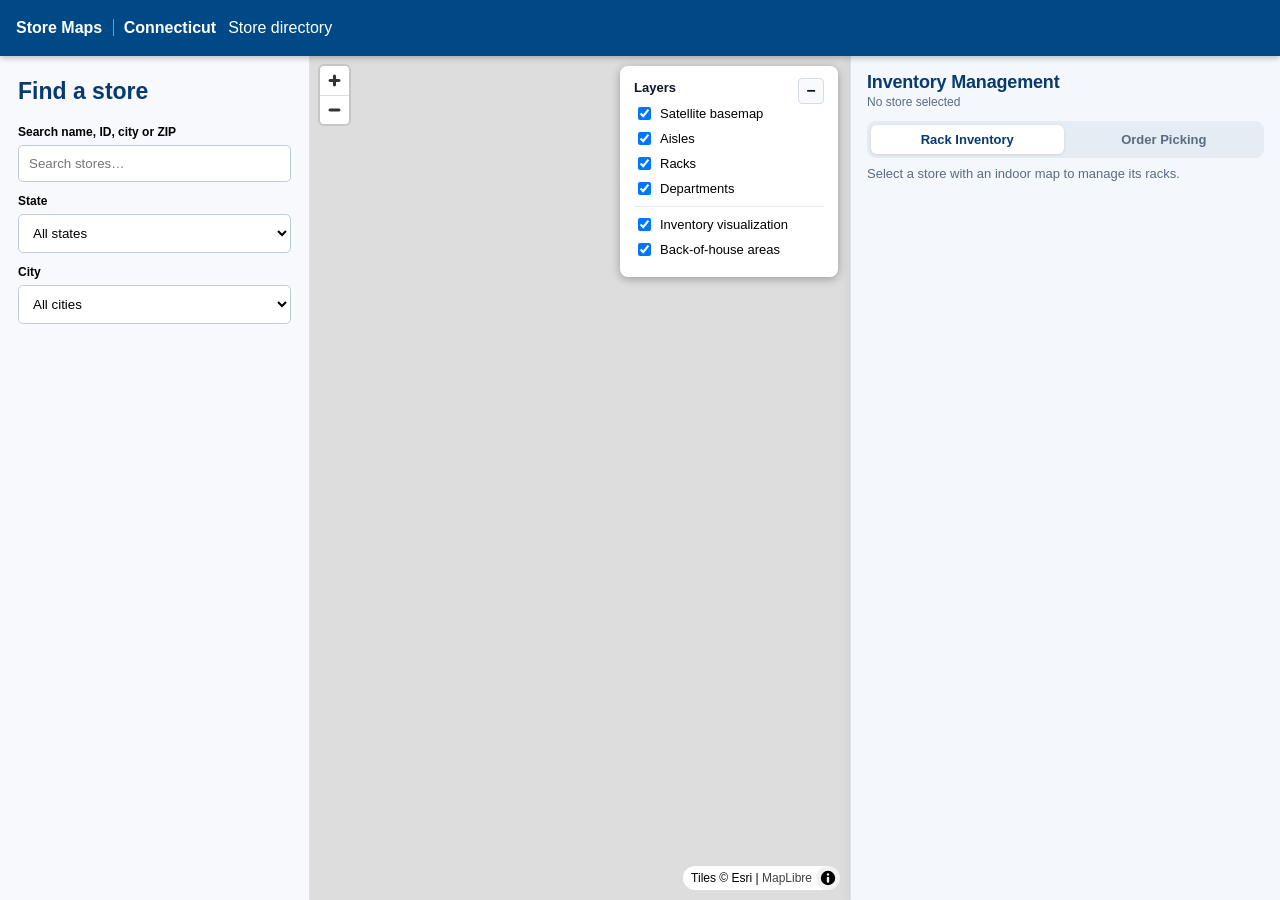
==== frontend/index.html @ d362284d "feat: neutral store naming, cleaner zoomed-out map and picking fixes - Remove the retailer brand fro" ====
<!DOCTYPE html>
<html lang="en">
<head>
    <meta charset="UTF-8" />
    <meta name="viewport" content="width=device-width, initial-scale=1.0" />
    <title>Store Maps · Connecticut</title>

    <link
        rel="stylesheet"
        href="vendor/maplibre-gl/maplibre-gl.css"
    />
    <link rel="stylesheet" href="styles.css?v=inventory-20" />
</head>
<body>
    <div id="topbar">
        <div class="brand">Store Maps <span class="brand-region">Connecticut</span></div>
        <span>Store directory</span>
    </div>

    <aside id="directory" aria-label="Store directory">
        <h1>Find a store</h1>
        <label for="store-search">Search name, ID, city or ZIP</label>
        <input id="store-search" type="search" placeholder="Search stores…" />
        <label for="state-filter">State</label><select id="state-filter"><option value="">All states</option></select>
        <label for="city-filter">City</label><select id="city-filter"><option value="">All cities</option></select>
        <p id="catalog-status" role="status"></p>
        <p id="result-count"></p>
        <div id="store-list"></div>
        <button id="more-stores" hidden>Show more stores</button>
    </aside>

    <aside id="inventory-panel" aria-labelledby="inventory-title">
        <header class="inventory-header">
            <div>
                <h2 id="inventory-title">Inventory Management</h2>
                <div id="inventory-store" class="inventory-store">No store selected</div>
            </div>
        </header>
        <div class="ops-tabs" role="tablist" aria-label="Store operations">
            <button type="button" role="tab" id="ops-tab-inventory" aria-controls="inventory-tab" aria-selected="true">Rack Inventory</button>
            <button type="button" role="tab" id="ops-tab-picking" aria-controls="picking-tab" aria-selected="false">Order Picking</button>
        </div>
        <div id="inventory-tab" role="tabpanel" aria-labelledby="ops-tab-inventory">
        <p id="inventory-message" class="inventory-message" role="status"></p>
        <div id="inventory-content" hidden>
            <section aria-label="Dashboard summary">
                <div id="inventory-stats" class="inventory-stats"></div>
            </section>
            <section class="inventory-section">
                <label for="inventory-search" class="inventory-label">Find a rack</label>
                <div class="inventory-search-wrap">
                    <input id="inventory-search" type="search" placeholder="Rack ID, aisle, department, product or SKU" autocomplete="off" aria-controls="inventory-search-results" />
                    <ul id="inventory-search-results" class="inventory-search-results" hidden></ul>
                </div>
            </section>
            <section class="inventory-section" aria-label="Rack filters">
                <div class="inventory-filters">
                    <select id="inventory-filter-department" aria-label="Department"><option value="">All departments</option></select>
                    <select id="inventory-filter-category" aria-label="Product category"><option value="">All categories</option></select>
                    <select id="inventory-filter-band" aria-label="Occupancy status">
                        <option value="">All occupancy</option>
                        <option value="high">Occupied (&gt; 70%)</option>
                        <option value="partial">Partial (30&ndash;70%)</option>
                        <option value="low">Low (&lt; 30%)</option>
                        <option value="vacant">Vacant</option>
                    </select>
                    <select id="inventory-filter-aisle" aria-label="Aisle"><option value="">All aisles</option></select>
                </div>
                <button id="inventory-clear-filters" type="button" class="inventory-link-button">Clear filters</button>
            </section>
            <section id="inventory-details" class="inventory-details" aria-labelledby="inventory-details-title" hidden></section>
            <section class="inventory-section">
                <div class="inventory-list-head">
                    <h3>All racks</h3>
                    <span id="inventory-list-count"></span>
                </div>
                <div class="inventory-table-wrap">
                    <table id="inventory-table" class="inventory-table">
                        <thead>
                            <tr>
                                <th aria-sort="none"><button type="button" data-sort="rack_id">Rack ID <span class="sort-indicator"></span></button></th>
                                <th>Aisle</th>
                                <th>Department</th>
                                <th>Category</th>
                                <th aria-sort="none"><button type="button" data-sort="occupancy">Occupancy <span class="sort-indicator"></span></button></th>
                                <th>Status</th>
                            </tr>
                        </thead>
                        <tbody id="inventory-table-body"></tbody>
                    </table>
                </div>
                <button id="inventory-more" type="button" class="inventory-more" hidden>Show more racks</button>
            </section>
            <footer class="inventory-footer">
                <button id="inventory-reset-all" type="button">Reset inventory</button>
                <p id="inventory-storage-note" hidden>This browser is blocking local storage, so edits will be lost on refresh.</p>
            </footer>
        </div>
        </div>
        <div id="picking-tab" role="tabpanel" aria-labelledby="ops-tab-picking" hidden>
            <div class="picking-toolbar">
                <div class="picking-toolbar-actions">
                    <button id="picking-dispatch-all" type="button" class="picking-handover" disabled>Hand Packed to Driver</button>
                    <button id="picking-generate" type="button">Create Order</button>
                    <button id="picking-reset" type="button" class="picking-reset">Reset Orders</button>
                </div>
            </div>
            <p id="picking-message" class="inventory-message" role="status" hidden></p>
            <div id="picking-content" hidden>
                <section aria-label="Order summary">
                    <div id="picking-stats" class="inventory-stats picking-stats"></div>
                </section>
                <section class="inventory-section" aria-labelledby="picking-carts-title">
                    <div class="inventory-list-head">
                        <h3 id="picking-carts-title">Picking carts</h3>
                        <label class="picking-toggle"><input type="checkbox" id="picking-show-all" /> Show all cart routes</label>
                    </div>
                    <div id="picking-carts" class="picking-carts"></div>
                </section>
                <section id="picking-cart-detail" class="picking-cart-detail" aria-label="Selected cart"></section>
                <section class="inventory-section" aria-labelledby="picking-queue-title">
                    <div class="inventory-list-head">
                        <h3 id="picking-queue-title">Order queue</h3>
                        <span id="picking-order-count"></span>
                    </div>
                    <input id="picking-search" class="picking-input" type="search" placeholder="Search order, customer, product or SKU" autocomplete="off" aria-label="Search orders" />
                    <div class="inventory-filters picking-filters">
                        <select id="picking-filter-status" aria-label="Order status">
                            <option value="">All statuses</option>
                            <option>Pending</option>
                            <option>Assigned</option>
                            <option>Picking</option>
                            <option>Picked</option>
                            <option>Packed</option>
                            <option value="Dispatched">Handed to driver</option>
                        </select>
                        <select id="picking-filter-priority" aria-label="Priority">
                            <option value="">All priorities</option>
                            <option>High</option>
                            <option>Normal</option>
                            <option>Low</option>
                        </select>
                    </div>
                    <div class="picking-assign">
                        <span id="picking-selected-count">0 selected</span>
                        <select id="picking-assign-cart" aria-label="Cart to assign"></select>
                        <button id="picking-assign" type="button" disabled>Assign to Cart</button>
                    </div>
                    <div class="inventory-table-wrap">
                        <table class="inventory-table picking-table">
                            <thead>
                                <tr>
                                    <th class="picking-check"><input type="checkbox" id="picking-select-all" aria-label="Select all listed orders" /></th>
                                    <th>Order ID</th>
                                    <th>Items</th>
                                    <th>Priority</th>
                                    <th>Cart</th>
                                    <th>Status</th>
                                    <th>Action</th>
                                </tr>
                            </thead>
                            <tbody id="picking-order-body"></tbody>
                        </table>
                    </div>
                    <section id="picking-order-details" class="inventory-details picking-order-details" aria-labelledby="picking-details-title" hidden></section>
                </section>
                <p id="picking-storage-note" class="picking-warning" hidden>This browser is blocking local storage, so order progress will be lost on refresh.</p>
            </div>
        </div>
    </aside>

    <section id="selection-info" class="collapsible-panel" aria-live="polite" hidden>
        <div class="panel-header">
            <div class="panel-title">Selected Store</div>
            <button type="button" class="panel-toggle" data-panel="selection-info" aria-label="Toggle selected store panel">−</button>
        </div>
        <div class="panel-body">
            <strong id="selected-name">Select a store</strong>
            <div id="selected-address"></div>
            <div id="map-status"></div>
            <button id="view-location" hidden>Store location</button>
            <button id="view-indoor" hidden>Indoor map</button>
        </div>
    </section>

    <div id="map"></div>

    <div id="layer-panel" class="collapsible-panel">
        <div class="panel-header">
            <h3 class="panel-title">Layers</h3>
            <button type="button" class="panel-toggle" data-panel="layer-panel" aria-label="Toggle layers panel">−</button>
        </div>
        <div class="panel-body">
            <label class="layer-row"><input type="checkbox" id="layer-satellite" checked /> Satellite basemap</label>
            <label class="layer-row"><input type="checkbox" id="layer-aisle" checked /> Aisles</label>
            <label class="layer-row"><input type="checkbox" id="layer-rack" checked /> Racks</label>
            <label class="layer-row"><input type="checkbox" id="layer-department" checked /> Departments</label>
            <label class="layer-row layer-row-divider"><input type="checkbox" id="layer-inventory" checked /> Inventory visualization</label>
            <label class="layer-row"><input type="checkbox" id="layer-zones" checked /> Back-of-house areas</label>
        </div>
    </div>

    <script
        src="vendor/maplibre-gl/maplibre-gl.js"
    ></script>
    <script src="app.js?v=maplibre-19"></script>
    <script src="directory.js?v=maplibre-10"></script>
    <script src="inventory-data.js?v=inventory-12"></script>
    <script src="inventory.js?v=inventory-19"></script>
    <script src="indoor-routing.js?v=picking-8"></script>
    <script src="order-management.js?v=picking-3"></script>
    <script src="picking-workflow.js?v=picking-10"></script>
    <script src="store-zones.js?v=zones-11"></script>
</body>
</html>
---- frontend/vendor/maplibre-gl/maplibre-gl.css ----
.maplibregl-map{font:12px/20px Helvetica Neue,Arial,Helvetica,sans-serif;overflow:hidden;position:relative;-webkit-tap-highlight-color:rgb(0 0 0/0)}.maplibregl-canvas{left:0;position:absolute;top:0}.maplibregl-map:fullscreen{height:100%;width:100%}.maplibregl-ctrl-group button.maplibregl-ctrl-compass{touch-action:none}.maplibregl-canvas-container.maplibregl-interactive,.maplibregl-ctrl-group button.maplibregl-ctrl-compass{cursor:grab;-webkit-user-select:none;-moz-user-select:none;user-select:none}.maplibregl-canvas-container.maplibregl-interactive.maplibregl-track-pointer{cursor:pointer}.maplibregl-canvas-container.maplibregl-interactive:active,.maplibregl-ctrl-group button.maplibregl-ctrl-compass:active{cursor:grabbing}.maplibregl-canvas-container.maplibregl-touch-zoom-rotate,.maplibregl-canvas-container.maplibregl-touch-zoom-rotate .maplibregl-canvas{touch-action:pan-x pan-y}.maplibregl-canvas-container.maplibregl-touch-drag-pan,.maplibregl-canvas-container.maplibregl-touch-drag-pan .maplibregl-canvas{touch-action:pinch-zoom}.maplibregl-canvas-container.maplibregl-touch-zoom-rotate.maplibregl-touch-drag-pan,.maplibregl-canvas-container.maplibregl-touch-zoom-rotate.maplibregl-touch-drag-pan .maplibregl-canvas{touch-action:none}.maplibregl-canvas-container.maplibregl-touch-drag-pan.maplibregl-cooperative-gestures,.maplibregl-canvas-container.maplibregl-touch-drag-pan.maplibregl-cooperative-gestures .maplibregl-canvas{touch-action:pan-x pan-y}.maplibregl-ctrl-bottom-left,.maplibregl-ctrl-bottom-right,.maplibregl-ctrl-top-left,.maplibregl-ctrl-top-right{pointer-events:none;position:absolute;z-index:2}.maplibregl-ctrl-top-left{left:0;top:0}.maplibregl-ctrl-top-right{right:0;top:0}.maplibregl-ctrl-bottom-left{bottom:0;left:0}.maplibregl-ctrl-bottom-right{bottom:0;right:0}.maplibregl-ctrl{clear:both;pointer-events:auto;transform:translate(0)}.maplibregl-ctrl-top-left .maplibregl-ctrl{float:left;margin:10px 0 0 10px}.maplibregl-ctrl-top-right .maplibregl-ctrl{float:right;margin:10px 10px 0 0}.maplibregl-ctrl-bottom-left .maplibregl-ctrl{float:left;margin:0 0 10px 10px}.maplibregl-ctrl-bottom-right .maplibregl-ctrl{float:right;margin:0 10px 10px 0}.maplibregl-ctrl-group{background:#fff;border-radius:4px}.maplibregl-ctrl-group:not(:empty){box-shadow:0 0 0 2px rgba(0,0,0,.1)}@media (forced-colors:active){.maplibregl-ctrl-group:not(:empty){box-shadow:0 0 0 2px ButtonText}}.maplibregl-ctrl-group button{background-color:transparent;border:0;box-sizing:border-box;cursor:pointer;display:block;height:29px;outline:none;padding:0;width:29px}.maplibregl-ctrl-group button+button{border-top:1px solid #ddd}.maplibregl-ctrl button .maplibregl-ctrl-icon{background-position:50%;background-repeat:no-repeat;display:block;height:100%;width:100%}@media (forced-colors:active){.maplibregl-ctrl-icon{background-color:transparent}.maplibregl-ctrl-group button+button{border-top:1px solid ButtonText}}.maplibregl-ctrl button::-moz-focus-inner{border:0;padding:0}.maplibregl-ctrl-attrib-button:focus,.maplibregl-ctrl-group button:focus{box-shadow:0 0 2px 2px #0096ff}.maplibregl-ctrl button:disabled{cursor:not-allowed}.maplibregl-ctrl button:disabled .maplibregl-ctrl-icon{opacity:.25}.maplibregl-ctrl button:not(:disabled):hover{background-color:rgb(0 0 0/5%)}.maplibregl-ctrl-group button:focus:focus-visible{box-shadow:0 0 2px 2px #0096ff}.maplibregl-ctrl-group button:focus:not(:focus-visible){box-shadow:none}.maplibregl-ctrl-group button:focus:first-child{border-radius:4px 4px 0 0}.maplibregl-ctrl-group button:focus:last-child{border-radius:0 0 4px 4px}.maplibregl-ctrl-group button:focus:only-child{border-radius:inherit}.maplibregl-ctrl button.maplibregl-ctrl-zoom-out .maplibregl-ctrl-icon{background-image:url("data:image/svg+xml;charset=utf-8,%3Csvg xmlns='http://www.w3.org/2000/svg' width='29' height='29' fill='%23333' viewBox='0 0 29 29'%3E%3Cpath d='M10 13c-.75 0-1.5.75-1.5 1.5S9.25 16 10 16h9c.75 0 1.5-.75 1.5-1.5S19.75 13 19 13z'/%3E%3C/svg%3E")}.maplibregl-ctrl button.maplibregl-ctrl-zoom-in .maplibregl-ctrl-icon{background-image:url("data:image/svg+xml;charset=utf-8,%3Csvg xmlns='http://www.w3.org/2000/svg' width='29' height='29' fill='%23333' viewBox='0 0 29 29'%3E%3Cpath d='M14.5 8.5c-.75 0-1.5.75-1.5 1.5v3h-3c-.75 0-1.5.75-1.5 1.5S9.25 16 10 16h3v3c0 .75.75 1.5 1.5 1.5S16 19.75 16 19v-3h3c.75 0 1.5-.75 1.5-1.5S19.75 13 19 13h-3v-3c0-.75-.75-1.5-1.5-1.5'/%3E%3C/svg%3E")}@media (forced-colors:active){.maplibregl-ctrl button.maplibregl-ctrl-zoom-out .maplibregl-ctrl-icon{background-image:url("data:image/svg+xml;charset=utf-8,%3Csvg xmlns='http://www.w3.org/2000/svg' width='29' height='29' fill='%23fff' viewBox='0 0 29 29'%3E%3Cpath d='M10 13c-.75 0-1.5.75-1.5 1.5S9.25 16 10 16h9c.75 0 1.5-.75 1.5-1.5S19.75 13 19 13z'/%3E%3C/svg%3E")}.maplibregl-ctrl button.maplibregl-ctrl-zoom-in .maplibregl-ctrl-icon{background-image:url("data:image/svg+xml;charset=utf-8,%3Csvg xmlns='http://www.w3.org/2000/svg' width='29' height='29' fill='%23fff' viewBox='0 0 29 29'%3E%3Cpath d='M14.5 8.5c-.75 0-1.5.75-1.5 1.5v3h-3c-.75 0-1.5.75-1.5 1.5S9.25 16 10 16h3v3c0 .75.75 1.5 1.5 1.5S16 19.75 16 19v-3h3c.75 0 1.5-.75 1.5-1.5S19.75 13 19 13h-3v-3c0-.75-.75-1.5-1.5-1.5'/%3E%3C/svg%3E")}}@media (forced-colors:active) and (prefers-color-scheme:light){.maplibregl-ctrl button.maplibregl-ctrl-zoom-out .maplibregl-ctrl-icon{background-image:url("data:image/svg+xml;charset=utf-8,%3Csvg xmlns='http://www.w3.org/2000/svg' width='29' height='29' viewBox='0 0 29 29'%3E%3Cpath d='M10 13c-.75 0-1.5.75-1.5 1.5S9.25 16 10 16h9c.75 0 1.5-.75 1.5-1.5S19.75 13 19 13z'/%3E%3C/svg%3E")}.maplibregl-ctrl button.maplibregl-ctrl-zoom-in .maplibregl-ctrl-icon{background-image:url("data:image/svg+xml;charset=utf-8,%3Csvg xmlns='http://www.w3.org/2000/svg' width='29' height='29' viewBox='0 0 29 29'%3E%3Cpath d='M14.5 8.5c-.75 0-1.5.75-1.5 1.5v3h-3c-.75 0-1.5.75-1.5 1.5S9.25 16 10 16h3v3c0 .75.75 1.5 1.5 1.5S16 19.75 16 19v-3h3c.75 0 1.5-.75 1.5-1.5S19.75 13 19 13h-3v-3c0-.75-.75-1.5-1.5-1.5'/%3E%3C/svg%3E")}}.maplibregl-ctrl button.maplibregl-ctrl-fullscreen .maplibregl-ctrl-icon{background-image:url("data:image/svg+xml;charset=utf-8,%3Csvg xmlns='http://www.w3.org/2000/svg' width='29' height='29' fill='%23333' viewBox='0 0 29 29'%3E%3Cpath d='M24 16v5.5c0 1.75-.75 2.5-2.5 2.5H16v-1l3-1.5-4-5.5 1-1 5.5 4 1.5-3zM6 16l1.5 3 5.5-4 1 1-4 5.5 3 1.5v1H7.5C5.75 24 5 23.25 5 21.5V16zm7-11v1l-3 1.5 4 5.5-1 1-5.5-4L6 13H5V7.5C5 5.75 5.75 5 7.5 5zm11 2.5c0-1.75-.75-2.5-2.5-2.5H16v1l3 1.5-4 5.5 1 1 5.5-4 1.5 3h1z'/%3E%3C/svg%3E")}.maplibregl-ctrl button.maplibregl-ctrl-shrink .maplibregl-ctrl-icon{background-image:url("data:image/svg+xml;charset=utf-8,%3Csvg xmlns='http://www.w3.org/2000/svg' width='29' height='29' viewBox='0 0 29 29'%3E%3Cpath d='M18.5 16c-1.75 0-2.5.75-2.5 2.5V24h1l1.5-3 5.5 4 1-1-4-5.5 3-1.5v-1zM13 18.5c0-1.75-.75-2.5-2.5-2.5H5v1l3 1.5L4 24l1 1 5.5-4 1.5 3h1zm3-8c0 1.75.75 2.5 2.5 2.5H24v-1l-3-1.5L25 5l-1-1-5.5 4L17 5h-1zM10.5 13c1.75 0 2.5-.75 2.5-2.5V5h-1l-1.5 3L5 4 4 5l4 5.5L5 12v1z'/%3E%3C/svg%3E")}@media (forced-colors:active){.maplibregl-ctrl button.maplibregl-ctrl-fullscreen .maplibregl-ctrl-icon{background-image:url("data:image/svg+xml;charset=utf-8,%3Csvg xmlns='http://www.w3.org/2000/svg' width='29' height='29' fill='%23fff' viewBox='0 0 29 29'%3E%3Cpath d='M24 16v5.5c0 1.75-.75 2.5-2.5 2.5H16v-1l3-1.5-4-5.5 1-1 5.5 4 1.5-3zM6 16l1.5 3 5.5-4 1 1-4 5.5 3 1.5v1H7.5C5.75 24 5 23.25 5 21.5V16zm7-11v1l-3 1.5 4 5.5-1 1-5.5-4L6 13H5V7.5C5 5.75 5.75 5 7.5 5zm11 2.5c0-1.75-.75-2.5-2.5-2.5H16v1l3 1.5-4 5.5 1 1 5.5-4 1.5 3h1z'/%3E%3C/svg%3E")}.maplibregl-ctrl button.maplibregl-ctrl-shrink .maplibregl-ctrl-icon{background-image:url("data:image/svg+xml;charset=utf-8,%3Csvg xmlns='http://www.w3.org/2000/svg' width='29' height='29' fill='%23fff' viewBox='0 0 29 29'%3E%3Cpath d='M18.5 16c-1.75 0-2.5.75-2.5 2.5V24h1l1.5-3 5.5 4 1-1-4-5.5 3-1.5v-1zM13 18.5c0-1.75-.75-2.5-2.5-2.5H5v1l3 1.5L4 24l1 1 5.5-4 1.5 3h1zm3-8c0 1.75.75 2.5 2.5 2.5H24v-1l-3-1.5L25 5l-1-1-5.5 4L17 5h-1zM10.5 13c1.75 0 2.5-.75 2.5-2.5V5h-1l-1.5 3L5 4 4 5l4 5.5L5 12v1z'/%3E%3C/svg%3E")}}@media (forced-colors:active) and (prefers-color-scheme:light){.maplibregl-ctrl button.maplibregl-ctrl-fullscreen .maplibregl-ctrl-icon{background-image:url("data:image/svg+xml;charset=utf-8,%3Csvg xmlns='http://www.w3.org/2000/svg' width='29' height='29' viewBox='0 0 29 29'%3E%3Cpath d='M24 16v5.5c0 1.75-.75 2.5-2.5 2.5H16v-1l3-1.5-4-5.5 1-1 5.5 4 1.5-3zM6 16l1.5 3 5.5-4 1 1-4 5.5 3 1.5v1H7.5C5.75 24 5 23.25 5 21.5V16zm7-11v1l-3 1.5 4 5.5-1 1-5.5-4L6 13H5V7.5C5 5.75 5.75 5 7.5 5zm11 2.5c0-1.75-.75-2.5-2.5-2.5H16v1l3 1.5-4 5.5 1 1 5.5-4 1.5 3h1z'/%3E%3C/svg%3E")}.maplibregl-ctrl button.maplibregl-ctrl-shrink .maplibregl-ctrl-icon{background-image:url("data:image/svg+xml;charset=utf-8,%3Csvg xmlns='http://www.w3.org/2000/svg' width='29' height='29' viewBox='0 0 29 29'%3E%3Cpath d='M18.5 16c-1.75 0-2.5.75-2.5 2.5V24h1l1.5-3 5.5 4 1-1-4-5.5 3-1.5v-1zM13 18.5c0-1.75-.75-2.5-2.5-2.5H5v1l3 1.5L4 24l1 1 5.5-4 1.5 3h1zm3-8c0 1.75.75 2.5 2.5 2.5H24v-1l-3-1.5L25 5l-1-1-5.5 4L17 5h-1zM10.5 13c1.75 0 2.5-.75 2.5-2.5V5h-1l-1.5 3L5 4 4 5l4 5.5L5 12v1z'/%3E%3C/svg%3E")}}.maplibregl-ctrl button.maplibregl-ctrl-compass .maplibregl-ctrl-icon{background-image:url("data:image/svg+xml;charset=utf-8,%3Csvg xmlns='http://www.w3.org/2000/svg' width='29' height='29' fill='%23333' viewBox='0 0 29 29'%3E%3Cpath d='m10.5 14 4-8 4 8z'/%3E%3Cpath fill='%23ccc' d='m10.5 16 4 8 4-8z'/%3E%3C/svg%3E")}@media (forced-colors:active){.maplibregl-ctrl button.maplibregl-ctrl-compass .maplibregl-ctrl-icon{background-image:url("data:image/svg+xml;charset=utf-8,%3Csvg xmlns='http://www.w3.org/2000/svg' width='29' height='29' fill='%23fff' viewBox='0 0 29 29'%3E%3Cpath d='m10.5 14 4-8 4 8z'/%3E%3Cpath fill='%23ccc' d='m10.5 16 4 8 4-8z'/%3E%3C/svg%3E")}}@media (forced-colors:active) and (prefers-color-scheme:light){.maplibregl-ctrl button.maplibregl-ctrl-compass .maplibregl-ctrl-icon{background-image:url("data:image/svg+xml;charset=utf-8,%3Csvg xmlns='http://www.w3.org/2000/svg' width='29' height='29' viewBox='0 0 29 29'%3E%3Cpath d='m10.5 14 4-8 4 8z'/%3E%3Cpath fill='%23ccc' d='m10.5 16 4 8 4-8z'/%3E%3C/svg%3E")}}.maplibregl-ctrl button.maplibregl-ctrl-terrain .maplibregl-ctrl-icon{background-image:url("data:image/svg+xml;charset=utf-8,%3Csvg xmlns='http://www.w3.org/2000/svg' width='22' height='22' fill='%23333' viewBox='0 0 22 22'%3E%3Cpath d='m1.754 13.406 4.453-4.851 3.09 3.09 3.281 3.277.969-.969-3.309-3.312 3.844-4.121 6.148 6.886h1.082v-.855l-7.207-8.07-4.84 5.187L6.169 6.57l-5.48 5.965v.871ZM.688 16.844h20.625v1.375H.688Zm0 0'/%3E%3C/svg%3E")}.maplibregl-ctrl button.maplibregl-ctrl-terrain-enabled .maplibregl-ctrl-icon{background-image:url("data:image/svg+xml;charset=utf-8,%3Csvg xmlns='http://www.w3.org/2000/svg' width='22' height='22' fill='%2333b5e5' viewBox='0 0 22 22'%3E%3Cpath d='m1.754 13.406 4.453-4.851 3.09 3.09 3.281 3.277.969-.969-3.309-3.312 3.844-4.121 6.148 6.886h1.082v-.855l-7.207-8.07-4.84 5.187L6.169 6.57l-5.48 5.965v.871ZM.688 16.844h20.625v1.375H.688Zm0 0'/%3E%3C/svg%3E")}.maplibregl-ctrl button.maplibregl-ctrl-geolocate .maplibregl-ctrl-icon{background-image:url("data:image/svg+xml;charset=utf-8,%3Csvg xmlns='http://www.w3.org/2000/svg' width='29' height='29' fill='%23333' viewBox='0 0 20 20'%3E%3Cpath d='M10 4C9 4 9 5 9 5v.1A5 5 0 0 0 5.1 9H5s-1 0-1 1 1 1 1 1h.1A5 5 0 0 0 9 14.9v.1s0 1 1 1 1-1 1-1v-.1a5 5 0 0 0 3.9-3.9h.1s1 0 1-1-1-1-1-1h-.1A5 5 0 0 0 11 5.1V5s0-1-1-1m0 2.5a3.5 3.5 0 1 1 0 7 3.5 3.5 0 1 1 0-7'/%3E%3Ccircle cx='10' cy='10' r='2'/%3E%3C/svg%3E")}.maplibregl-ctrl button.maplibregl-ctrl-geolocate:disabled .maplibregl-ctrl-icon{background-image:url("data:image/svg+xml;charset=utf-8,%3Csvg xmlns='http://www.w3.org/2000/svg' width='29' height='29' fill='%23aaa' viewBox='0 0 20 20'%3E%3Cpath d='M10 4C9 4 9 5 9 5v.1A5 5 0 0 0 5.1 9H5s-1 0-1 1 1 1 1 1h.1A5 5 0 0 0 9 14.9v.1s0 1 1 1 1-1 1-1v-.1a5 5 0 0 0 3.9-3.9h.1s1 0 1-1-1-1-1-1h-.1A5 5 0 0 0 11 5.1V5s0-1-1-1m0 2.5a3.5 3.5 0 1 1 0 7 3.5 3.5 0 1 1 0-7'/%3E%3Ccircle cx='10' cy='10' r='2'/%3E%3Cpath fill='red' d='m14 5 1 1-9 9-1-1z'/%3E%3C/svg%3E")}.maplibregl-ctrl button.maplibregl-ctrl-geolocate.maplibregl-ctrl-geolocate-active .maplibregl-ctrl-icon{background-image:url("data:image/svg+xml;charset=utf-8,%3Csvg xmlns='http://www.w3.org/2000/svg' width='29' height='29' fill='%2333b5e5' viewBox='0 0 20 20'%3E%3Cpath d='M10 4C9 4 9 5 9 5v.1A5 5 0 0 0 5.1 9H5s-1 0-1 1 1 1 1 1h.1A5 5 0 0 0 9 14.9v.1s0 1 1 1 1-1 1-1v-.1a5 5 0 0 0 3.9-3.9h.1s1 0 1-1-1-1-1-1h-.1A5 5 0 0 0 11 5.1V5s0-1-1-1m0 2.5a3.5 3.5 0 1 1 0 7 3.5 3.5 0 1 1 0-7'/%3E%3Ccircle cx='10' cy='10' r='2'/%3E%3C/svg%3E")}.maplibregl-ctrl button.maplibregl-ctrl-geolocate.maplibregl-ctrl-geolocate-active-error .maplibregl-ctrl-icon{background-image:url("data:image/svg+xml;charset=utf-8,%3Csvg xmlns='http://www.w3.org/2000/svg' width='29' height='29' fill='%23e58978' viewBox='0 0 20 20'%3E%3Cpath d='M10 4C9 4 9 5 9 5v.1A5 5 0 0 0 5.1 9H5s-1 0-1 1 1 1 1 1h.1A5 5 0 0 0 9 14.9v.1s0 1 1 1 1-1 1-1v-.1a5 5 0 0 0 3.9-3.9h.1s1 0 1-1-1-1-1-1h-.1A5 5 0 0 0 11 5.1V5s0-1-1-1m0 2.5a3.5 3.5 0 1 1 0 7 3.5 3.5 0 1 1 0-7'/%3E%3Ccircle cx='10' cy='10' r='2'/%3E%3C/svg%3E")}.maplibregl-ctrl button.maplibregl-ctrl-geolocate.maplibregl-ctrl-geolocate-background .maplibregl-ctrl-icon{background-image:url("data:image/svg+xml;charset=utf-8,%3Csvg xmlns='http://www.w3.org/2000/svg' width='29' height='29' fill='%2333b5e5' viewBox='0 0 20 20'%3E%3Cpath d='M10 4C9 4 9 5 9 5v.1A5 5 0 0 0 5.1 9H5s-1 0-1 1 1 1 1 1h.1A5 5 0 0 0 9 14.9v.1s0 1 1 1 1-1 1-1v-.1a5 5 0 0 0 3.9-3.9h.1s1 0 1-1-1-1-1-1h-.1A5 5 0 0 0 11 5.1V5s0-1-1-1m0 2.5a3.5 3.5 0 1 1 0 7 3.5 3.5 0 1 1 0-7'/%3E%3C/svg%3E")}.maplibregl-ctrl button.maplibregl-ctrl-geolocate.maplibregl-ctrl-geolocate-background-error .maplibregl-ctrl-icon{background-image:url("data:image/svg+xml;charset=utf-8,%3Csvg xmlns='http://www.w3.org/2000/svg' width='29' height='29' fill='%23e54e33' viewBox='0 0 20 20'%3E%3Cpath d='M10 4C9 4 9 5 9 5v.1A5 5 0 0 0 5.1 9H5s-1 0-1 1 1 1 1 1h.1A5 5 0 0 0 9 14.9v.1s0 1 1 1 1-1 1-1v-.1a5 5 0 0 0 3.9-3.9h.1s1 0 1-1-1-1-1-1h-.1A5 5 0 0 0 11 5.1V5s0-1-1-1m0 2.5a3.5 3.5 0 1 1 0 7 3.5 3.5 0 1 1 0-7'/%3E%3C/svg%3E")}.maplibregl-ctrl button.maplibregl-ctrl-geolocate.maplibregl-ctrl-geolocate-waiting .maplibregl-ctrl-icon{animation:maplibregl-spin 2s linear infinite}@media (forced-colors:active){.maplibregl-ctrl button.maplibregl-ctrl-geolocate .maplibregl-ctrl-icon{background-image:url("data:image/svg+xml;charset=utf-8,%3Csvg xmlns='http://www.w3.org/2000/svg' width='29' height='29' fill='%23fff' viewBox='0 0 20 20'%3E%3Cpath d='M10 4C9 4 9 5 9 5v.1A5 5 0 0 0 5.1 9H5s-1 0-1 1 1 1 1 1h.1A5 5 0 0 0 9 14.9v.1s0 1 1 1 1-1 1-1v-.1a5 5 0 0 0 3.9-3.9h.1s1 0 1-1-1-1-1-1h-.1A5 5 0 0 0 11 5.1V5s0-1-1-1m0 2.5a3.5 3.5 0 1 1 0 7 3.5 3.5 0 1 1 0-7'/%3E%3Ccircle cx='10' cy='10' r='2'/%3E%3C/svg%3E")}.maplibregl-ctrl button.maplibregl-ctrl-geolocate:disabled .maplibregl-ctrl-icon{background-image:url("data:image/svg+xml;charset=utf-8,%3Csvg xmlns='http://www.w3.org/2000/svg' width='29' height='29' fill='%23999' viewBox='0 0 20 20'%3E%3Cpath d='M10 4C9 4 9 5 9 5v.1A5 5 0 0 0 5.1 9H5s-1 0-1 1 1 1 1 1h.1A5 5 0 0 0 9 14.9v.1s0 1 1 1 1-1 1-1v-.1a5 5 0 0 0 3.9-3.9h.1s1 0 1-1-1-1-1-1h-.1A5 5 0 0 0 11 5.1V5s0-1-1-1m0 2.5a3.5 3.5 0 1 1 0 7 3.5 3.5 0 1 1 0-7'/%3E%3Ccircle cx='10' cy='10' r='2'/%3E%3Cpath fill='red' d='m14 5 1 1-9 9-1-1z'/%3E%3C/svg%3E")}.maplibregl-ctrl button.maplibregl-ctrl-geolocate.maplibregl-ctrl-geolocate-active .maplibregl-ctrl-icon{background-image:url("data:image/svg+xml;charset=utf-8,%3Csvg xmlns='http://www.w3.org/2000/svg' width='29' height='29' fill='%2333b5e5' viewBox='0 0 20 20'%3E%3Cpath d='M10 4C9 4 9 5 9 5v.1A5 5 0 0 0 5.1 9H5s-1 0-1 1 1 1 1 1h.1A5 5 0 0 0 9 14.9v.1s0 1 1 1 1-1 1-1v-.1a5 5 0 0 0 3.9-3.9h.1s1 0 1-1-1-1-1-1h-.1A5 5 0 0 0 11 5.1V5s0-1-1-1m0 2.5a3.5 3.5 0 1 1 0 7 3.5 3.5 0 1 1 0-7'/%3E%3Ccircle cx='10' cy='10' r='2'/%3E%3C/svg%3E")}.maplibregl-ctrl button.maplibregl-ctrl-geolocate.maplibregl-ctrl-geolocate-active-error .maplibregl-ctrl-icon{background-image:url("data:image/svg+xml;charset=utf-8,%3Csvg xmlns='http://www.w3.org/2000/svg' width='29' height='29' fill='%23e58978' viewBox='0 0 20 20'%3E%3Cpath d='M10 4C9 4 9 5 9 5v.1A5 5 0 0 0 5.1 9H5s-1 0-1 1 1 1 1 1h.1A5 5 0 0 0 9 14.9v.1s0 1 1 1 1-1 1-1v-.1a5 5 0 0 0 3.9-3.9h.1s1 0 1-1-1-1-1-1h-.1A5 5 0 0 0 11 5.1V5s0-1-1-1m0 2.5a3.5 3.5 0 1 1 0 7 3.5 3.5 0 1 1 0-7'/%3E%3Ccircle cx='10' cy='10' r='2'/%3E%3C/svg%3E")}.maplibregl-ctrl button.maplibregl-ctrl-geolocate.maplibregl-ctrl-geolocate-background .maplibregl-ctrl-icon{background-image:url("data:image/svg+xml;charset=utf-8,%3Csvg xmlns='http://www.w3.org/2000/svg' width='29' height='29' fill='%2333b5e5' viewBox='0 0 20 20'%3E%3Cpath d='M10 4C9 4 9 5 9 5v.1A5 5 0 0 0 5.1 9H5s-1 0-1 1 1 1 1 1h.1A5 5 0 0 0 9 14.9v.1s0 1 1 1 1-1 1-1v-.1a5 5 0 0 0 3.9-3.9h.1s1 0 1-1-1-1-1-1h-.1A5 5 0 0 0 11 5.1V5s0-1-1-1m0 2.5a3.5 3.5 0 1 1 0 7 3.5 3.5 0 1 1 0-7'/%3E%3C/svg%3E")}.maplibregl-ctrl button.maplibregl-ctrl-geolocate.maplibregl-ctrl-geolocate-background-error .maplibregl-ctrl-icon{background-image:url("data:image/svg+xml;charset=utf-8,%3Csvg xmlns='http://www.w3.org/2000/svg' width='29' height='29' fill='%23e54e33' viewBox='0 0 20 20'%3E%3Cpath d='M10 4C9 4 9 5 9 5v.1A5 5 0 0 0 5.1 9H5s-1 0-1 1 1 1 1 1h.1A5 5 0 0 0 9 14.9v.1s0 1 1 1 1-1 1-1v-.1a5 5 0 0 0 3.9-3.9h.1s1 0 1-1-1-1-1-1h-.1A5 5 0 0 0 11 5.1V5s0-1-1-1m0 2.5a3.5 3.5 0 1 1 0 7 3.5 3.5 0 1 1 0-7'/%3E%3C/svg%3E")}}@media (forced-colors:active) and (prefers-color-scheme:light){.maplibregl-ctrl button.maplibregl-ctrl-geolocate .maplibregl-ctrl-icon{background-image:url("data:image/svg+xml;charset=utf-8,%3Csvg xmlns='http://www.w3.org/2000/svg' width='29' height='29' viewBox='0 0 20 20'%3E%3Cpath d='M10 4C9 4 9 5 9 5v.1A5 5 0 0 0 5.1 9H5s-1 0-1 1 1 1 1 1h.1A5 5 0 0 0 9 14.9v.1s0 1 1 1 1-1 1-1v-.1a5 5 0 0 0 3.9-3.9h.1s1 0 1-1-1-1-1-1h-.1A5 5 0 0 0 11 5.1V5s0-1-1-1m0 2.5a3.5 3.5 0 1 1 0 7 3.5 3.5 0 1 1 0-7'/%3E%3Ccircle cx='10' cy='10' r='2'/%3E%3C/svg%3E")}.maplibregl-ctrl button.maplibregl-ctrl-geolocate:disabled .maplibregl-ctrl-icon{background-image:url("data:image/svg+xml;charset=utf-8,%3Csvg xmlns='http://www.w3.org/2000/svg' width='29' height='29' fill='%23666' viewBox='0 0 20 20'%3E%3Cpath d='M10 4C9 4 9 5 9 5v.1A5 5 0 0 0 5.1 9H5s-1 0-1 1 1 1 1 1h.1A5 5 0 0 0 9 14.9v.1s0 1 1 1 1-1 1-1v-.1a5 5 0 0 0 3.9-3.9h.1s1 0 1-1-1-1-1-1h-.1A5 5 0 0 0 11 5.1V5s0-1-1-1m0 2.5a3.5 3.5 0 1 1 0 7 3.5 3.5 0 1 1 0-7'/%3E%3Ccircle cx='10' cy='10' r='2'/%3E%3Cpath fill='red' d='m14 5 1 1-9 9-1-1z'/%3E%3C/svg%3E")}}@keyframes maplibregl-spin{0%{transform:rotate(0deg)}to{transform:rotate(1turn)}}a.maplibregl-ctrl-logo{background-image:url("data:image/svg+xml;charset=utf-8,%3Csvg xmlns='http://www.w3.org/2000/svg' width='88' height='23' fill='none'%3E%3Cpath fill='%23000' fill-opacity='.4' fill-rule='evenodd' d='M17.408 16.796h-1.827l2.501-12.095h.198l3.324 6.533.988 2.19.988-2.19 3.258-6.533h.181l2.6 12.095h-1.81l-1.218-5.644-.362-1.71-.658 1.71-2.929 5.644h-.098l-2.914-5.644-.757-1.71-.345 1.71zm1.958-3.42-.726 3.663a1.255 1.255 0 0 1-1.232 1.011h-1.827a1.255 1.255 0 0 1-1.229-1.509l2.501-12.095a1.255 1.255 0 0 1 1.23-1.001h.197a1.25 1.25 0 0 1 1.12.685l3.19 6.273 3.125-6.263a1.25 1.25 0 0 1 1.123-.695h.181a1.255 1.255 0 0 1 1.227.991l1.443 6.71a5 5 0 0 1 .314-.787l.009-.016a4.6 4.6 0 0 1 1.777-1.887c.782-.46 1.668-.667 2.611-.667a4.6 4.6 0 0 1 1.7.32l.306.134c.21-.16.474-.256.759-.256h1.694a1.255 1.255 0 0 1 1.212.925 1.255 1.255 0 0 1 1.212-.925h1.711c.284 0 .545.094.755.252.613-.3 1.312-.45 2.075-.45 1.356 0 2.557.445 3.482 1.4q.47.48.763 1.064V4.701a1.255 1.255 0 0 1 1.255-1.255h1.86A1.255 1.255 0 0 1 54.44 4.7v9.194h2.217c.19 0 .37.043.532.118v-4.77c0-.356.147-.678.385-.906a2.42 2.42 0 0 1-.682-1.71c0-.665.267-1.253.735-1.7a2.45 2.45 0 0 1 1.722-.674 2.43 2.43 0 0 1 1.705.675q.318.302.504.683V4.7a1.255 1.255 0 0 1 1.255-1.255h1.744A1.255 1.255 0 0 1 65.812 4.7v3.335a4.8 4.8 0 0 1 1.526-.246c.938 0 1.817.214 2.59.69a4.47 4.47 0 0 1 1.67 1.743v-.98a1.255 1.255 0 0 1 1.256-1.256h1.777c.233 0 .451.064.639.174a3.4 3.4 0 0 1 1.567-.372c.346 0 .861.02 1.285.232a1.25 1.25 0 0 1 .689 1.004 4.7 4.7 0 0 1 .853-.588c.795-.44 1.675-.647 2.61-.647 1.385 0 2.65.39 3.525 1.396.836.938 1.168 2.173 1.168 3.528q-.001.515-.056 1.051a1.255 1.255 0 0 1-.947 1.09l.408.952a1.255 1.255 0 0 1-.477 1.552c-.418.268-.92.463-1.458.612-.613.171-1.304.244-2.049.244-1.06 0-2.043-.207-2.886-.698l-.015-.008c-.798-.48-1.419-1.135-1.818-1.963l-.004-.008a5.8 5.8 0 0 1-.548-2.512q0-.429.053-.843a1.3 1.3 0 0 1-.333-.086l-.166-.004c-.223 0-.426.062-.643.228-.03.024-.142.139-.142.59v3.883a1.255 1.255 0 0 1-1.256 1.256h-1.777a1.255 1.255 0 0 1-1.256-1.256V15.69l-.032.057a4.8 4.8 0 0 1-1.86 1.833 5.04 5.04 0 0 1-2.484.634 4.5 4.5 0 0 1-1.935-.424 1.25 1.25 0 0 1-.764.258h-1.71a1.255 1.255 0 0 1-1.256-1.255V7.687a2.4 2.4 0 0 1-.428.625c.253.23.412.561.412.93v7.553a1.255 1.255 0 0 1-1.256 1.255h-1.843a1.25 1.25 0 0 1-.894-.373c-.228.23-.544.373-.894.373H51.32a1.255 1.255 0 0 1-1.256-1.255v-1.251l-.061.117a4.7 4.7 0 0 1-1.782 1.884 4.77 4.77 0 0 1-2.485.67 5.6 5.6 0 0 1-1.485-.188l.009 2.764a1.255 1.255 0 0 1-1.255 1.259h-1.729a1.255 1.255 0 0 1-1.255-1.255v-3.537a1.255 1.255 0 0 1-1.167.793h-1.679a1.25 1.25 0 0 1-.77-.263 4.5 4.5 0 0 1-1.945.429c-.885 0-1.724-.21-2.495-.632l-.017-.01a5 5 0 0 1-1.081-.836 1.255 1.255 0 0 1-1.254 1.312h-1.81a1.255 1.255 0 0 1-1.228-.99l-.782-3.625-2.044 3.939a1.25 1.25 0 0 1-1.115.676h-.098a1.25 1.25 0 0 1-1.116-.68l-2.061-3.994zM35.92 16.63l.207-.114.223-.15q.493-.356.735-.785l.061-.118.033 1.332h1.678V9.242h-1.694l-.033 1.267q-.133-.329-.526-.658l-.032-.028a3.2 3.2 0 0 0-.668-.428l-.27-.12a3.3 3.3 0 0 0-1.235-.23q-1.136-.001-1.974.493a3.36 3.36 0 0 0-1.3 1.382q-.445.89-.444 2.074 0 1.2.51 2.107a3.8 3.8 0 0 0 1.382 1.381 3.9 3.9 0 0 0 1.893.477q.795 0 1.455-.33zm-2.789-5.38q-.576.675-.575 1.762 0 1.102.559 1.794.576.675 1.645.675a2.25 2.25 0 0 0 .934-.19 2.2 2.2 0 0 0 .468-.29l.178-.161a2.2 2.2 0 0 0 .397-.561q.244-.5.244-1.15v-.115q0-.708-.296-1.267l-.043-.077a2.2 2.2 0 0 0-.633-.709l-.13-.086-.047-.028a2.1 2.1 0 0 0-1.073-.285q-1.052 0-1.629.692zm2.316 2.706c.163-.17.28-.407.28-.83v-.114c0-.292-.06-.508-.15-.68a.96.96 0 0 0-.353-.389.85.85 0 0 0-.464-.127c-.4 0-.56.114-.664.239l-.01.012c-.148.174-.275.45-.275.945 0 .506.122.801.27.99.097.11.266.224.68.224.303 0 .504-.09.687-.269zm7.545 1.705a2.6 2.6 0 0 0 .331.423q.319.33.755.548l.173.074q.65.255 1.49.255 1.02 0 1.844-.493a3.45 3.45 0 0 0 1.316-1.4q.493-.904.493-2.089 0-1.909-.988-2.913-.988-1.02-2.584-1.02-.898 0-1.575.347a3 3 0 0 0-.415.262l-.199.166a3.4 3.4 0 0 0-.64.82V9.242h-1.712v11.553h1.729l-.017-5.134zm.53-1.138q.206.29.48.5l.155.11.053.034q.51.296 1.119.297 1.07 0 1.645-.675.577-.69.576-1.762 0-1.119-.576-1.777-.558-.675-1.645-.675-.435 0-.835.16a2 2 0 0 0-.284.136 2 2 0 0 0-.363.254 2.2 2.2 0 0 0-.46.569l-.082.162a2.6 2.6 0 0 0-.213 1.072v.115q0 .707.296 1.267l.135.211zm.964-.818a1.1 1.1 0 0 0 .367.385.94.94 0 0 0 .476.118c.423 0 .59-.117.687-.23.159-.194.28-.478.28-.95 0-.53-.133-.8-.266-.952l-.021-.025c-.078-.094-.231-.221-.68-.221a1 1 0 0 0-.503.135l-.012.007a.86.86 0 0 0-.335.343c-.073.133-.132.324-.132.614v.115a1.4 1.4 0 0 0 .14.66zm15.7-6.222q.347-.346.346-.856a1.05 1.05 0 0 0-.345-.79 1.18 1.18 0 0 0-.84-.329q-.51 0-.855.33a1.05 1.05 0 0 0-.346.79q0 .51.346.855.345.346.856.346.51 0 .839-.346zm4.337 9.314.033-1.332q.191.403.59.747l.098.081a4 4 0 0 0 .316.224l.223.122a3.2 3.2 0 0 0 1.44.322 3.8 3.8 0 0 0 1.875-.477 3.5 3.5 0 0 0 1.382-1.366q.527-.89.526-2.09 0-1.184-.444-2.073a3.24 3.24 0 0 0-1.283-1.399q-.823-.51-1.942-.51a3.5 3.5 0 0 0-1.527.344l-.086.043-.165.09a3 3 0 0 0-.33.214q-.432.315-.656.707a2 2 0 0 0-.099.198l.082-1.283V4.701h-1.744v12.095zm.473-2.509a2.5 2.5 0 0 0 .566.7q.117.098.245.18l.144.08a2.1 2.1 0 0 0 .975.232q1.07 0 1.645-.675.576-.69.576-1.778 0-1.102-.576-1.777-.56-.691-1.645-.692a2.2 2.2 0 0 0-1.015.235q-.22.113-.415.282l-.15.142a2.1 2.1 0 0 0-.42.594q-.223.479-.223 1.1v.115q0 .705.293 1.26zm2.616-.293c.157-.191.28-.479.28-.967 0-.51-.13-.79-.276-.961l-.021-.026c-.082-.1-.232-.225-.67-.225a.87.87 0 0 0-.681.279l-.012.011c-.154.155-.274.38-.274.807v.115c0 .285.057.499.144.669a1.1 1.1 0 0 0 .367.405c.137.082.28.123.455.123.423 0 .59-.118.686-.23zm8.266-3.013q.345-.13.724-.14l.069-.002q.493 0 .642.099l.247-1.794q-.196-.099-.717-.099a2.3 2.3 0 0 0-.545.063 2 2 0 0 0-.411.148 2.2 2.2 0 0 0-.4.249 2.5 2.5 0 0 0-.485.499 2.7 2.7 0 0 0-.32.581l-.05.137v-1.48h-1.778v7.553h1.777v-3.884q0-.546.159-.943a1.5 1.5 0 0 1 .466-.636 2.5 2.5 0 0 1 .399-.253 2 2 0 0 1 .224-.099zm9.784 2.656.05-.922q0-1.743-.856-2.698-.838-.97-2.584-.97-1.119-.001-2.007.493a3.46 3.46 0 0 0-1.4 1.382q-.493.906-.493 2.106 0 1.07.428 1.975.428.89 1.332 1.432.906.526 2.255.526.973 0 1.668-.185l.044-.012.135-.04q.613-.184.984-.421l-.542-1.267q-.3.162-.642.274l-.297.087q-.51.131-1.3.131-.954 0-1.497-.444a1.6 1.6 0 0 1-.192-.193q-.366-.44-.512-1.234l-.004-.021zm-5.427-1.256-.003.022h3.752v-.138q-.011-.727-.288-1.118a1 1 0 0 0-.156-.176q-.46-.428-1.316-.428-.986 0-1.494.604-.379.45-.494 1.234zm-27.053 2.77V4.7h-1.86v12.095h5.333V15.15zm7.103-5.908v7.553h-1.843V9.242h1.843z'/%3E%3Cpath fill='%23fff' d='m19.63 11.151-.757-1.71-.345 1.71-1.12 5.644h-1.827L18.083 4.7h.197l3.325 6.533.988 2.19.988-2.19L26.839 4.7h.181l2.6 12.095h-1.81l-1.218-5.644-.362-1.71-.658 1.71-2.93 5.644h-.098l-2.913-5.644zm14.836 5.81q-1.02 0-1.893-.478a3.8 3.8 0 0 1-1.381-1.382q-.51-.906-.51-2.106 0-1.185.444-2.074a3.36 3.36 0 0 1 1.3-1.382q.839-.494 1.974-.494a3.3 3.3 0 0 1 1.234.231 3.3 3.3 0 0 1 .97.575q.396.33.527.659l.033-1.267h1.694v7.553H37.18l-.033-1.332q-.279.593-1.02 1.053a3.17 3.17 0 0 1-1.662.444zm.296-1.482q.938 0 1.58-.642.642-.66.642-1.711v-.115q0-.708-.296-1.267a2.2 2.2 0 0 0-.807-.872 2.1 2.1 0 0 0-1.119-.313q-1.053 0-1.629.692-.575.675-.575 1.76 0 1.103.559 1.795.577.675 1.645.675zm6.521-6.237h1.711v1.4q.906-1.597 2.83-1.597 1.596 0 2.584 1.02.988 1.005.988 2.914 0 1.185-.493 2.09a3.46 3.46 0 0 1-1.316 1.399 3.5 3.5 0 0 1-1.844.493q-.954 0-1.662-.329a2.67 2.67 0 0 1-1.086-.97l.017 5.134h-1.728zm4.048 6.22q1.07 0 1.645-.674.577-.69.576-1.762 0-1.119-.576-1.777-.558-.675-1.645-.675-.592 0-1.12.296-.51.28-.822.823-.296.527-.296 1.234v.115q0 .708.296 1.267.313.543.823.855.51.296 1.119.297z'/%3E%3Cpath fill='%23e1e3e9' d='M51.325 4.7h1.86v10.45h3.473v1.646h-5.333zm7.12 4.542h1.843v7.553h-1.843zm.905-1.415a1.16 1.16 0 0 1-.856-.346 1.17 1.17 0 0 1-.346-.856 1.05 1.05 0 0 1 .346-.79q.346-.329.856-.329.494 0 .839.33a1.05 1.05 0 0 1 .345.79 1.16 1.16 0 0 1-.345.855q-.33.346-.84.346zm7.875 9.133a3.17 3.17 0 0 1-1.662-.444q-.723-.46-1.004-1.053l-.033 1.332h-1.71V4.701h1.743v4.657l-.082 1.283q.279-.658 1.086-1.119a3.5 3.5 0 0 1 1.778-.477q1.119 0 1.942.51a3.24 3.24 0 0 1 1.283 1.4q.445.888.444 2.072 0 1.201-.526 2.09a3.5 3.5 0 0 1-1.382 1.366 3.8 3.8 0 0 1-1.876.477zm-.296-1.481q1.069 0 1.645-.675.577-.69.577-1.778 0-1.102-.577-1.776-.56-.691-1.645-.692a2.12 2.12 0 0 0-1.58.659q-.642.641-.642 1.694v.115q0 .71.296 1.267a2.4 2.4 0 0 0 .807.872 2.1 2.1 0 0 0 1.119.313zm5.927-6.237h1.777v1.481q.263-.757.856-1.217a2.14 2.14 0 0 1 1.349-.46q.527 0 .724.098l-.247 1.794q-.149-.099-.642-.099-.774 0-1.416.494-.626.493-.626 1.58v3.883h-1.777V9.242zm9.534 7.718q-1.35 0-2.255-.526-.904-.543-1.332-1.432a4.6 4.6 0 0 1-.428-1.975q0-1.2.493-2.106a3.46 3.46 0 0 1 1.4-1.382q.889-.495 2.007-.494 1.744 0 2.584.97.855.956.856 2.7 0 .444-.05.92h-5.43q.18 1.005.708 1.45.542.443 1.497.443.79 0 1.3-.131a4 4 0 0 0 .938-.362l.542 1.267q-.411.263-1.119.46-.708.198-1.711.197zm1.596-4.558q.016-1.02-.444-1.432-.46-.428-1.316-.428-1.728 0-1.991 1.86z'/%3E%3Cpath d='M5.074 15.948a.484.657 0 0 0-.486.659v1.84a.484.657 0 0 0 .486.659h4.101a.484.657 0 0 0 .486-.659v-1.84a.484.657 0 0 0-.486-.659zm3.56 1.16H5.617v.838h3.017z' style='fill:%23fff;fill-rule:evenodd;stroke-width:1.03600001'/%3E%3Cg style='stroke-width:1.12603545'%3E%3Cpath d='M-9.408-1.416c-3.833-.025-7.056 2.912-7.08 6.615-.02 3.08 1.653 4.832 3.107 6.268.903.892 1.721 1.74 2.32 2.902l-.525-.004c-.543-.003-.992.304-1.24.639a1.87 1.87 0 0 0-.362 1.121l-.011 1.877c-.003.402.104.787.347 1.125.244.338.688.653 1.23.656l4.142.028c.542.003.99-.306 1.238-.641a1.87 1.87 0 0 0 .363-1.121l.012-1.875a1.87 1.87 0 0 0-.348-1.127c-.243-.338-.688-.653-1.23-.656l-.518-.004c.597-1.145 1.425-1.983 2.348-2.87 1.473-1.414 3.18-3.149 3.2-6.226-.016-3.59-2.923-6.684-6.993-6.707m-.006 1.1v.002c3.274.02 5.92 2.532 5.9 5.6-.017 2.706-1.39 4.026-2.863 5.44-1.034.994-2.118 2.033-2.814 3.633-.018.041-.052.055-.075.065q-.013.004-.02.01a.34.34 0 0 1-.226.084.34.34 0 0 1-.224-.086l-.092-.077c-.699-1.615-1.768-2.669-2.781-3.67-1.454-1.435-2.797-2.762-2.78-5.478.02-3.067 2.7-5.545 5.975-5.523m-.02 2.826c-1.62-.01-2.944 1.315-2.955 2.96-.01 1.646 1.295 2.988 2.916 2.999h.002c1.621.01 2.943-1.316 2.953-2.961.011-1.646-1.294-2.988-2.916-2.998m-.005 1.1c1.017.006 1.829.83 1.822 1.89s-.83 1.874-1.848 1.867c-1.018-.006-1.829-.83-1.822-1.89s.83-1.874 1.848-1.868m-2.155 11.857 4.14.025c.271.002.49.305.487.676l-.013 1.875c-.003.37-.224.67-.495.668l-4.14-.025c-.27-.002-.487-.306-.485-.676l.012-1.875c.003-.37.224-.67.494-.668' style='color:%23000;font-style:normal;font-variant:normal;font-weight:400;font-stretch:normal;font-size:medium;line-height:normal;font-family:sans-serif;font-variant-ligatures:normal;font-variant-position:normal;font-variant-caps:normal;font-variant-numeric:normal;font-variant-alternates:normal;font-feature-settings:normal;text-indent:0;text-align:start;text-decoration:none;text-decoration-line:none;text-decoration-style:solid;text-decoration-color:%23000;letter-spacing:normal;word-spacing:normal;text-transform:none;writing-mode:lr-tb;direction:ltr;text-orientation:mixed;dominant-baseline:auto;baseline-shift:baseline;text-anchor:start;white-space:normal;shape-padding:0;clip-rule:evenodd;display:inline;overflow:visible;visibility:visible;opacity:1;isolation:auto;mix-blend-mode:normal;color-interpolation:sRGB;color-interpolation-filters:linearRGB;solid-color:%23000;solid-opacity:1;vector-effect:none;fill:%23000;fill-opacity:.4;fill-rule:evenodd;stroke:none;stroke-width:2.47727823;stroke-linecap:butt;stroke-linejoin:miter;stroke-miterlimit:4;stroke-dasharray:none;stroke-dashoffset:0;stroke-opacity:1;color-rendering:auto;image-rendering:auto;shape-rendering:auto;text-rendering:auto' transform='translate(15.553 2.85)scale(.88807)'/%3E%3Cpath d='M-9.415-.316C-12.69-.338-15.37 2.14-15.39 5.207c-.017 2.716 1.326 4.041 2.78 5.477 1.013 1 2.081 2.055 2.78 3.67l.092.076a.34.34 0 0 0 .225.086.34.34 0 0 0 .227-.083l.019-.01c.022-.009.057-.024.074-.064.697-1.6 1.78-2.64 2.814-3.634 1.473-1.414 2.847-2.733 2.864-5.44.02-3.067-2.627-5.58-5.901-5.601m-.057 8.784c1.621.011 2.944-1.315 2.955-2.96.01-1.646-1.295-2.988-2.916-2.999-1.622-.01-2.945 1.315-2.955 2.96s1.295 2.989 2.916 3' style='clip-rule:evenodd;fill:%23e1e3e9;fill-opacity:1;fill-rule:evenodd;stroke:none;stroke-width:2.47727823;stroke-miterlimit:4;stroke-dasharray:none;stroke-opacity:.4' transform='translate(15.553 2.85)scale(.88807)'/%3E%3Cpath d='M-11.594 15.465c-.27-.002-.492.297-.494.668l-.012 1.876c-.003.371.214.673.485.675l4.14.027c.271.002.492-.298.495-.668l.012-1.877c.003-.37-.215-.672-.485-.674z' style='clip-rule:evenodd;fill:%23fff;fill-opacity:1;fill-rule:evenodd;stroke:none;stroke-width:2.47727823;stroke-miterlimit:4;stroke-dasharray:none;stroke-opacity:.4' transform='translate(15.553 2.85)scale(.88807)'/%3E%3C/g%3E%3C/svg%3E");background-repeat:no-repeat;cursor:pointer;display:block;height:23px;margin:0 0 -4px -4px;overflow:hidden;width:88px}a.maplibregl-ctrl-logo.maplibregl-compact{width:14px}@media (forced-colors:active){a.maplibregl-ctrl-logo{background-color:transparent;background-image:url("data:image/svg+xml;charset=utf-8,%3Csvg xmlns='http://www.w3.org/2000/svg' width='88' height='23' fill='none'%3E%3Cpath fill='%23000' fill-opacity='.4' fill-rule='evenodd' d='M17.408 16.796h-1.827l2.501-12.095h.198l3.324 6.533.988 2.19.988-2.19 3.258-6.533h.181l2.6 12.095h-1.81l-1.218-5.644-.362-1.71-.658 1.71-2.929 5.644h-.098l-2.914-5.644-.757-1.71-.345 1.71zm1.958-3.42-.726 3.663a1.255 1.255 0 0 1-1.232 1.011h-1.827a1.255 1.255 0 0 1-1.229-1.509l2.501-12.095a1.255 1.255 0 0 1 1.23-1.001h.197a1.25 1.25 0 0 1 1.12.685l3.19 6.273 3.125-6.263a1.25 1.25 0 0 1 1.123-.695h.181a1.255 1.255 0 0 1 1.227.991l1.443 6.71a5 5 0 0 1 .314-.787l.009-.016a4.6 4.6 0 0 1 1.777-1.887c.782-.46 1.668-.667 2.611-.667a4.6 4.6 0 0 1 1.7.32l.306.134c.21-.16.474-.256.759-.256h1.694a1.255 1.255 0 0 1 1.212.925 1.255 1.255 0 0 1 1.212-.925h1.711c.284 0 .545.094.755.252.613-.3 1.312-.45 2.075-.45 1.356 0 2.557.445 3.482 1.4q.47.48.763 1.064V4.701a1.255 1.255 0 0 1 1.255-1.255h1.86A1.255 1.255 0 0 1 54.44 4.7v9.194h2.217c.19 0 .37.043.532.118v-4.77c0-.356.147-.678.385-.906a2.42 2.42 0 0 1-.682-1.71c0-.665.267-1.253.735-1.7a2.45 2.45 0 0 1 1.722-.674 2.43 2.43 0 0 1 1.705.675q.318.302.504.683V4.7a1.255 1.255 0 0 1 1.255-1.255h1.744A1.255 1.255 0 0 1 65.812 4.7v3.335a4.8 4.8 0 0 1 1.526-.246c.938 0 1.817.214 2.59.69a4.47 4.47 0 0 1 1.67 1.743v-.98a1.255 1.255 0 0 1 1.256-1.256h1.777c.233 0 .451.064.639.174a3.4 3.4 0 0 1 1.567-.372c.346 0 .861.02 1.285.232a1.25 1.25 0 0 1 .689 1.004 4.7 4.7 0 0 1 .853-.588c.795-.44 1.675-.647 2.61-.647 1.385 0 2.65.39 3.525 1.396.836.938 1.168 2.173 1.168 3.528q-.001.515-.056 1.051a1.255 1.255 0 0 1-.947 1.09l.408.952a1.255 1.255 0 0 1-.477 1.552c-.418.268-.92.463-1.458.612-.613.171-1.304.244-2.049.244-1.06 0-2.043-.207-2.886-.698l-.015-.008c-.798-.48-1.419-1.135-1.818-1.963l-.004-.008a5.8 5.8 0 0 1-.548-2.512q0-.429.053-.843a1.3 1.3 0 0 1-.333-.086l-.166-.004c-.223 0-.426.062-.643.228-.03.024-.142.139-.142.59v3.883a1.255 1.255 0 0 1-1.256 1.256h-1.777a1.255 1.255 0 0 1-1.256-1.256V15.69l-.032.057a4.8 4.8 0 0 1-1.86 1.833 5.04 5.04 0 0 1-2.484.634 4.5 4.5 0 0 1-1.935-.424 1.25 1.25 0 0 1-.764.258h-1.71a1.255 1.255 0 0 1-1.256-1.255V7.687a2.4 2.4 0 0 1-.428.625c.253.23.412.561.412.93v7.553a1.255 1.255 0 0 1-1.256 1.255h-1.843a1.25 1.25 0 0 1-.894-.373c-.228.23-.544.373-.894.373H51.32a1.255 1.255 0 0 1-1.256-1.255v-1.251l-.061.117a4.7 4.7 0 0 1-1.782 1.884 4.77 4.77 0 0 1-2.485.67 5.6 5.6 0 0 1-1.485-.188l.009 2.764a1.255 1.255 0 0 1-1.255 1.259h-1.729a1.255 1.255 0 0 1-1.255-1.255v-3.537a1.255 1.255 0 0 1-1.167.793h-1.679a1.25 1.25 0 0 1-.77-.263 4.5 4.5 0 0 1-1.945.429c-.885 0-1.724-.21-2.495-.632l-.017-.01a5 5 0 0 1-1.081-.836 1.255 1.255 0 0 1-1.254 1.312h-1.81a1.255 1.255 0 0 1-1.228-.99l-.782-3.625-2.044 3.939a1.25 1.25 0 0 1-1.115.676h-.098a1.25 1.25 0 0 1-1.116-.68l-2.061-3.994zM35.92 16.63l.207-.114.223-.15q.493-.356.735-.785l.061-.118.033 1.332h1.678V9.242h-1.694l-.033 1.267q-.133-.329-.526-.658l-.032-.028a3.2 3.2 0 0 0-.668-.428l-.27-.12a3.3 3.3 0 0 0-1.235-.23q-1.136-.001-1.974.493a3.36 3.36 0 0 0-1.3 1.382q-.445.89-.444 2.074 0 1.2.51 2.107a3.8 3.8 0 0 0 1.382 1.381 3.9 3.9 0 0 0 1.893.477q.795 0 1.455-.33zm-2.789-5.38q-.576.675-.575 1.762 0 1.102.559 1.794.576.675 1.645.675a2.25 2.25 0 0 0 .934-.19 2.2 2.2 0 0 0 .468-.29l.178-.161a2.2 2.2 0 0 0 .397-.561q.244-.5.244-1.15v-.115q0-.708-.296-1.267l-.043-.077a2.2 2.2 0 0 0-.633-.709l-.13-.086-.047-.028a2.1 2.1 0 0 0-1.073-.285q-1.052 0-1.629.692zm2.316 2.706c.163-.17.28-.407.28-.83v-.114c0-.292-.06-.508-.15-.68a.96.96 0 0 0-.353-.389.85.85 0 0 0-.464-.127c-.4 0-.56.114-.664.239l-.01.012c-.148.174-.275.45-.275.945 0 .506.122.801.27.99.097.11.266.224.68.224.303 0 .504-.09.687-.269zm7.545 1.705a2.6 2.6 0 0 0 .331.423q.319.33.755.548l.173.074q.65.255 1.49.255 1.02 0 1.844-.493a3.45 3.45 0 0 0 1.316-1.4q.493-.904.493-2.089 0-1.909-.988-2.913-.988-1.02-2.584-1.02-.898 0-1.575.347a3 3 0 0 0-.415.262l-.199.166a3.4 3.4 0 0 0-.64.82V9.242h-1.712v11.553h1.729l-.017-5.134zm.53-1.138q.206.29.48.5l.155.11.053.034q.51.296 1.119.297 1.07 0 1.645-.675.577-.69.576-1.762 0-1.119-.576-1.777-.558-.675-1.645-.675-.435 0-.835.16a2 2 0 0 0-.284.136 2 2 0 0 0-.363.254 2.2 2.2 0 0 0-.46.569l-.082.162a2.6 2.6 0 0 0-.213 1.072v.115q0 .707.296 1.267l.135.211zm.964-.818a1.1 1.1 0 0 0 .367.385.94.94 0 0 0 .476.118c.423 0 .59-.117.687-.23.159-.194.28-.478.28-.95 0-.53-.133-.8-.266-.952l-.021-.025c-.078-.094-.231-.221-.68-.221a1 1 0 0 0-.503.135l-.012.007a.86.86 0 0 0-.335.343c-.073.133-.132.324-.132.614v.115a1.4 1.4 0 0 0 .14.66zm15.7-6.222q.347-.346.346-.856a1.05 1.05 0 0 0-.345-.79 1.18 1.18 0 0 0-.84-.329q-.51 0-.855.33a1.05 1.05 0 0 0-.346.79q0 .51.346.855.345.346.856.346.51 0 .839-.346zm4.337 9.314.033-1.332q.191.403.59.747l.098.081a4 4 0 0 0 .316.224l.223.122a3.2 3.2 0 0 0 1.44.322 3.8 3.8 0 0 0 1.875-.477 3.5 3.5 0 0 0 1.382-1.366q.527-.89.526-2.09 0-1.184-.444-2.073a3.24 3.24 0 0 0-1.283-1.399q-.823-.51-1.942-.51a3.5 3.5 0 0 0-1.527.344l-.086.043-.165.09a3 3 0 0 0-.33.214q-.432.315-.656.707a2 2 0 0 0-.099.198l.082-1.283V4.701h-1.744v12.095zm.473-2.509a2.5 2.5 0 0 0 .566.7q.117.098.245.18l.144.08a2.1 2.1 0 0 0 .975.232q1.07 0 1.645-.675.576-.69.576-1.778 0-1.102-.576-1.777-.56-.691-1.645-.692a2.2 2.2 0 0 0-1.015.235q-.22.113-.415.282l-.15.142a2.1 2.1 0 0 0-.42.594q-.223.479-.223 1.1v.115q0 .705.293 1.26zm2.616-.293c.157-.191.28-.479.28-.967 0-.51-.13-.79-.276-.961l-.021-.026c-.082-.1-.232-.225-.67-.225a.87.87 0 0 0-.681.279l-.012.011c-.154.155-.274.38-.274.807v.115c0 .285.057.499.144.669a1.1 1.1 0 0 0 .367.405c.137.082.28.123.455.123.423 0 .59-.118.686-.23zm8.266-3.013q.345-.13.724-.14l.069-.002q.493 0 .642.099l.247-1.794q-.196-.099-.717-.099a2.3 2.3 0 0 0-.545.063 2 2 0 0 0-.411.148 2.2 2.2 0 0 0-.4.249 2.5 2.5 0 0 0-.485.499 2.7 2.7 0 0 0-.32.581l-.05.137v-1.48h-1.778v7.553h1.777v-3.884q0-.546.159-.943a1.5 1.5 0 0 1 .466-.636 2.5 2.5 0 0 1 .399-.253 2 2 0 0 1 .224-.099zm9.784 2.656.05-.922q0-1.743-.856-2.698-.838-.97-2.584-.97-1.119-.001-2.007.493a3.46 3.46 0 0 0-1.4 1.382q-.493.906-.493 2.106 0 1.07.428 1.975.428.89 1.332 1.432.906.526 2.255.526.973 0 1.668-.185l.044-.012.135-.04q.613-.184.984-.421l-.542-1.267q-.3.162-.642.274l-.297.087q-.51.131-1.3.131-.954 0-1.497-.444a1.6 1.6 0 0 1-.192-.193q-.366-.44-.512-1.234l-.004-.021zm-5.427-1.256-.003.022h3.752v-.138q-.011-.727-.288-1.118a1 1 0 0 0-.156-.176q-.46-.428-1.316-.428-.986 0-1.494.604-.379.45-.494 1.234zm-27.053 2.77V4.7h-1.86v12.095h5.333V15.15zm7.103-5.908v7.553h-1.843V9.242h1.843z'/%3E%3Cpath fill='%23fff' d='m19.63 11.151-.757-1.71-.345 1.71-1.12 5.644h-1.827L18.083 4.7h.197l3.325 6.533.988 2.19.988-2.19L26.839 4.7h.181l2.6 12.095h-1.81l-1.218-5.644-.362-1.71-.658 1.71-2.93 5.644h-.098l-2.913-5.644zm14.836 5.81q-1.02 0-1.893-.478a3.8 3.8 0 0 1-1.381-1.382q-.51-.906-.51-2.106 0-1.185.444-2.074a3.36 3.36 0 0 1 1.3-1.382q.839-.494 1.974-.494a3.3 3.3 0 0 1 1.234.231 3.3 3.3 0 0 1 .97.575q.396.33.527.659l.033-1.267h1.694v7.553H37.18l-.033-1.332q-.279.593-1.02 1.053a3.17 3.17 0 0 1-1.662.444zm.296-1.482q.938 0 1.58-.642.642-.66.642-1.711v-.115q0-.708-.296-1.267a2.2 2.2 0 0 0-.807-.872 2.1 2.1 0 0 0-1.119-.313q-1.053 0-1.629.692-.575.675-.575 1.76 0 1.103.559 1.795.577.675 1.645.675zm6.521-6.237h1.711v1.4q.906-1.597 2.83-1.597 1.596 0 2.584 1.02.988 1.005.988 2.914 0 1.185-.493 2.09a3.46 3.46 0 0 1-1.316 1.399 3.5 3.5 0 0 1-1.844.493q-.954 0-1.662-.329a2.67 2.67 0 0 1-1.086-.97l.017 5.134h-1.728zm4.048 6.22q1.07 0 1.645-.674.577-.69.576-1.762 0-1.119-.576-1.777-.558-.675-1.645-.675-.592 0-1.12.296-.51.28-.822.823-.296.527-.296 1.234v.115q0 .708.296 1.267.313.543.823.855.51.296 1.119.297z'/%3E%3Cpath fill='%23e1e3e9' d='M51.325 4.7h1.86v10.45h3.473v1.646h-5.333zm7.12 4.542h1.843v7.553h-1.843zm.905-1.415a1.16 1.16 0 0 1-.856-.346 1.17 1.17 0 0 1-.346-.856 1.05 1.05 0 0 1 .346-.79q.346-.329.856-.329.494 0 .839.33a1.05 1.05 0 0 1 .345.79 1.16 1.16 0 0 1-.345.855q-.33.346-.84.346zm7.875 9.133a3.17 3.17 0 0 1-1.662-.444q-.723-.46-1.004-1.053l-.033 1.332h-1.71V4.701h1.743v4.657l-.082 1.283q.279-.658 1.086-1.119a3.5 3.5 0 0 1 1.778-.477q1.119 0 1.942.51a3.24 3.24 0 0 1 1.283 1.4q.445.888.444 2.072 0 1.201-.526 2.09a3.5 3.5 0 0 1-1.382 1.366 3.8 3.8 0 0 1-1.876.477zm-.296-1.481q1.069 0 1.645-.675.577-.69.577-1.778 0-1.102-.577-1.776-.56-.691-1.645-.692a2.12 2.12 0 0 0-1.58.659q-.642.641-.642 1.694v.115q0 .71.296 1.267a2.4 2.4 0 0 0 .807.872 2.1 2.1 0 0 0 1.119.313zm5.927-6.237h1.777v1.481q.263-.757.856-1.217a2.14 2.14 0 0 1 1.349-.46q.527 0 .724.098l-.247 1.794q-.149-.099-.642-.099-.774 0-1.416.494-.626.493-.626 1.58v3.883h-1.777V9.242zm9.534 7.718q-1.35 0-2.255-.526-.904-.543-1.332-1.432a4.6 4.6 0 0 1-.428-1.975q0-1.2.493-2.106a3.46 3.46 0 0 1 1.4-1.382q.889-.495 2.007-.494 1.744 0 2.584.97.855.956.856 2.7 0 .444-.05.92h-5.43q.18 1.005.708 1.45.542.443 1.497.443.79 0 1.3-.131a4 4 0 0 0 .938-.362l.542 1.267q-.411.263-1.119.46-.708.198-1.711.197zm1.596-4.558q.016-1.02-.444-1.432-.46-.428-1.316-.428-1.728 0-1.991 1.86z'/%3E%3Cpath d='M5.074 15.948a.484.657 0 0 0-.486.659v1.84a.484.657 0 0 0 .486.659h4.101a.484.657 0 0 0 .486-.659v-1.84a.484.657 0 0 0-.486-.659zm3.56 1.16H5.617v.838h3.017z' style='fill:%23fff;fill-rule:evenodd;stroke-width:1.03600001'/%3E%3Cg style='stroke-width:1.12603545'%3E%3Cpath d='M-9.408-1.416c-3.833-.025-7.056 2.912-7.08 6.615-.02 3.08 1.653 4.832 3.107 6.268.903.892 1.721 1.74 2.32 2.902l-.525-.004c-.543-.003-.992.304-1.24.639a1.87 1.87 0 0 0-.362 1.121l-.011 1.877c-.003.402.104.787.347 1.125.244.338.688.653 1.23.656l4.142.028c.542.003.99-.306 1.238-.641a1.87 1.87 0 0 0 .363-1.121l.012-1.875a1.87 1.87 0 0 0-.348-1.127c-.243-.338-.688-.653-1.23-.656l-.518-.004c.597-1.145 1.425-1.983 2.348-2.87 1.473-1.414 3.18-3.149 3.2-6.226-.016-3.59-2.923-6.684-6.993-6.707m-.006 1.1v.002c3.274.02 5.92 2.532 5.9 5.6-.017 2.706-1.39 4.026-2.863 5.44-1.034.994-2.118 2.033-2.814 3.633-.018.041-.052.055-.075.065q-.013.004-.02.01a.34.34 0 0 1-.226.084.34.34 0 0 1-.224-.086l-.092-.077c-.699-1.615-1.768-2.669-2.781-3.67-1.454-1.435-2.797-2.762-2.78-5.478.02-3.067 2.7-5.545 5.975-5.523m-.02 2.826c-1.62-.01-2.944 1.315-2.955 2.96-.01 1.646 1.295 2.988 2.916 2.999h.002c1.621.01 2.943-1.316 2.953-2.961.011-1.646-1.294-2.988-2.916-2.998m-.005 1.1c1.017.006 1.829.83 1.822 1.89s-.83 1.874-1.848 1.867c-1.018-.006-1.829-.83-1.822-1.89s.83-1.874 1.848-1.868m-2.155 11.857 4.14.025c.271.002.49.305.487.676l-.013 1.875c-.003.37-.224.67-.495.668l-4.14-.025c-.27-.002-.487-.306-.485-.676l.012-1.875c.003-.37.224-.67.494-.668' style='color:%23000;font-style:normal;font-variant:normal;font-weight:400;font-stretch:normal;font-size:medium;line-height:normal;font-family:sans-serif;font-variant-ligatures:normal;font-variant-position:normal;font-variant-caps:normal;font-variant-numeric:normal;font-variant-alternates:normal;font-feature-settings:normal;text-indent:0;text-align:start;text-decoration:none;text-decoration-line:none;text-decoration-style:solid;text-decoration-color:%23000;letter-spacing:normal;word-spacing:normal;text-transform:none;writing-mode:lr-tb;direction:ltr;text-orientation:mixed;dominant-baseline:auto;baseline-shift:baseline;text-anchor:start;white-space:normal;shape-padding:0;clip-rule:evenodd;display:inline;overflow:visible;visibility:visible;opacity:1;isolation:auto;mix-blend-mode:normal;color-interpolation:sRGB;color-interpolation-filters:linearRGB;solid-color:%23000;solid-opacity:1;vector-effect:none;fill:%23000;fill-opacity:.4;fill-rule:evenodd;stroke:none;stroke-width:2.47727823;stroke-linecap:butt;stroke-linejoin:miter;stroke-miterlimit:4;stroke-dasharray:none;stroke-dashoffset:0;stroke-opacity:1;color-rendering:auto;image-rendering:auto;shape-rendering:auto;text-rendering:auto' transform='translate(15.553 2.85)scale(.88807)'/%3E%3Cpath d='M-9.415-.316C-12.69-.338-15.37 2.14-15.39 5.207c-.017 2.716 1.326 4.041 2.78 5.477 1.013 1 2.081 2.055 2.78 3.67l.092.076a.34.34 0 0 0 .225.086.34.34 0 0 0 .227-.083l.019-.01c.022-.009.057-.024.074-.064.697-1.6 1.78-2.64 2.814-3.634 1.473-1.414 2.847-2.733 2.864-5.44.02-3.067-2.627-5.58-5.901-5.601m-.057 8.784c1.621.011 2.944-1.315 2.955-2.96.01-1.646-1.295-2.988-2.916-2.999-1.622-.01-2.945 1.315-2.955 2.96s1.295 2.989 2.916 3' style='clip-rule:evenodd;fill:%23e1e3e9;fill-opacity:1;fill-rule:evenodd;stroke:none;stroke-width:2.47727823;stroke-miterlimit:4;stroke-dasharray:none;stroke-opacity:.4' transform='translate(15.553 2.85)scale(.88807)'/%3E%3Cpath d='M-11.594 15.465c-.27-.002-.492.297-.494.668l-.012 1.876c-.003.371.214.673.485.675l4.14.027c.271.002.492-.298.495-.668l.012-1.877c.003-.37-.215-.672-.485-.674z' style='clip-rule:evenodd;fill:%23fff;fill-opacity:1;fill-rule:evenodd;stroke:none;stroke-width:2.47727823;stroke-miterlimit:4;stroke-dasharray:none;stroke-opacity:.4' transform='translate(15.553 2.85)scale(.88807)'/%3E%3C/g%3E%3C/svg%3E")}}@media (forced-colors:active) and (prefers-color-scheme:light){a.maplibregl-ctrl-logo{background-image:url("data:image/svg+xml;charset=utf-8,%3Csvg xmlns='http://www.w3.org/2000/svg' width='88' height='23' fill='none'%3E%3Cpath fill='%23000' fill-opacity='.4' fill-rule='evenodd' d='M17.408 16.796h-1.827l2.501-12.095h.198l3.324 6.533.988 2.19.988-2.19 3.258-6.533h.181l2.6 12.095h-1.81l-1.218-5.644-.362-1.71-.658 1.71-2.929 5.644h-.098l-2.914-5.644-.757-1.71-.345 1.71zm1.958-3.42-.726 3.663a1.255 1.255 0 0 1-1.232 1.011h-1.827a1.255 1.255 0 0 1-1.229-1.509l2.501-12.095a1.255 1.255 0 0 1 1.23-1.001h.197a1.25 1.25 0 0 1 1.12.685l3.19 6.273 3.125-6.263a1.25 1.25 0 0 1 1.123-.695h.181a1.255 1.255 0 0 1 1.227.991l1.443 6.71a5 5 0 0 1 .314-.787l.009-.016a4.6 4.6 0 0 1 1.777-1.887c.782-.46 1.668-.667 2.611-.667a4.6 4.6 0 0 1 1.7.32l.306.134c.21-.16.474-.256.759-.256h1.694a1.255 1.255 0 0 1 1.212.925 1.255 1.255 0 0 1 1.212-.925h1.711c.284 0 .545.094.755.252.613-.3 1.312-.45 2.075-.45 1.356 0 2.557.445 3.482 1.4q.47.48.763 1.064V4.701a1.255 1.255 0 0 1 1.255-1.255h1.86A1.255 1.255 0 0 1 54.44 4.7v9.194h2.217c.19 0 .37.043.532.118v-4.77c0-.356.147-.678.385-.906a2.42 2.42 0 0 1-.682-1.71c0-.665.267-1.253.735-1.7a2.45 2.45 0 0 1 1.722-.674 2.43 2.43 0 0 1 1.705.675q.318.302.504.683V4.7a1.255 1.255 0 0 1 1.255-1.255h1.744A1.255 1.255 0 0 1 65.812 4.7v3.335a4.8 4.8 0 0 1 1.526-.246c.938 0 1.817.214 2.59.69a4.47 4.47 0 0 1 1.67 1.743v-.98a1.255 1.255 0 0 1 1.256-1.256h1.777c.233 0 .451.064.639.174a3.4 3.4 0 0 1 1.567-.372c.346 0 .861.02 1.285.232a1.25 1.25 0 0 1 .689 1.004 4.7 4.7 0 0 1 .853-.588c.795-.44 1.675-.647 2.61-.647 1.385 0 2.65.39 3.525 1.396.836.938 1.168 2.173 1.168 3.528q-.001.515-.056 1.051a1.255 1.255 0 0 1-.947 1.09l.408.952a1.255 1.255 0 0 1-.477 1.552c-.418.268-.92.463-1.458.612-.613.171-1.304.244-2.049.244-1.06 0-2.043-.207-2.886-.698l-.015-.008c-.798-.48-1.419-1.135-1.818-1.963l-.004-.008a5.8 5.8 0 0 1-.548-2.512q0-.429.053-.843a1.3 1.3 0 0 1-.333-.086l-.166-.004c-.223 0-.426.062-.643.228-.03.024-.142.139-.142.59v3.883a1.255 1.255 0 0 1-1.256 1.256h-1.777a1.255 1.255 0 0 1-1.256-1.256V15.69l-.032.057a4.8 4.8 0 0 1-1.86 1.833 5.04 5.04 0 0 1-2.484.634 4.5 4.5 0 0 1-1.935-.424 1.25 1.25 0 0 1-.764.258h-1.71a1.255 1.255 0 0 1-1.256-1.255V7.687a2.4 2.4 0 0 1-.428.625c.253.23.412.561.412.93v7.553a1.255 1.255 0 0 1-1.256 1.255h-1.843a1.25 1.25 0 0 1-.894-.373c-.228.23-.544.373-.894.373H51.32a1.255 1.255 0 0 1-1.256-1.255v-1.251l-.061.117a4.7 4.7 0 0 1-1.782 1.884 4.77 4.77 0 0 1-2.485.67 5.6 5.6 0 0 1-1.485-.188l.009 2.764a1.255 1.255 0 0 1-1.255 1.259h-1.729a1.255 1.255 0 0 1-1.255-1.255v-3.537a1.255 1.255 0 0 1-1.167.793h-1.679a1.25 1.25 0 0 1-.77-.263 4.5 4.5 0 0 1-1.945.429c-.885 0-1.724-.21-2.495-.632l-.017-.01a5 5 0 0 1-1.081-.836 1.255 1.255 0 0 1-1.254 1.312h-1.81a1.255 1.255 0 0 1-1.228-.99l-.782-3.625-2.044 3.939a1.25 1.25 0 0 1-1.115.676h-.098a1.25 1.25 0 0 1-1.116-.68l-2.061-3.994zM35.92 16.63l.207-.114.223-.15q.493-.356.735-.785l.061-.118.033 1.332h1.678V9.242h-1.694l-.033 1.267q-.133-.329-.526-.658l-.032-.028a3.2 3.2 0 0 0-.668-.428l-.27-.12a3.3 3.3 0 0 0-1.235-.23q-1.136-.001-1.974.493a3.36 3.36 0 0 0-1.3 1.382q-.445.89-.444 2.074 0 1.2.51 2.107a3.8 3.8 0 0 0 1.382 1.381 3.9 3.9 0 0 0 1.893.477q.795 0 1.455-.33zm-2.789-5.38q-.576.675-.575 1.762 0 1.102.559 1.794.576.675 1.645.675a2.25 2.25 0 0 0 .934-.19 2.2 2.2 0 0 0 .468-.29l.178-.161a2.2 2.2 0 0 0 .397-.561q.244-.5.244-1.15v-.115q0-.708-.296-1.267l-.043-.077a2.2 2.2 0 0 0-.633-.709l-.13-.086-.047-.028a2.1 2.1 0 0 0-1.073-.285q-1.052 0-1.629.692zm2.316 2.706c.163-.17.28-.407.28-.83v-.114c0-.292-.06-.508-.15-.68a.96.96 0 0 0-.353-.389.85.85 0 0 0-.464-.127c-.4 0-.56.114-.664.239l-.01.012c-.148.174-.275.45-.275.945 0 .506.122.801.27.99.097.11.266.224.68.224.303 0 .504-.09.687-.269zm7.545 1.705a2.6 2.6 0 0 0 .331.423q.319.33.755.548l.173.074q.65.255 1.49.255 1.02 0 1.844-.493a3.45 3.45 0 0 0 1.316-1.4q.493-.904.493-2.089 0-1.909-.988-2.913-.988-1.02-2.584-1.02-.898 0-1.575.347a3 3 0 0 0-.415.262l-.199.166a3.4 3.4 0 0 0-.64.82V9.242h-1.712v11.553h1.729l-.017-5.134zm.53-1.138q.206.29.48.5l.155.11.053.034q.51.296 1.119.297 1.07 0 1.645-.675.577-.69.576-1.762 0-1.119-.576-1.777-.558-.675-1.645-.675-.435 0-.835.16a2 2 0 0 0-.284.136 2 2 0 0 0-.363.254 2.2 2.2 0 0 0-.46.569l-.082.162a2.6 2.6 0 0 0-.213 1.072v.115q0 .707.296 1.267l.135.211zm.964-.818a1.1 1.1 0 0 0 .367.385.94.94 0 0 0 .476.118c.423 0 .59-.117.687-.23.159-.194.28-.478.28-.95 0-.53-.133-.8-.266-.952l-.021-.025c-.078-.094-.231-.221-.68-.221a1 1 0 0 0-.503.135l-.012.007a.86.86 0 0 0-.335.343c-.073.133-.132.324-.132.614v.115a1.4 1.4 0 0 0 .14.66zm15.7-6.222q.347-.346.346-.856a1.05 1.05 0 0 0-.345-.79 1.18 1.18 0 0 0-.84-.329q-.51 0-.855.33a1.05 1.05 0 0 0-.346.79q0 .51.346.855.345.346.856.346.51 0 .839-.346zm4.337 9.314.033-1.332q.191.403.59.747l.098.081a4 4 0 0 0 .316.224l.223.122a3.2 3.2 0 0 0 1.44.322 3.8 3.8 0 0 0 1.875-.477 3.5 3.5 0 0 0 1.382-1.366q.527-.89.526-2.09 0-1.184-.444-2.073a3.24 3.24 0 0 0-1.283-1.399q-.823-.51-1.942-.51a3.5 3.5 0 0 0-1.527.344l-.086.043-.165.09a3 3 0 0 0-.33.214q-.432.315-.656.707a2 2 0 0 0-.099.198l.082-1.283V4.701h-1.744v12.095zm.473-2.509a2.5 2.5 0 0 0 .566.7q.117.098.245.18l.144.08a2.1 2.1 0 0 0 .975.232q1.07 0 1.645-.675.576-.69.576-1.778 0-1.102-.576-1.777-.56-.691-1.645-.692a2.2 2.2 0 0 0-1.015.235q-.22.113-.415.282l-.15.142a2.1 2.1 0 0 0-.42.594q-.223.479-.223 1.1v.115q0 .705.293 1.26zm2.616-.293c.157-.191.28-.479.28-.967 0-.51-.13-.79-.276-.961l-.021-.026c-.082-.1-.232-.225-.67-.225a.87.87 0 0 0-.681.279l-.012.011c-.154.155-.274.38-.274.807v.115c0 .285.057.499.144.669a1.1 1.1 0 0 0 .367.405c.137.082.28.123.455.123.423 0 .59-.118.686-.23zm8.266-3.013q.345-.13.724-.14l.069-.002q.493 0 .642.099l.247-1.794q-.196-.099-.717-.099a2.3 2.3 0 0 0-.545.063 2 2 0 0 0-.411.148 2.2 2.2 0 0 0-.4.249 2.5 2.5 0 0 0-.485.499 2.7 2.7 0 0 0-.32.581l-.05.137v-1.48h-1.778v7.553h1.777v-3.884q0-.546.159-.943a1.5 1.5 0 0 1 .466-.636 2.5 2.5 0 0 1 .399-.253 2 2 0 0 1 .224-.099zm9.784 2.656.05-.922q0-1.743-.856-2.698-.838-.97-2.584-.97-1.119-.001-2.007.493a3.46 3.46 0 0 0-1.4 1.382q-.493.906-.493 2.106 0 1.07.428 1.975.428.89 1.332 1.432.906.526 2.255.526.973 0 1.668-.185l.044-.012.135-.04q.613-.184.984-.421l-.542-1.267q-.3.162-.642.274l-.297.087q-.51.131-1.3.131-.954 0-1.497-.444a1.6 1.6 0 0 1-.192-.193q-.366-.44-.512-1.234l-.004-.021zm-5.427-1.256-.003.022h3.752v-.138q-.011-.727-.288-1.118a1 1 0 0 0-.156-.176q-.46-.428-1.316-.428-.986 0-1.494.604-.379.45-.494 1.234zm-27.053 2.77V4.7h-1.86v12.095h5.333V15.15zm7.103-5.908v7.553h-1.843V9.242h1.843z'/%3E%3Cpath fill='%23fff' d='m19.63 11.151-.757-1.71-.345 1.71-1.12 5.644h-1.827L18.083 4.7h.197l3.325 6.533.988 2.19.988-2.19L26.839 4.7h.181l2.6 12.095h-1.81l-1.218-5.644-.362-1.71-.658 1.71-2.93 5.644h-.098l-2.913-5.644zm14.836 5.81q-1.02 0-1.893-.478a3.8 3.8 0 0 1-1.381-1.382q-.51-.906-.51-2.106 0-1.185.444-2.074a3.36 3.36 0 0 1 1.3-1.382q.839-.494 1.974-.494a3.3 3.3 0 0 1 1.234.231 3.3 3.3 0 0 1 .97.575q.396.33.527.659l.033-1.267h1.694v7.553H37.18l-.033-1.332q-.279.593-1.02 1.053a3.17 3.17 0 0 1-1.662.444zm.296-1.482q.938 0 1.58-.642.642-.66.642-1.711v-.115q0-.708-.296-1.267a2.2 2.2 0 0 0-.807-.872 2.1 2.1 0 0 0-1.119-.313q-1.053 0-1.629.692-.575.675-.575 1.76 0 1.103.559 1.795.577.675 1.645.675zm6.521-6.237h1.711v1.4q.906-1.597 2.83-1.597 1.596 0 2.584 1.02.988 1.005.988 2.914 0 1.185-.493 2.09a3.46 3.46 0 0 1-1.316 1.399 3.5 3.5 0 0 1-1.844.493q-.954 0-1.662-.329a2.67 2.67 0 0 1-1.086-.97l.017 5.134h-1.728zm4.048 6.22q1.07 0 1.645-.674.577-.69.576-1.762 0-1.119-.576-1.777-.558-.675-1.645-.675-.592 0-1.12.296-.51.28-.822.823-.296.527-.296 1.234v.115q0 .708.296 1.267.313.543.823.855.51.296 1.119.297z'/%3E%3Cpath fill='%23e1e3e9' d='M51.325 4.7h1.86v10.45h3.473v1.646h-5.333zm7.12 4.542h1.843v7.553h-1.843zm.905-1.415a1.16 1.16 0 0 1-.856-.346 1.17 1.17 0 0 1-.346-.856 1.05 1.05 0 0 1 .346-.79q.346-.329.856-.329.494 0 .839.33a1.05 1.05 0 0 1 .345.79 1.16 1.16 0 0 1-.345.855q-.33.346-.84.346zm7.875 9.133a3.17 3.17 0 0 1-1.662-.444q-.723-.46-1.004-1.053l-.033 1.332h-1.71V4.701h1.743v4.657l-.082 1.283q.279-.658 1.086-1.119a3.5 3.5 0 0 1 1.778-.477q1.119 0 1.942.51a3.24 3.24 0 0 1 1.283 1.4q.445.888.444 2.072 0 1.201-.526 2.09a3.5 3.5 0 0 1-1.382 1.366 3.8 3.8 0 0 1-1.876.477zm-.296-1.481q1.069 0 1.645-.675.577-.69.577-1.778 0-1.102-.577-1.776-.56-.691-1.645-.692a2.12 2.12 0 0 0-1.58.659q-.642.641-.642 1.694v.115q0 .71.296 1.267a2.4 2.4 0 0 0 .807.872 2.1 2.1 0 0 0 1.119.313zm5.927-6.237h1.777v1.481q.263-.757.856-1.217a2.14 2.14 0 0 1 1.349-.46q.527 0 .724.098l-.247 1.794q-.149-.099-.642-.099-.774 0-1.416.494-.626.493-.626 1.58v3.883h-1.777V9.242zm9.534 7.718q-1.35 0-2.255-.526-.904-.543-1.332-1.432a4.6 4.6 0 0 1-.428-1.975q0-1.2.493-2.106a3.46 3.46 0 0 1 1.4-1.382q.889-.495 2.007-.494 1.744 0 2.584.97.855.956.856 2.7 0 .444-.05.92h-5.43q.18 1.005.708 1.45.542.443 1.497.443.79 0 1.3-.131a4 4 0 0 0 .938-.362l.542 1.267q-.411.263-1.119.46-.708.198-1.711.197zm1.596-4.558q.016-1.02-.444-1.432-.46-.428-1.316-.428-1.728 0-1.991 1.86z'/%3E%3Cpath d='M5.074 15.948a.484.657 0 0 0-.486.659v1.84a.484.657 0 0 0 .486.659h4.101a.484.657 0 0 0 .486-.659v-1.84a.484.657 0 0 0-.486-.659zm3.56 1.16H5.617v.838h3.017z' style='fill:%23fff;fill-rule:evenodd;stroke-width:1.03600001'/%3E%3Cg style='stroke-width:1.12603545'%3E%3Cpath d='M-9.408-1.416c-3.833-.025-7.056 2.912-7.08 6.615-.02 3.08 1.653 4.832 3.107 6.268.903.892 1.721 1.74 2.32 2.902l-.525-.004c-.543-.003-.992.304-1.24.639a1.87 1.87 0 0 0-.362 1.121l-.011 1.877c-.003.402.104.787.347 1.125.244.338.688.653 1.23.656l4.142.028c.542.003.99-.306 1.238-.641a1.87 1.87 0 0 0 .363-1.121l.012-1.875a1.87 1.87 0 0 0-.348-1.127c-.243-.338-.688-.653-1.23-.656l-.518-.004c.597-1.145 1.425-1.983 2.348-2.87 1.473-1.414 3.18-3.149 3.2-6.226-.016-3.59-2.923-6.684-6.993-6.707m-.006 1.1v.002c3.274.02 5.92 2.532 5.9 5.6-.017 2.706-1.39 4.026-2.863 5.44-1.034.994-2.118 2.033-2.814 3.633-.018.041-.052.055-.075.065q-.013.004-.02.01a.34.34 0 0 1-.226.084.34.34 0 0 1-.224-.086l-.092-.077c-.699-1.615-1.768-2.669-2.781-3.67-1.454-1.435-2.797-2.762-2.78-5.478.02-3.067 2.7-5.545 5.975-5.523m-.02 2.826c-1.62-.01-2.944 1.315-2.955 2.96-.01 1.646 1.295 2.988 2.916 2.999h.002c1.621.01 2.943-1.316 2.953-2.961.011-1.646-1.294-2.988-2.916-2.998m-.005 1.1c1.017.006 1.829.83 1.822 1.89s-.83 1.874-1.848 1.867c-1.018-.006-1.829-.83-1.822-1.89s.83-1.874 1.848-1.868m-2.155 11.857 4.14.025c.271.002.49.305.487.676l-.013 1.875c-.003.37-.224.67-.495.668l-4.14-.025c-.27-.002-.487-.306-.485-.676l.012-1.875c.003-.37.224-.67.494-.668' style='color:%23000;font-style:normal;font-variant:normal;font-weight:400;font-stretch:normal;font-size:medium;line-height:normal;font-family:sans-serif;font-variant-ligatures:normal;font-variant-position:normal;font-variant-caps:normal;font-variant-numeric:normal;font-variant-alternates:normal;font-feature-settings:normal;text-indent:0;text-align:start;text-decoration:none;text-decoration-line:none;text-decoration-style:solid;text-decoration-color:%23000;letter-spacing:normal;word-spacing:normal;text-transform:none;writing-mode:lr-tb;direction:ltr;text-orientation:mixed;dominant-baseline:auto;baseline-shift:baseline;text-anchor:start;white-space:normal;shape-padding:0;clip-rule:evenodd;display:inline;overflow:visible;visibility:visible;opacity:1;isolation:auto;mix-blend-mode:normal;color-interpolation:sRGB;color-interpolation-filters:linearRGB;solid-color:%23000;solid-opacity:1;vector-effect:none;fill:%23000;fill-opacity:.4;fill-rule:evenodd;stroke:none;stroke-width:2.47727823;stroke-linecap:butt;stroke-linejoin:miter;stroke-miterlimit:4;stroke-dasharray:none;stroke-dashoffset:0;stroke-opacity:1;color-rendering:auto;image-rendering:auto;shape-rendering:auto;text-rendering:auto' transform='translate(15.553 2.85)scale(.88807)'/%3E%3Cpath d='M-9.415-.316C-12.69-.338-15.37 2.14-15.39 5.207c-.017 2.716 1.326 4.041 2.78 5.477 1.013 1 2.081 2.055 2.78 3.67l.092.076a.34.34 0 0 0 .225.086.34.34 0 0 0 .227-.083l.019-.01c.022-.009.057-.024.074-.064.697-1.6 1.78-2.64 2.814-3.634 1.473-1.414 2.847-2.733 2.864-5.44.02-3.067-2.627-5.58-5.901-5.601m-.057 8.784c1.621.011 2.944-1.315 2.955-2.96.01-1.646-1.295-2.988-2.916-2.999-1.622-.01-2.945 1.315-2.955 2.96s1.295 2.989 2.916 3' style='clip-rule:evenodd;fill:%23e1e3e9;fill-opacity:1;fill-rule:evenodd;stroke:none;stroke-width:2.47727823;stroke-miterlimit:4;stroke-dasharray:none;stroke-opacity:.4' transform='translate(15.553 2.85)scale(.88807)'/%3E%3Cpath d='M-11.594 15.465c-.27-.002-.492.297-.494.668l-.012 1.876c-.003.371.214.673.485.675l4.14.027c.271.002.492-.298.495-.668l.012-1.877c.003-.37-.215-.672-.485-.674z' style='clip-rule:evenodd;fill:%23fff;fill-opacity:1;fill-rule:evenodd;stroke:none;stroke-width:2.47727823;stroke-miterlimit:4;stroke-dasharray:none;stroke-opacity:.4' transform='translate(15.553 2.85)scale(.88807)'/%3E%3C/g%3E%3C/svg%3E")}}.maplibregl-ctrl.maplibregl-ctrl-attrib{background-color:hsla(0,0%,100%,.5);margin:0;padding:0 5px}@media screen{.maplibregl-ctrl-attrib.maplibregl-compact{background-color:#fff;border-radius:12px;box-sizing:content-box;color:#000;margin:10px;min-height:20px;padding:2px 24px 2px 0;position:relative}.maplibregl-ctrl-attrib.maplibregl-compact-show{padding:2px 28px 2px 8px;visibility:visible}.maplibregl-ctrl-bottom-left>.maplibregl-ctrl-attrib.maplibregl-compact-show,.maplibregl-ctrl-top-left>.maplibregl-ctrl-attrib.maplibregl-compact-show{border-radius:12px;padding:2px 8px 2px 28px}.maplibregl-ctrl-attrib.maplibregl-compact .maplibregl-ctrl-attrib-inner{display:none}.maplibregl-ctrl-attrib-button{background-color:hsla(0,0%,100%,.5);background-image:url("data:image/svg+xml;charset=utf-8,%3Csvg xmlns='http://www.w3.org/2000/svg' width='24' height='24' fill-rule='evenodd' viewBox='0 0 20 20'%3E%3Cpath d='M4 10a6 6 0 1 0 12 0 6 6 0 1 0-12 0m5-3a1 1 0 1 0 2 0 1 1 0 1 0-2 0m0 3a1 1 0 1 1 2 0v3a1 1 0 1 1-2 0'/%3E%3C/svg%3E");border:0;border-radius:12px;box-sizing:border-box;cursor:pointer;display:none;height:24px;outline:none;position:absolute;right:0;top:0;width:24px}.maplibregl-ctrl-attrib summary.maplibregl-ctrl-attrib-button{-webkit-appearance:none;-moz-appearance:none;appearance:none;list-style:none}.maplibregl-ctrl-attrib summary.maplibregl-ctrl-attrib-button::-webkit-details-marker{display:none}.maplibregl-ctrl-bottom-left .maplibregl-ctrl-attrib-button,.maplibregl-ctrl-top-left .maplibregl-ctrl-attrib-button{left:0}.maplibregl-ctrl-attrib.maplibregl-compact .maplibregl-ctrl-attrib-button,.maplibregl-ctrl-attrib.maplibregl-compact-show .maplibregl-ctrl-attrib-inner{display:block}.maplibregl-ctrl-attrib.maplibregl-compact-show .maplibregl-ctrl-attrib-button{background-color:rgb(0 0 0/5%)}.maplibregl-ctrl-bottom-right>.maplibregl-ctrl-attrib.maplibregl-compact:after{bottom:0;right:0}.maplibregl-ctrl-top-right>.maplibregl-ctrl-attrib.maplibregl-compact:after{right:0;top:0}.maplibregl-ctrl-top-left>.maplibregl-ctrl-attrib.maplibregl-compact:after{left:0;top:0}.maplibregl-ctrl-bottom-left>.maplibregl-ctrl-attrib.maplibregl-compact:after{bottom:0;left:0}}@media screen and (forced-colors:active){.maplibregl-ctrl-attrib.maplibregl-compact:after{background-image:url("data:image/svg+xml;charset=utf-8,%3Csvg xmlns='http://www.w3.org/2000/svg' width='24' height='24' fill='%23fff' fill-rule='evenodd' viewBox='0 0 20 20'%3E%3Cpath d='M4 10a6 6 0 1 0 12 0 6 6 0 1 0-12 0m5-3a1 1 0 1 0 2 0 1 1 0 1 0-2 0m0 3a1 1 0 1 1 2 0v3a1 1 0 1 1-2 0'/%3E%3C/svg%3E")}}@media screen and (forced-colors:active) and (prefers-color-scheme:light){.maplibregl-ctrl-attrib.maplibregl-compact:after{background-image:url("data:image/svg+xml;charset=utf-8,%3Csvg xmlns='http://www.w3.org/2000/svg' width='24' height='24' fill-rule='evenodd' viewBox='0 0 20 20'%3E%3Cpath d='M4 10a6 6 0 1 0 12 0 6 6 0 1 0-12 0m5-3a1 1 0 1 0 2 0 1 1 0 1 0-2 0m0 3a1 1 0 1 1 2 0v3a1 1 0 1 1-2 0'/%3E%3C/svg%3E")}}.maplibregl-ctrl-attrib a{color:rgba(0,0,0,.75);text-decoration:none}.maplibregl-ctrl-attrib a:hover{color:inherit;text-decoration:underline}.maplibregl-attrib-empty{display:none}.maplibregl-ctrl-scale{background-color:hsla(0,0%,100%,.75);border:2px solid #333;border-top:#333;box-sizing:border-box;color:#333;font-size:10px;padding:0 5px}.maplibregl-popup{display:flex;left:0;pointer-events:none;position:absolute;top:0;will-change:transform}.maplibregl-popup-anchor-top,.maplibregl-popup-anchor-top-left,.maplibregl-popup-anchor-top-right{flex-direction:column}.maplibregl-popup-anchor-bottom,.maplibregl-popup-anchor-bottom-left,.maplibregl-popup-anchor-bottom-right{flex-direction:column-reverse}.maplibregl-popup-anchor-left{flex-direction:row}.maplibregl-popup-anchor-right{flex-direction:row-reverse}.maplibregl-popup-tip{border:10px solid transparent;height:0;width:0;z-index:1}.maplibregl-popup-anchor-top .maplibregl-popup-tip{align-self:center;border-bottom-color:#fff;border-top:none}.maplibregl-popup-anchor-top-left .maplibregl-popup-tip{align-self:flex-start;border-bottom-color:#fff;border-left:none;border-top:none}.maplibregl-popup-anchor-top-right .maplibregl-popup-tip{align-self:flex-end;border-bottom-color:#fff;border-right:none;border-top:none}.maplibregl-popup-anchor-bottom .maplibregl-popup-tip{align-self:center;border-bottom:none;border-top-color:#fff}.maplibregl-popup-anchor-bottom-left .maplibregl-popup-tip{align-self:flex-start;border-bottom:none;border-left:none;border-top-color:#fff}.maplibregl-popup-anchor-bottom-right .maplibregl-popup-tip{align-self:flex-end;border-bottom:none;border-right:none;border-top-color:#fff}.maplibregl-popup-anchor-left .maplibregl-popup-tip{align-self:center;border-left:none;border-right-color:#fff}.maplibregl-popup-anchor-right .maplibregl-popup-tip{align-self:center;border-left-color:#fff;border-right:none}.maplibregl-popup-close-button{background-color:transparent;border:0;border-radius:0 3px 0 0;cursor:pointer;position:absolute;right:0;top:0}.maplibregl-popup-close-button:hover{background-color:rgb(0 0 0/5%)}.maplibregl-popup-content{background:#fff;border-radius:3px;box-shadow:0 1px 2px rgba(0,0,0,.1);padding:15px 10px;pointer-events:auto;position:relative}.maplibregl-popup-anchor-top-left .maplibregl-popup-content{border-top-left-radius:0}.maplibregl-popup-anchor-top-right .maplibregl-popup-content{border-top-right-radius:0}.maplibregl-popup-anchor-bottom-left .maplibregl-popup-content{border-bottom-left-radius:0}.maplibregl-popup-anchor-bottom-right .maplibregl-popup-content{border-bottom-right-radius:0}.maplibregl-popup-track-pointer{display:none}.maplibregl-popup-track-pointer *{pointer-events:none;-webkit-user-select:none;-moz-user-select:none;user-select:none}.maplibregl-map:hover .maplibregl-popup-track-pointer{display:flex}.maplibregl-map:active .maplibregl-popup-track-pointer{display:none}.maplibregl-marker{left:0;position:absolute;top:0;transition:opacity .2s;will-change:transform}.maplibregl-user-location-dot,.maplibregl-user-location-dot:before{background-color:#1da1f2;border-radius:50%;height:15px;width:15px}.maplibregl-user-location-dot:before{animation:maplibregl-user-location-dot-pulse 2s infinite;content:"";position:absolute}.maplibregl-user-location-dot:after{border:2px solid #fff;border-radius:50%;box-shadow:0 0 3px rgba(0,0,0,.35);box-sizing:border-box;content:"";height:19px;left:-2px;position:absolute;top:-2px;width:19px}@keyframes maplibregl-user-location-dot-pulse{0%{opacity:1;transform:scale(1)}70%{opacity:0;transform:scale(3)}to{opacity:0;transform:scale(1)}}.maplibregl-user-location-dot-stale{background-color:#aaa}.maplibregl-user-location-dot-stale:after{display:none}.maplibregl-user-location-accuracy-circle{background-color:#1da1f233;border-radius:100%;height:1px;width:1px}.maplibregl-crosshair,.maplibregl-crosshair .maplibregl-interactive,.maplibregl-crosshair .maplibregl-interactive:active{cursor:crosshair}.maplibregl-boxzoom{background:#fff;border:2px dotted #202020;height:0;left:0;opacity:.5;position:absolute;top:0;width:0}.maplibregl-cooperative-gesture-screen{align-items:center;background:rgba(0,0,0,.4);color:#fff;display:flex;font-size:1.4em;inset:0;justify-content:center;line-height:1.2;opacity:0;padding:1rem;pointer-events:none;position:absolute;transition:opacity 1s ease 1s;z-index:99999}.maplibregl-cooperative-gesture-screen.maplibregl-show{opacity:1;transition:opacity .05s}.maplibregl-cooperative-gesture-screen .maplibregl-mobile-message{display:none}@media (hover:none),(width <= 480px){.maplibregl-cooperative-gesture-screen .maplibregl-desktop-message{display:none}.maplibregl-cooperative-gesture-screen .maplibregl-mobile-message{display:block}}.maplibregl-pseudo-fullscreen{height:100%!important;left:0!important;position:fixed!important;top:0!important;width:100%!important;z-index:99999}
---- frontend/styles.css ----
html, body {
    margin: 0;
    padding: 0;
    height: 100%;
    font-family: -apple-system, "Segoe UI", Roboto, Arial, sans-serif;
}

#map {
    position: absolute;
    top: 56px;
    left: 0;
    right: 0;
    bottom: 0;
}

/* ---------------------------------------------------------------------- */
/* Top bar: store selector                                                */
/* ---------------------------------------------------------------------- */

#topbar {
    position: absolute;
    top: 0;
    left: 0;
    right: 0;
    height: 56px;
    background: #004987; /* brand blue */
    color: #fff;
    display: flex;
    align-items: center;
    gap: 12px;
    padding: 0 16px;
    box-sizing: border-box;
    z-index: 1000;
    box-shadow: 0 2px 6px rgba(0,0,0,0.25);
}

#topbar .brand {
    font-weight: 700;
    font-size: 16px;
    white-space: nowrap;
}

#topbar .brand-region {
    margin-left: 6px;
    padding-left: 10px;
    border-left: 1px solid rgba(255, 255, 255, 0.45);
    font-weight: 600;
}

/* ---------------------------------------------------------------------- */
/* Department polygons                                                    */
/* ---------------------------------------------------------------------- */

.dept-label {
    background: #ffffff;
    border-radius: 6px;
    box-shadow: 0 1px 4px rgba(0,0,0,0.35);
    color: #000;
    font-size: 12px;
    font-weight: 600;
    padding: 2px 8px;
    white-space: nowrap;
    border: 1px solid rgba(0,0,0,0.08);
    pointer-events: none;
}

.aisle-label {
    background: rgba(255,255,255,0.92);
    border-radius: 4px;
    box-shadow: 0 1px 3px rgba(0,0,0,0.3);
    color: #333;
    font-size: 10px;
    font-weight: 600;
    padding: 1px 5px;
    white-space: nowrap;
    pointer-events: none;
}

/* Set by declutterLabels() when a label would overlap another. */
.label-hidden { visibility: hidden !important; }

.rack-label {
    background: rgba(255,255,255,0.95);
    border-radius: 3px;
    box-shadow: 0 1px 2px rgba(0,0,0,0.25);
    color: #444;
    font-size: 9px;
    font-weight: 500;
    padding: 1px 4px;
    white-space: nowrap;
    pointer-events: none;
}

/* ---------------------------------------------------------------------- */
/* Marker icons                                                           */
/* ---------------------------------------------------------------------- */

.marker-icon {
    display: flex;
    align-items: center;
    justify-content: center;
    width: 26px;
    height: 26px;
    border-radius: 50%;
    font-size: 14px;
    box-shadow: 0 1px 4px rgba(0,0,0,0.4);
    border: 2px solid #fff;
}

.marker-icon.basic_information { background: #2b6cb0; color: #fff; }
.marker-icon.store_service { background: #d9822b; color: #fff; }
.marker-icon.store-pin {
    background: #e02424;
    color: #fff;
    width: 34px;
    height: 34px;
    font-size: 18px;
    border-width: 3px;
}

.maplibregl-popup-content { font-size: 13px; padding: 13px 24px 13px 20px; border-radius: 12px; }
.maplibregl-popup-content b { display: block; margin-bottom: 4px; }

.extras-control { padding: 6px 10px; font-size: 13px; }
.extras-control label { display: flex; align-items: center; gap: 6px; cursor: pointer; }

/* ---------------------------------------------------------------------- */
/* Layer panel                                                            */
/* ---------------------------------------------------------------------- */

#layer-panel {
    position: absolute;
    top: 66px;
    left: 12px;
    width: 190px;
    background: #fff;
    border-radius: 8px;
    box-shadow: 0 2px 10px rgba(0,0,0,0.3);
    padding: 12px 14px;
    z-index: 1000;
    font-size: 13px;
}

#layer-panel h3 {
    margin: 0 0 8px 0;
    font-size: 13px;
}

.layer-row {
    display: flex;
    align-items: center;
    gap: 6px;
    margin-bottom: 6px;
    cursor: pointer;
}

.building-label {
    background: rgba(255,255,255,0.9);
    border: 1px solid #ff0000;
    border-radius: 4px;
    color: #b30000;
    font-size: 10px;
    font-weight: 700;
    padding: 1px 5px;
    white-space: nowrap;
    pointer-events: none;
}

#map { left: 310px; }
#directory { position: absolute; top: 56px; left: 0; bottom: 0; width: 310px; box-sizing: border-box; padding: 22px 18px; overflow-y: auto; background: #f7f9fc; border-right: 1px solid #d8e0ec; }
#directory h1 { font-size: 23px; color: #063b71; margin: 0 0 20px; }
#directory label { display: block; font-size: 12px; font-weight: 600; margin: 12px 0 6px; }
#directory [hidden] { display: none; }
#directory input, #directory select { width: 100%; box-sizing: border-box; padding: 10px; border: 1px solid #becbda; border-radius: 5px; background: white; }
#catalog-status { font-size: 12px; color: #9b3d17; overflow-wrap: anywhere; }
#result-count { font-size: 13px; color: #51647b; }
.store-result { display: block; width: 100%; text-align: left; padding: 14px 12px; background: white; border: 1px solid #dce3ed; border-radius: 7px; margin-bottom: 8px; cursor: pointer; }
.store-result strong, .store-result span, .store-result small { display: block; margin: 3px 0; }
.store-result strong { color: #064a87; }
.store-result span, .store-result small { color: #52677f; }
.store-result[aria-pressed=true] { border: 2px solid #0878c9; background: #edf7ff; padding: 13px 11px; }
#selection-info { position: absolute; left: 365px; top: 70px; right: 250px; z-index: 900; padding: 14px; border-radius: 7px; background: white; box-shadow: 0 2px 8px #0002; max-width: 600px; }
#selection-info.collapsed { padding: 8px 12px; }
#selection-info.collapsed .panel-body,
#layer-panel.collapsed .panel-body,
.collapsible-panel.collapsed .panel-body { display: none; }
#selected-address, #map-status { font-size: 13px; margin-top: 5px; }
#map-status { color: #52677f; }
#layer-panel { left: auto; right: 12px; }
#layer-panel.collapsed { padding: 8px 12px; }
.panel-header { display: flex; align-items: center; justify-content: space-between; gap: 8px; }
.panel-title { font-weight: 700; color: #0f172a; }
.panel-toggle { width: 26px; height: 26px; border: 1px solid #d5dce7; border-radius: 4px; background: #f8fafc; color: #0f172a; cursor: pointer; font-weight: 700; font-size: 16px; line-height: 1; padding: 0; }
.panel-toggle:hover { background: #edf3fa; }
.collapsible-panel { transition: box-shadow 0.15s ease, padding 0.15s ease; }
.collapsible-panel.collapsed .panel-title { font-size: 13px; }
.collapsible-panel.collapsed h3.panel-title { margin: 0; }
#selection-info button, #more-stores { padding: 6px 10px; margin-top: 8px; border: 1px solid #becbda; border-radius: 4px; cursor: pointer; background: white; color: #064a87; }
@media(max-width: 800px) {
  #directory { width: 230px; padding: 14px 10px; }
  #map { left: 230px; }
  #selection-info { left: 280px; right: 12px; }
  #layer-panel { top: auto; bottom: 12px; }
  #topbar > span { display: none; }
}
@media(max-width: 520px) {
  #directory { bottom: auto; height: 240px; width: 100%; }
  #map { top: 296px; left: 0; }
  #selection-info { top: 308px; left: 56px; }
  #layer-panel { width: 155px; font-size: 11px; }
}

/* ---------------------------------------------------------------------- */
/* Rack & Inventory Management                                            */
/* ---------------------------------------------------------------------- */

:root {
    --inv-navy: #063b71;
    --inv-blue: #0878c9;
    --inv-text: #0f172a;
    --inv-muted: #5b6b80;
    --inv-border: #dde4ee;
    --inv-surface: #ffffff;
    --inv-canvas: #f4f7fb;
    --inv-high: #16a34a;
    --inv-partial: #eab308;
    --inv-low: #dc2626;
    --inv-vacant: #9ca3af;
    --inv-panel-width: 430px;
}

#inventory-panel {
    position: absolute;
    top: 56px;
    bottom: 0;
    right: 0;
    width: var(--inv-panel-width);
    box-sizing: border-box;
    overflow-y: auto;
    background: var(--inv-canvas);
    border-left: 1px solid #d8e0ec;
    box-shadow: -2px 0 10px rgba(15, 23, 42, 0.06);
    padding: 16px 16px 24px;
    z-index: 950;
    color: var(--inv-text);
    font-size: 13px;
}
body.inventory-open #map { right: var(--inv-panel-width); }
body.inventory-open #layer-panel { right: calc(var(--inv-panel-width) + 12px); }

.inventory-header { display: flex; align-items: flex-start; justify-content: space-between; gap: 12px; }
.inventory-header h2 { margin: 0; font-size: 18px; color: var(--inv-navy); letter-spacing: -0.01em; }
.inventory-store { margin-top: 2px; color: var(--inv-muted); font-size: 12px; }
.inventory-icon-button {
    flex: none; width: 28px; height: 28px; padding: 0; border: 1px solid var(--inv-border); border-radius: 6px;
    background: var(--inv-surface); color: var(--inv-text); font-size: 18px; line-height: 1; cursor: pointer;
}
.inventory-icon-button:hover { background: #edf3fa; }
.inventory-message { margin: 8px 0; color: var(--inv-muted); }
.inventory-message.warning { color: #9b3d17; }
.inventory-message[hidden] { display: none; }

.inventory-stats { display: grid; grid-template-columns: repeat(3, 1fr); gap: 8px; }
.inventory-stat {
    display: flex; flex-direction: column; gap: 1px; min-width: 0; padding: 9px 10px; background: var(--inv-surface);
    border: 1px solid var(--inv-border); border-radius: 8px; box-shadow: 0 1px 2px rgba(15, 23, 42, 0.04);
}
.inventory-stat-value { font-size: 19px; font-weight: 700; color: var(--inv-text); font-variant-numeric: tabular-nums; }
.inventory-stat-label { font-size: 11px; font-weight: 600; color: var(--inv-muted); }
.inventory-stat-note { font-size: 10px; color: #8796a8; white-space: nowrap; overflow: hidden; text-overflow: ellipsis; }
.inventory-stat.band-high { border-top: 3px solid var(--inv-high); }
.inventory-stat.band-partial { border-top: 3px solid var(--inv-partial); }
.inventory-stat.band-vacant { border-top: 3px solid var(--inv-vacant); }

.inventory-section { margin-top: 14px; }
.inventory-label { display: block; margin-bottom: 6px; font-size: 12px; font-weight: 600; }
.inventory-search-wrap { position: relative; }
#inventory-search, .inventory-filters select, .inventory-edit input, .inventory-edit select {
    width: 100%; box-sizing: border-box; padding: 8px 10px; border: 1px solid #becbda; border-radius: 6px;
    background: var(--inv-surface); color: var(--inv-text); font: inherit;
}
#inventory-search:focus, .inventory-filters select:focus, .inventory-edit input:focus, .inventory-edit select:focus {
    outline: 2px solid rgba(8, 120, 201, 0.35); outline-offset: 1px; border-color: var(--inv-blue);
}
.inventory-search-results {
    list-style: none; margin: 4px 0 0; padding: 4px; background: var(--inv-surface); border: 1px solid var(--inv-border);
    border-radius: 8px; box-shadow: 0 6px 18px rgba(15, 23, 42, 0.12);
}
.inventory-search-results[hidden] { display: none; }
.inventory-search-results .empty { padding: 8px; color: var(--inv-muted); }
.inventory-result {
    display: block; width: 100%; padding: 7px 8px; border: 0; border-radius: 6px; background: none; text-align: left;
    cursor: pointer; color: var(--inv-text); font: inherit;
}
.inventory-result:hover, .inventory-result:focus-visible { background: #edf6ff; outline: none; }
.inventory-result-title, .inventory-result-meta { display: block; }
.inventory-result-meta { margin-top: 2px; font-size: 11px; color: var(--inv-muted); }

.inventory-filters { display: grid; grid-template-columns: 1fr 1fr; gap: 8px; }
.inventory-link-button {
    margin-top: 6px; padding: 0; border: 0; background: none; color: var(--inv-blue); font: inherit; font-size: 12px; cursor: pointer;
}
.inventory-link-button:hover { text-decoration: underline; }

.inventory-chip { display: inline-block; padding: 2px 8px; border-radius: 999px; font-size: 11px; font-weight: 700; white-space: nowrap; }
.inventory-chip.band-high { background: #dcfce7; color: #166534; }
.inventory-chip.band-partial { background: #fef3c7; color: #854d0e; }
.inventory-chip.band-low { background: #fee2e2; color: #991b1b; }
.inventory-chip.band-vacant { background: #e5e7eb; color: #374151; }
.inventory-stock { display: inline-block; padding: 2px 8px; border-radius: 999px; font-size: 11px; font-weight: 600; border: 1px solid; }
.inventory-stock.stock-ok { color: #166534; border-color: #bbf7d0; }
.inventory-stock.stock-warn { color: #92400e; border-color: #fde68a; }
.inventory-stock.stock-out { color: #991b1b; border-color: #fecaca; }

.inventory-progress { height: 10px; border-radius: 999px; background: #e7ecf3; overflow: hidden; }
.inventory-progress span { display: block; height: 100%; border-radius: inherit; transition: width 0.25s ease; }
.inventory-progress.compact { height: 5px; margin-top: 3px; }
.inventory-progress .band-high { background: var(--inv-high); }
.inventory-progress .band-partial { background: var(--inv-partial); }
.inventory-progress .band-low { background: var(--inv-low); }
.inventory-progress .band-vacant { background: var(--inv-vacant); }

.inventory-details {
    margin-top: 14px; padding: 14px; background: var(--inv-surface); border: 1px solid var(--inv-border);
    border-left: 4px solid var(--inv-blue); border-radius: 10px; box-shadow: 0 4px 14px rgba(15, 23, 42, 0.08);
}
.inventory-details[hidden] { display: none; }
.inventory-details-header { display: grid; grid-template-columns: auto 1fr auto; align-items: start; gap: 10px; }
.inventory-details-kicker { font-size: 11px; font-weight: 600; color: var(--inv-muted); text-transform: uppercase; letter-spacing: 0.04em; }
.inventory-details h3 { margin: 2px 0 0; font-size: 20px; color: var(--inv-navy); }
.inventory-details-chips { display: flex; flex-wrap: wrap; gap: 4px; padding-top: 2px; }
.inventory-warning { color: #9b3d17; font-size: 12px; }
.inventory-fields { display: grid; grid-template-columns: 1fr 1fr; gap: 8px 12px; margin: 12px 0; }
.inventory-field dt { font-size: 11px; color: var(--inv-muted); }
.inventory-field dd { margin: 1px 0 0; font-weight: 600; }
.inventory-capacity-head { display: flex; flex-wrap: wrap; justify-content: space-between; gap: 4px; margin-bottom: 6px; font-size: 12px; }
.inventory-capacity-head span { color: var(--inv-muted); }
.inventory-products { width: 100%; margin-top: 12px; border-collapse: collapse; font-size: 12px; }
.inventory-products th { text-align: left; font-size: 11px; color: var(--inv-muted); font-weight: 600; padding: 4px; border-bottom: 1px solid var(--inv-border); }
.inventory-products td { padding: 5px 4px; border-bottom: 1px solid #eef2f7; vertical-align: top; }
.inventory-products tfoot td { font-weight: 700; border-bottom: 0; }
.inventory-products .num { text-align: right; font-variant-numeric: tabular-nums; }
.inventory-products .sku { color: var(--inv-muted); font-family: ui-monospace, Consolas, monospace; font-size: 11px; }

.inventory-edit { margin-top: 12px; padding-top: 12px; border-top: 1px dashed var(--inv-border); }
.inventory-edit-title { font-weight: 700; margin-bottom: 8px; }
.inventory-edit-row { display: grid; grid-template-columns: 92px 1fr auto auto; align-items: center; gap: 6px; margin-bottom: 6px; }
label.inventory-edit-row { grid-template-columns: 92px 1fr; }
.inventory-edit-row > span { font-size: 12px; color: var(--inv-muted); }
.inventory-edit button, .inventory-footer button {
    padding: 7px 10px; border: 1px solid #becbda; border-radius: 6px; background: var(--inv-surface); color: #064a87;
    font: inherit; font-weight: 600; cursor: pointer; white-space: nowrap;
}
.inventory-edit button:hover:not(:disabled), .inventory-footer button:hover { background: #edf6ff; }
.inventory-edit button:disabled { opacity: 0.5; cursor: not-allowed; }
#inventory-add-stock { background: var(--inv-blue); border-color: var(--inv-blue); color: #fff; }
#inventory-add-stock:hover { background: #066bb3; }
.inventory-edit-actions { display: flex; gap: 6px; margin-top: 8px; }
.inventory-hint { margin: 8px 0 0; font-size: 11px; color: #8796a8; }
.inventory-edit-status { min-height: 16px; margin: 6px 0 0; font-size: 12px; color: #166534; }
.inventory-edit-status.error { color: #b91c1c; }

.inventory-list-head { display: flex; align-items: baseline; justify-content: space-between; }
.inventory-list-head h3 { margin: 0 0 6px; font-size: 14px; }
#inventory-list-count { font-size: 11px; color: var(--inv-muted); }
.inventory-table-wrap { background: var(--inv-surface); border: 1px solid var(--inv-border); border-radius: 8px; overflow: hidden; }
.inventory-table { width: 100%; border-collapse: collapse; table-layout: fixed; font-size: 11.5px; }
.inventory-table th {
    padding: 7px 5px; background: #f8fafc; border-bottom: 1px solid var(--inv-border);
    text-align: left; font-size: 10.5px; font-weight: 700; color: var(--inv-muted); white-space: nowrap;
}
.inventory-table th:nth-child(1) { width: 50px; }
.inventory-table th:nth-child(2) { width: 34px; }
.inventory-table th:nth-child(5) { width: 68px; }
.inventory-table th:nth-child(6) { width: 62px; }
.inventory-table th button { padding: 0; border: 0; background: none; font: inherit; color: inherit; text-transform: inherit; letter-spacing: inherit; cursor: pointer; }
.inventory-table th button:hover { color: var(--inv-blue); }
.sort-indicator { font-size: 8px; }
.inventory-table td { padding: 6px 5px; border-bottom: 1px solid #eef2f7; white-space: nowrap; overflow: hidden; text-overflow: ellipsis; }
.inventory-table td:nth-child(3), .inventory-table td:nth-child(4) { white-space: normal; overflow-wrap: break-word; line-height: 1.25; }
.inventory-table td.rack { font-weight: 700; color: var(--inv-navy); }
.inventory-table td.occupancy { font-variant-numeric: tabular-nums; }
.inventory-table td.empty { text-align: center; color: var(--inv-muted); padding: 14px; }
.inventory-table tbody tr { cursor: pointer; }
.inventory-table tbody tr:hover { background: #f3f8fe; }
.inventory-table tbody tr:focus-visible { outline: 2px solid var(--inv-blue); outline-offset: -2px; }
.inventory-table tbody tr.selected { background: #e6f2ff; box-shadow: inset 3px 0 0 var(--inv-blue); }
.inventory-table .inventory-chip { padding: 1px 6px; font-size: 10px; }

.inventory-more {
    width: 100%; margin-top: 8px; padding: 7px 10px; border: 1px solid #becbda; border-radius: 6px;
    background: var(--inv-surface); color: #064a87; font: inherit; font-weight: 600; cursor: pointer;
}
.inventory-more:hover { background: #edf6ff; }
.inventory-more[hidden] { display: none; }
.inventory-footer { margin-top: 16px; }
.inventory-footer button { width: 100%; color: #b91c1c; border-color: #f3c4c4; }
#inventory-storage-note { color: #9b3d17; font-size: 12px; }

.layer-row-divider { margin-top: 8px; padding-top: 8px; border-top: 1px solid #e5eaf1; }

/* Map overlay pieces */
.inventory-rack-label {
    padding: 1px 5px; border-radius: 4px; background: rgba(15, 23, 42, 0.86); color: #fff;
    font-size: 10px; font-weight: 700; letter-spacing: 0.02em; white-space: nowrap; pointer-events: none;
    box-shadow: 0 1px 3px rgba(0, 0, 0, 0.35); border-left: 3px solid var(--inv-vacant);
}
.inventory-rack-label.band-high { border-left-color: var(--inv-high); }
.inventory-rack-label.band-partial { border-left-color: var(--inv-partial); }
.inventory-rack-label.band-low { border-left-color: var(--inv-low); }
.inventory-rack-label.selected { background: #1d4ed8; z-index: 2; }
.inventory-hover .maplibregl-popup-content { padding: 7px 10px; font-size: 12px; border-radius: 8px; box-shadow: 0 4px 14px rgba(15, 23, 42, 0.2); }
.inventory-legend {
    padding: 8px 10px; background: rgba(255, 255, 255, 0.95); border-radius: 8px; box-shadow: 0 2px 10px rgba(15, 23, 42, 0.18);
    font-size: 11px; color: var(--inv-text);
}
.inventory-legend[hidden] { display: none; }
.inventory-legend-title { font-weight: 700; margin-bottom: 4px; }
.inventory-legend ul { list-style: none; margin: 0; padding: 0; display: grid; grid-template-columns: auto auto; gap: 3px 12px; }
.inventory-legend li { display: flex; align-items: center; gap: 5px; }
.inventory-swatch { width: 12px; height: 12px; border-radius: 3px; border: 1px solid rgba(17, 24, 39, 0.5); }

/* ---------------------------------------------------------------------- */
/* Operations tabs + Online Order Picking                                 */
/* ---------------------------------------------------------------------- */

.ops-tabs {
    display: grid; grid-template-columns: 1fr 1fr; gap: 4px; margin: 12px 0 4px; padding: 4px;
    background: #e6ecf4; border-radius: 9px;
}
.ops-tabs [role=tab] {
    padding: 7px 10px; border: 0; border-radius: 6px; background: transparent; color: var(--inv-muted);
    font: inherit; font-weight: 700; cursor: pointer;
}
.ops-tabs [role=tab][aria-selected=true] { background: var(--inv-surface); color: var(--inv-navy); box-shadow: 0 1px 3px rgba(15, 23, 42, 0.12); }
.ops-tabs [role=tab]:focus-visible { outline: 2px solid var(--inv-blue); outline-offset: 1px; }
#inventory-tab[hidden], #picking-tab[hidden], #picking-content[hidden], #picking-message[hidden] { display: none; }

.picking-toolbar { display: flex; align-items: center; justify-content: flex-end; gap: 8px; margin: 10px 0 6px; }
.picking-toolbar-actions { display: flex; gap: 6px; }
.picking-toolbar button, .picking-actions button, .picking-row-actions button, .picking-assign button, .picking-line button {
    padding: 6px 10px; border: 1px solid #becbda; border-radius: 6px; background: var(--inv-surface); color: #064a87;
    font: inherit; font-size: 12px; font-weight: 600; cursor: pointer; white-space: nowrap;
}
.picking-toolbar button:hover:not(:disabled), .picking-actions button:hover:not(:disabled),
.picking-row-actions button:hover:not(:disabled), .picking-assign button:hover:not(:disabled), .picking-line button:hover:not(:disabled) { background: #edf6ff; }
.picking-tab button:disabled, #picking-tab button:disabled { opacity: 0.5; cursor: not-allowed; }
.picking-toolbar .picking-reset { color: #b91c1c; border-color: #f3c4c4; }
.picking-stats { grid-template-columns: repeat(3, 1fr); gap: 6px; }
.picking-stats .inventory-stat { padding: 8px 7px; }
.picking-stats .inventory-stat-value { font-size: 17px; }
.picking-stats .inventory-stat-label { font-size: 10px; }
.inventory-stat.status-pending { border-top: 3px solid #94a3b8; }
.inventory-stat.status-picking { border-top: 3px solid var(--inv-blue); }
.inventory-stat.status-completed { border-top: 3px solid var(--inv-high); }
.inventory-stat.status-packed { border-top: 3px solid #b45309; }
.inventory-stat.status-dispatched { border-top: 3px solid var(--inv-high); }
.picking-toggle { display: flex; align-items: center; gap: 5px; font-size: 11px; color: var(--inv-muted); cursor: pointer; }

.picking-carts { display: grid; grid-template-columns: repeat(3, 1fr); gap: 6px; }
.picking-cart-card {
    display: flex; flex-direction: column; align-items: flex-start; gap: 3px; min-width: 0; padding: 8px 9px;
    background: var(--inv-surface); border: 1px solid var(--inv-border); border-top: 3px solid var(--cart); border-radius: 8px;
    font: inherit; text-align: left; cursor: pointer; box-shadow: 0 1px 2px rgba(15, 23, 42, 0.04);
}
.picking-cart-card:hover { background: #f8fbff; }
.picking-cart-card.selected { outline: 2px solid var(--cart); outline-offset: -1px; background: #f8fbff; }
.picking-cart-name { display: flex; align-items: center; gap: 5px; font-weight: 700; color: var(--inv-text); }
.picking-cart-picker, .picking-cart-meta, .picking-muted { font-size: 11px; color: var(--inv-muted); }
.picking-cart-card .picking-progress { width: 100%; }
.picking-cart-dot { display: inline-block; width: 9px; height: 9px; border-radius: 50%; flex: none; }
.picking-cart-label { display: inline-flex; align-items: center; gap: 4px; white-space: nowrap; }

.picking-status, .picking-priority { display: inline-block; padding: 1px 7px; border-radius: 999px; font-size: 10.5px; font-weight: 700; white-space: nowrap; }
.picking-status.status-pending { background: #eef2f7; color: #475569; }
.picking-status.status-assigned { background: #e0e7ff; color: #3730a3; }
.picking-status.status-picking { background: #dbeafe; color: #1d4ed8; }
.picking-status.status-picked { background: #fef3c7; color: #854d0e; }
.picking-status.status-packed { background: #ffedd5; color: #9a3412; }
.picking-status.status-dispatched { background: #dcfce7; color: #166534; }
.picking-toolbar .picking-handover, .picking-row-actions .picking-handover, td .picking-handover {
    padding: 4px 9px; border: 1px solid #fdba74; border-radius: 6px; background: #fff7ed; color: #9a3412;
    font: inherit; font-size: 12px; font-weight: 700; cursor: pointer; white-space: nowrap;
}
.picking-handover:hover:not(:disabled) { background: #ffedd5; }
.picking-handover:disabled { opacity: 0.55; cursor: not-allowed; }
.picking-status.status-idle { background: #f1f5f9; color: #64748b; }
.picking-status.status-returning { background: #fef3c7; color: #854d0e; }
.picking-priority.priority-high { background: #fee2e2; color: #991b1b; }
.picking-priority.priority-normal { background: #eef2f7; color: #334155; }
.picking-priority.priority-low { background: #f1f5f9; color: #64748b; }

.picking-cart-detail {
    margin-top: 12px; padding: 12px; background: var(--inv-surface); border: 1px solid var(--inv-border);
    border-radius: 10px; box-shadow: 0 4px 14px rgba(15, 23, 42, 0.08);
}
.picking-cart-detail:empty { display: none; }
.picking-cart-head { display: flex; align-items: flex-start; justify-content: space-between; gap: 8px; padding-left: 9px; border-left: 4px solid var(--cart); }
.picking-cart-head h3 { display: flex; align-items: center; gap: 6px; margin: 0; font-size: 17px; color: var(--inv-navy); }
.picking-route-summary { margin-top: 10px; }
.picking-route-grid { display: grid; grid-template-columns: repeat(4, 1fr); gap: 6px; }
.picking-route-grid > div { display: flex; flex-direction: column; padding: 6px 7px; border-radius: 7px; background: #f4f7fb; }
.picking-route-grid span { font-size: 10px; color: var(--inv-muted); }
.picking-route-grid strong { font-size: 14px; font-variant-numeric: tabular-nums; }
.picking-speed { display: block; margin-top: 8px; font-size: 11px; color: var(--inv-muted); }
.picking-speed input { width: 56px; padding: 3px 5px; margin: 0 2px; border: 1px solid #becbda; border-radius: 5px; font: inherit; }
.picking-method, .picking-location { margin: 6px 0 0; font-size: 11.5px; color: var(--inv-muted); }
.picking-location strong { color: var(--inv-text); }
.picking-warning { margin: 6px 0 0; padding: 6px 8px; border-radius: 6px; background: #fff4ed; color: #9a3412; font-size: 11.5px; }
.picking-warning[hidden] { display: none; }
.picking-empty { margin: 10px 0 0; color: var(--inv-muted); font-size: 12px; }
.picking-actions { display: flex; flex-wrap: wrap; gap: 6px; margin-top: 10px; }
.picking-actions .primary, .picking-line .picking-pick { background: var(--inv-blue); border-color: var(--inv-blue); color: #fff; }
.picking-actions .primary:hover:not(:disabled), .picking-line .picking-pick:hover:not(:disabled) { background: #066bb3; }
.picking-cart-detail h4 { margin: 14px 0 6px; font-size: 12.5px; color: var(--inv-text); }
.picking-cart-order { padding: 7px 0; border-bottom: 1px solid #eef2f7; }
.picking-cart-order-head { display: flex; flex-wrap: wrap; align-items: center; gap: 6px; margin-bottom: 4px; }
.picking-cart-order-head .inventory-link-button { margin: 0; font-weight: 700; }
.picking-row-actions { display: flex; gap: 6px; margin-top: 6px; }
.picking-row-actions .picking-complete:not(:disabled) { background: var(--inv-high); border-color: var(--inv-high); color: #fff; }

.picking-stop { margin-top: 8px; border: 1px solid var(--inv-border); border-radius: 8px; overflow: hidden; }
.picking-stop.next { border-color: var(--cart); box-shadow: 0 0 0 2px color-mix(in srgb, var(--cart) 25%, transparent); }
.picking-stop.flagged { border-color: #fdba74; background: #fffaf5; }
.picking-stop.done { opacity: 0.72; }
.picking-stop.dropoff { background: #f8fafc; }
.picking-stop-head { display: flex; flex-wrap: wrap; align-items: center; gap: 4px; padding: 6px 8px; background: #f8fafc; font-size: 12px; }
.picking-stop-number {
    display: inline-flex; align-items: center; justify-content: center; width: 20px; height: 20px; margin-right: 3px;
    border-radius: 50%; background: var(--cart, #64748b); color: #fff; font-size: 11px; font-weight: 700;
}
.picking-stop.done .picking-stop-number { background: #94a3b8; }
.picking-stop.flagged .picking-stop-number { background: #ea580c; }
.picking-stop-number.end { background: #0f172a; }
.picking-stop-tag { margin-left: auto; padding: 1px 7px; border-radius: 999px; font-size: 10px; font-weight: 700; background: #e2e8f0; color: #334155; }
.picking-stop-tag.next { background: var(--cart); color: #fff; }
.picking-stop-tag.flagged { background: #ffedd5; color: #9a3412; }
.picking-done-head { margin-top: 12px; font-size: 11px; font-weight: 700; color: var(--inv-muted); text-transform: uppercase; letter-spacing: 0.04em; }
.picking-line { display: flex; align-items: center; justify-content: space-between; gap: 8px; padding: 7px 8px; border-top: 1px solid #eef2f7; }
.picking-line-main { min-width: 0; }
.picking-line-name { font-weight: 600; font-size: 12px; }
.picking-line.picked .picking-line-name { color: var(--inv-muted); text-decoration: line-through; }
.picking-line-actions { display: flex; align-items: center; gap: 6px; }
.picking-picked { color: #166534; font-size: 11px; font-weight: 700; white-space: nowrap; }
.picking-short { display: inline-block; margin-top: 2px; padding: 1px 6px; border-radius: 999px; background: #fee2e2; color: #991b1b; font-size: 10.5px; font-weight: 700; }

.picking-input { width: 100%; box-sizing: border-box; padding: 8px 10px; border: 1px solid #becbda; border-radius: 6px; background: var(--inv-surface); color: var(--inv-text); font: inherit; }
.picking-input:focus { outline: 2px solid rgba(8, 120, 201, 0.35); outline-offset: 1px; border-color: var(--inv-blue); }
.picking-filters { margin-top: 8px; }
.picking-assign { display: grid; grid-template-columns: auto 1fr auto; align-items: center; gap: 6px; margin: 8px 0; font-size: 12px; color: var(--inv-muted); }
.picking-assign select { padding: 6px 8px; border: 1px solid #becbda; border-radius: 6px; background: var(--inv-surface); font: inherit; font-size: 12px; min-width: 0; }
.picking-assign button:not(:disabled) { background: var(--inv-blue); border-color: var(--inv-blue); color: #fff; }
.picking-table th:nth-child(1) { width: 26px; }
.picking-table th:nth-child(2) { width: 72px; }
.picking-table th:nth-child(3) { width: 38px; }
.picking-table th:nth-child(4) { width: 62px; }
.picking-table th:nth-child(5) { width: 50px; }
.picking-table th:nth-child(7) { width: 54px; }
.picking-table td.picking-check, .picking-table th.picking-check { padding-left: 7px; padding-right: 0; }
.picking-table tbody tr { cursor: default; }
.picking-table .inventory-link-button { margin: 0; }
.picking-order-details { margin-top: 10px; }
.picking-order-details .sku { color: var(--inv-muted); font-family: ui-monospace, Consolas, monospace; font-size: 10.5px; }

/* Route markers on the map */
.picking-marker {
    display: flex; align-items: center; justify-content: center; width: 22px; height: 22px; box-sizing: border-box;
    border: 2px solid #fff; border-radius: 50%; background: var(--cart, #2563eb); color: #fff;
    font-size: 11px; font-weight: 800; box-shadow: 0 1px 4px rgba(15, 23, 42, 0.45); cursor: pointer;
}
.picking-marker.pending { opacity: 0.92; }
.picking-marker.current { width: 28px; height: 28px; font-size: 13px; animation: picking-pulse 1.6s ease-out infinite; z-index: 3; }
.picking-marker.done { background: #94a3b8; font-size: 12px; }
.picking-marker.start, .picking-marker.end { width: 26px; height: 26px; border-radius: 6px; background: #0f172a; border-color: var(--cart, #fff); }
.picking-marker.end { background: #166534; }
@keyframes picking-pulse {
    0% { box-shadow: 0 0 0 0 color-mix(in srgb, var(--cart) 55%, transparent); }
    100% { box-shadow: 0 0 0 14px transparent; }
}
.picking-popup { font-size: 12px; max-width: 240px; }
.picking-popup-title { font-weight: 700; color: var(--inv-navy); margin-bottom: 2px; }
.picking-popup ul { margin: 6px 0 0; padding-left: 16px; }
.picking-popup li.done { color: var(--inv-muted); text-decoration: line-through; }

@media (max-width: 1100px) {
    /* Narrower docked panel so the map keeps room beside it. */
    :root { --inv-panel-width: 360px; }
}
@media (max-width: 800px) {
    body.inventory-open #map { left: 230px; }
    :root { --inv-panel-width: 300px; }
}
@media (max-width: 520px) {
    body.inventory-open #map { left: 0; }
    #inventory-panel { top: 296px; width: 100%; }
    .inventory-stats { grid-template-columns: repeat(2, 1fr); }
}

/* ---------------------------------------------------------------------- */
/* Receiving and returns areas                                            */
/* ---------------------------------------------------------------------- */

.store-zone-label {
    padding: 3px 9px; border-radius: 999px; color: #fff; font-size: 11px; font-weight: 800; letter-spacing: 0.04em;
    text-transform: uppercase; white-space: nowrap; pointer-events: none; box-shadow: 0 1px 4px rgba(15, 23, 42, 0.35);
}
.store-zone-label.receiving { background: #0f766e; }
.store-zone-label.dispatch { background: #b45309; }
.store-zone-label.returns { background: #be185d; }
.store-zone-label span { font-weight: 600; text-transform: none; opacity: 0.9; }
/* Zoomed out past store level: only the store pin, no in-store markers. */
#map.store-zoomed-out .store-door,
#map.store-zoomed-out .store-zone-label,
#map.store-zoomed-out .picking-marker { display: none; }

.store-door {
    display: flex; align-items: center; gap: 4px; height: 26px; min-width: 26px; padding: 0 5px; box-sizing: border-box;
    border: 2px solid #fff; border-radius: 6px; color: #fff; font: inherit; font-size: 11px; font-weight: 800;
    white-space: nowrap; cursor: pointer; box-shadow: 0 1px 5px rgba(15, 23, 42, 0.45);
}
.store-door svg { flex: none; }
.store-door-text { display: none; }
.doors-named .store-door-text { display: inline; }
.store-door.receiving { background: #0f766e; }
.store-door.dispatch { background: #b45309; }
.store-door.returns { background: #be185d; }
.store-door:focus-visible { outline: 2px solid #063b71; outline-offset: 2px; }
.zone-popup { font-size: 12px; line-height: 1.45; }
.zone-popup-title { font-weight: 800; color: var(--inv-navy); margin-bottom: 2px; }
.zone-popup-note { margin-top: 4px; color: var(--inv-muted); }
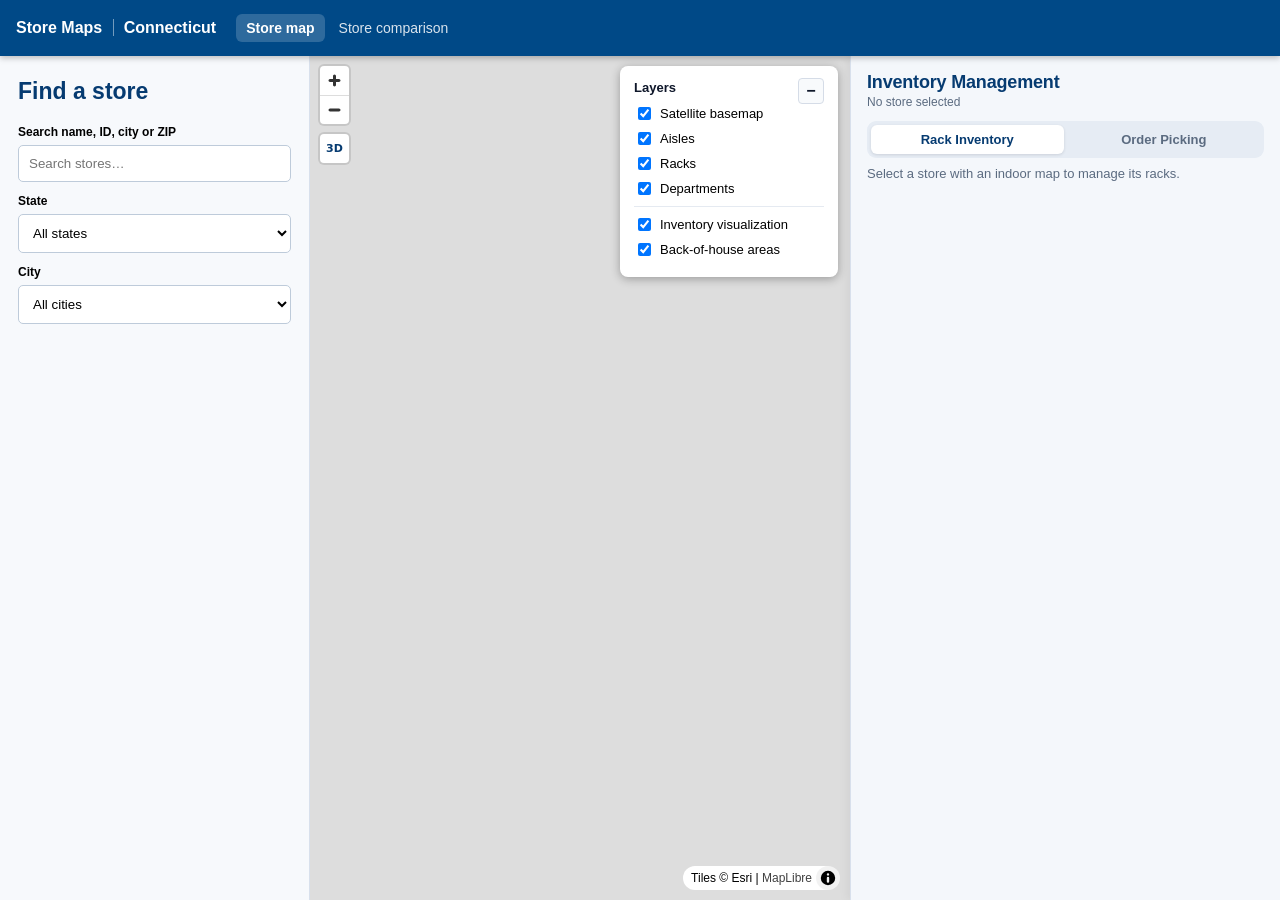
==== commit 35b333f8: "feat: 3D store view and store comparison dashboard - 3D store view: extruded floor, fixtures and rac" ====
--- a/frontend/index.html
+++ b/frontend/index.html
@@ -9,12 +9,15 @@
         rel="stylesheet"
         href="vendor/maplibre-gl/maplibre-gl.css"
     />
-    <link rel="stylesheet" href="styles.css?v=inventory-20" />
+    <link rel="stylesheet" href="styles.css?v=inventory-27" />
 </head>
 <body>
     <div id="topbar">
         <div class="brand">Store Maps <span class="brand-region">Connecticut</span></div>
-        <span>Store directory</span>
+        <nav class="topnav" aria-label="Pages">
+            <a href="./" aria-current="page">Store map</a>
+            <a href="compare.html">Store comparison</a>
+        </nav>
     </div>
 
     <aside id="directory" aria-label="Store directory">
@@ -81,7 +84,6 @@
                                 <th aria-sort="none"><button type="button" data-sort="rack_id">Rack ID <span class="sort-indicator"></span></button></th>
                                 <th>Aisle</th>
                                 <th>Department</th>
-                                <th>Category</th>
                                 <th aria-sort="none"><button type="button" data-sort="occupancy">Occupancy <span class="sort-indicator"></span></button></th>
                                 <th>Status</th>
                             </tr>
@@ -101,8 +103,6 @@
             <div class="picking-toolbar">
                 <div class="picking-toolbar-actions">
                     <button id="picking-dispatch-all" type="button" class="picking-handover" disabled>Hand Packed to Driver</button>
-                    <button id="picking-generate" type="button">Create Order</button>
-                    <button id="picking-reset" type="button" class="picking-reset">Reset Orders</button>
                 </div>
             </div>
             <p id="picking-message" class="inventory-message" role="status" hidden></p>
@@ -156,7 +156,6 @@
                                     <th>Priority</th>
                                     <th>Cart</th>
                                     <th>Status</th>
-                                    <th>Action</th>
                                 </tr>
                             </thead>
                             <tbody id="picking-order-body"></tbody>
@@ -203,13 +202,14 @@
     <script
         src="vendor/maplibre-gl/maplibre-gl.js"
     ></script>
-    <script src="app.js?v=maplibre-19"></script>
-    <script src="directory.js?v=maplibre-10"></script>
+    <script src="app.js?v=maplibre-20"></script>
+    <script src="directory.js?v=maplibre-11"></script>
     <script src="inventory-data.js?v=inventory-12"></script>
-    <script src="inventory.js?v=inventory-19"></script>
+    <script src="inventory.js?v=inventory-21"></script>
     <script src="indoor-routing.js?v=picking-8"></script>
     <script src="order-management.js?v=picking-3"></script>
-    <script src="picking-workflow.js?v=picking-10"></script>
+    <script src="picking-workflow.js?v=picking-14"></script>
     <script src="store-zones.js?v=zones-11"></script>
+    <script src="store-3d.js?v=store3d-2"></script>
 </body>
 </html>
--- a/frontend/styles.css
+++ b/frontend/styles.css
@@ -39,6 +39,11 @@
     font-size: 16px;
     white-space: nowrap;
 }
+
+#topbar .topnav { display: flex; gap: 4px; margin-left: 8px; }
+#topbar .topnav a { color: rgba(255, 255, 255, 0.85); text-decoration: none; padding: 6px 10px; border-radius: 6px; font-size: 14px; white-space: nowrap; }
+#topbar .topnav a:hover { background: rgba(255, 255, 255, 0.12); color: #fff; }
+#topbar .topnav a[aria-current="page"] { background: rgba(255, 255, 255, 0.18); color: #fff; font-weight: 600; }
 
 #topbar .brand-region {
     margin-left: 6px;
@@ -371,13 +376,14 @@
 }
 .inventory-table th:nth-child(1) { width: 50px; }
 .inventory-table th:nth-child(2) { width: 34px; }
-.inventory-table th:nth-child(5) { width: 68px; }
-.inventory-table th:nth-child(6) { width: 62px; }
+.inventory-table th:nth-child(4) { width: 84px; }
+.inventory-table th:nth-child(5) { width: 70px; }
 .inventory-table th button { padding: 0; border: 0; background: none; font: inherit; color: inherit; text-transform: inherit; letter-spacing: inherit; cursor: pointer; }
 .inventory-table th button:hover { color: var(--inv-blue); }
 .sort-indicator { font-size: 8px; }
 .inventory-table td { padding: 6px 5px; border-bottom: 1px solid #eef2f7; white-space: nowrap; overflow: hidden; text-overflow: ellipsis; }
-.inventory-table td:nth-child(3), .inventory-table td:nth-child(4) { white-space: normal; overflow-wrap: break-word; line-height: 1.25; }
+/* Department wraps between words only, never mid-word. */
+.inventory-table td:nth-child(3) { white-space: normal; overflow-wrap: normal; word-break: normal; line-height: 1.25; }
 .inventory-table td.rack { font-weight: 700; color: var(--inv-navy); }
 .inventory-table td.occupancy { font-variant-numeric: tabular-nums; }
 .inventory-table td.empty { text-align: center; color: var(--inv-muted); padding: 14px; }
@@ -445,7 +451,6 @@
 .picking-toolbar button:hover:not(:disabled), .picking-actions button:hover:not(:disabled),
 .picking-row-actions button:hover:not(:disabled), .picking-assign button:hover:not(:disabled), .picking-line button:hover:not(:disabled) { background: #edf6ff; }
 .picking-tab button:disabled, #picking-tab button:disabled { opacity: 0.5; cursor: not-allowed; }
-.picking-toolbar .picking-reset { color: #b91c1c; border-color: #f3c4c4; }
 .picking-stats { grid-template-columns: repeat(3, 1fr); gap: 6px; }
 .picking-stats .inventory-stat { padding: 8px 7px; }
 .picking-stats .inventory-stat-value { font-size: 17px; }
@@ -484,6 +489,8 @@
 }
 .picking-handover:hover:not(:disabled) { background: #ffedd5; }
 .picking-handover:disabled { opacity: 0.55; cursor: not-allowed; }
+/* A new online order: green for its first minute in the queue. */
+#picking-order-body tr.is-new { background: #ecfdf5; box-shadow: inset 3px 0 0 #16a34a; }
 .picking-status.status-idle { background: #f1f5f9; color: #64748b; }
 .picking-status.status-returning { background: #fef3c7; color: #854d0e; }
 .picking-priority.priority-high { background: #fee2e2; color: #991b1b; }
@@ -550,15 +557,21 @@
 .picking-assign { display: grid; grid-template-columns: auto 1fr auto; align-items: center; gap: 6px; margin: 8px 0; font-size: 12px; color: var(--inv-muted); }
 .picking-assign select { padding: 6px 8px; border: 1px solid #becbda; border-radius: 6px; background: var(--inv-surface); font: inherit; font-size: 12px; min-width: 0; }
 .picking-assign button:not(:disabled) { background: var(--inv-blue); border-color: var(--inv-blue); color: #fff; }
-.picking-table th:nth-child(1) { width: 26px; }
-.picking-table th:nth-child(2) { width: 72px; }
-.picking-table th:nth-child(3) { width: 38px; }
-.picking-table th:nth-child(4) { width: 62px; }
-.picking-table th:nth-child(5) { width: 50px; }
-.picking-table th:nth-child(7) { width: 54px; }
+.picking-table th:nth-child(1) { width: 22px; }
+.picking-table th:nth-child(2) { width: 66px; }
+.picking-table th:nth-child(3) { width: 34px; }
+.picking-table th:nth-child(4) { width: 56px; }
+.picking-table th:nth-child(5) { width: 42px; }
+.picking-table th:nth-child(6) { width: auto; min-width: 78px; }
+@media (max-width: 1100px) {
+    /* Narrower panel: drop the item count (it is in the order details) so Status keeps room. */
+    .picking-table th:nth-child(3), .picking-table td:nth-child(3) { display: none; }
+}
 .picking-table td.picking-check, .picking-table th.picking-check { padding-left: 7px; padding-right: 0; }
 .picking-table tbody tr { cursor: default; }
 .picking-table .inventory-link-button { margin: 0; }
+.picking-table .picking-order-link { padding: 0; font-weight: 700; color: var(--inv-navy); text-decoration: none; }
+.picking-table .picking-order-link:hover { color: var(--inv-blue); text-decoration: underline; }
 .picking-order-details { margin-top: 10px; }
 .picking-order-details .sku { color: var(--inv-muted); font-family: ui-monospace, Consolas, monospace; font-size: 10.5px; }
 
@@ -608,6 +621,11 @@
 .store-zone-label.dispatch { background: #b45309; }
 .store-zone-label.returns { background: #be185d; }
 .store-zone-label span { font-weight: 600; text-transform: none; opacity: 0.9; }
+/* 3D store view toggle (store-3d.js). */
+.store-3d-control .store-3d-toggle { width: 29px; height: 29px; font: 800 11px/1 system-ui, sans-serif; letter-spacing: 0.02em; color: #063b71; }
+.store-3d-control .store-3d-toggle.active { background: #063b71; color: #fff; }
+.store-3d-control .store-3d-toggle.active:hover { background: #0b4f94; }
+
 /* Zoomed out past store level: only the store pin, no in-store markers. */
 #map.store-zoomed-out .store-door,
 #map.store-zoomed-out .store-zone-label,
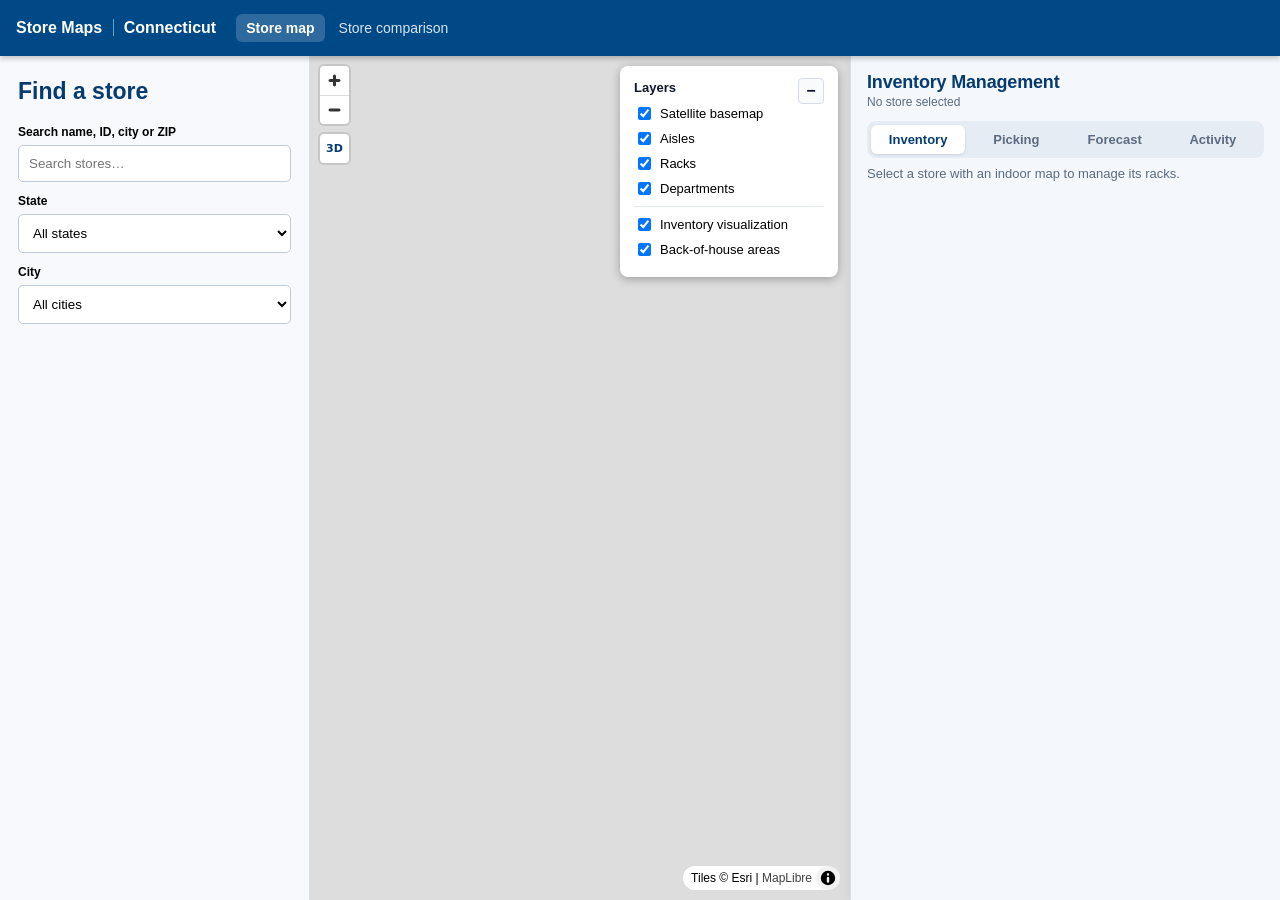
==== commit 426f938c: "feat: SKU demand forecast and picking activity heatmap tabs - Forecast tab: SKUs likely to run out i" ====
--- a/frontend/index.html
+++ b/frontend/index.html
@@ -9,7 +9,7 @@
         rel="stylesheet"
         href="vendor/maplibre-gl/maplibre-gl.css"
     />
-    <link rel="stylesheet" href="styles.css?v=inventory-27" />
+    <link rel="stylesheet" href="styles.css?v=inventory-30" />
 </head>
 <body>
     <div id="topbar">
@@ -40,8 +40,10 @@
             </div>
         </header>
         <div class="ops-tabs" role="tablist" aria-label="Store operations">
-            <button type="button" role="tab" id="ops-tab-inventory" aria-controls="inventory-tab" aria-selected="true">Rack Inventory</button>
-            <button type="button" role="tab" id="ops-tab-picking" aria-controls="picking-tab" aria-selected="false">Order Picking</button>
+            <button type="button" role="tab" id="ops-tab-inventory" aria-controls="inventory-tab" aria-selected="true" title="Rack inventory">Inventory</button>
+            <button type="button" role="tab" id="ops-tab-picking" aria-controls="picking-tab" aria-selected="false" title="Online order picking">Picking</button>
+            <button type="button" role="tab" id="ops-tab-forecast" aria-controls="forecast-tab" aria-selected="false" title="SKU demand forecast">Forecast</button>
+            <button type="button" role="tab" id="ops-tab-activity" aria-controls="activity-tab" aria-selected="false" title="Picking activity heatmap">Activity</button>
         </div>
         <div id="inventory-tab" role="tabpanel" aria-labelledby="ops-tab-inventory">
         <p id="inventory-message" class="inventory-message" role="status"></p>
@@ -166,6 +168,68 @@
                 <p id="picking-storage-note" class="picking-warning" hidden>This browser is blocking local storage, so order progress will be lost on refresh.</p>
             </div>
         </div>
+        <div id="forecast-tab" role="tabpanel" aria-labelledby="ops-tab-forecast" hidden>
+            <p id="forecast-message" class="inventory-message" role="status" hidden></p>
+            <div id="forecast-content" hidden>
+                <div class="forecast-horizon" id="forecast-horizon" role="group" aria-label="Forecast horizon">
+                    <span>Next</span>
+                    <button type="button" data-days="7">7 days</button>
+                    <button type="button" data-days="14">14 days</button>
+                    <button type="button" data-days="30">30 days</button>
+                </div>
+                <section class="forecast-stats" id="forecast-stats" aria-label="Stock-out outlook"></section>
+                <p class="forecast-model" id="forecast-model"></p>
+                <div class="forecast-map-key" aria-label="Map colours">
+                    <span><i class="risk-high"></i>Likely to run out</span><span><i class="risk-medium"></i>At risk</span><span><i class="risk-out"></i>Out now</span><span><i class="risk-low"></i>OK</span>
+                </div>
+                <section id="forecast-details" class="inventory-details forecast-details" aria-label="Selected product" hidden></section>
+                <div class="forecast-filters">
+                    <input id="forecast-search" type="search" class="picking-input" placeholder="Search product, SKU or rack" aria-label="Search forecast" />
+                    <select id="forecast-risk-filter" aria-label="Risk">
+                        <option value="atrisk">Likely + at risk</option>
+                        <option value="high">Likely to run out</option>
+                        <option value="out">Out of stock now</option>
+                        <option value="all">All SKUs</option>
+                    </select>
+                    <select id="forecast-department" aria-label="Department"><option value="">All departments</option></select>
+                </div>
+                <div class="forecast-list-head"><h3>Products by run-out date</h3><span id="forecast-count"></span></div>
+                <div class="inventory-table-wrap">
+                    <table class="inventory-table forecast-table">
+                        <thead><tr><th>Product</th><th class="num">Stock</th><th class="num" id="forecast-demand-head">Demand</th><th>Runs out</th></tr></thead>
+                        <tbody id="forecast-table-body"></tbody>
+                    </table>
+                </div>
+                <button type="button" id="forecast-more" class="inventory-more" hidden>Show more</button>
+            </div>
+        </div>
+        <div id="activity-tab" role="tabpanel" aria-labelledby="ops-tab-activity" hidden>
+            <p id="activity-message" class="inventory-message" role="status" hidden></p>
+            <div id="activity-content" hidden>
+                <div class="forecast-horizon" id="activity-period" role="group" aria-label="Period">
+                    <span>Last</span>
+                    <button type="button" data-weeks="1">week</button>
+                    <button type="button" data-weeks="4">4 weeks</button>
+                    <button type="button" data-weeks="12">12 weeks</button>
+                </div>
+                <section class="activity-stats" id="activity-stats" aria-label="Picking activity"></section>
+                <div class="activity-toggles" role="group" aria-label="Map layers">
+                    <label><input type="checkbox" id="activity-show-racks" checked /> Rack picks</label>
+                    <label><input type="checkbox" id="activity-show-traffic" checked /> Cart traffic</label>
+                </div>
+                <div class="activity-legend" id="activity-legend"></div>
+                <h3 class="activity-heading">Busiest aisles</h3>
+                <div class="activity-bars" id="activity-aisles"></div>
+                <h3 class="activity-heading">Busiest racks</h3>
+                <div class="inventory-table-wrap">
+                    <table class="inventory-table activity-table">
+                        <thead><tr><th>Rack</th><th>Where</th><th class="num">Lines</th><th class="num">Share</th></tr></thead>
+                        <tbody id="activity-racks"></tbody>
+                    </table>
+                </div>
+                <p class="forecast-model" id="activity-note"></p>
+            </div>
+        </div>
     </aside>
 
     <section id="selection-info" class="collapsible-panel" aria-live="polite" hidden>
@@ -205,11 +269,13 @@
     <script src="app.js?v=maplibre-20"></script>
     <script src="directory.js?v=maplibre-11"></script>
     <script src="inventory-data.js?v=inventory-12"></script>
-    <script src="inventory.js?v=inventory-21"></script>
+    <script src="inventory.js?v=inventory-23"></script>
     <script src="indoor-routing.js?v=picking-8"></script>
     <script src="order-management.js?v=picking-3"></script>
-    <script src="picking-workflow.js?v=picking-14"></script>
+    <script src="picking-workflow.js?v=picking-16"></script>
     <script src="store-zones.js?v=zones-11"></script>
     <script src="store-3d.js?v=store3d-2"></script>
+    <script src="forecast.js?v=forecast-3"></script>
+    <script src="activity.js?v=activity-5"></script>
 </body>
 </html>
--- a/frontend/styles.css
+++ b/frontend/styles.css
@@ -431,7 +431,7 @@
 /* ---------------------------------------------------------------------- */
 
 .ops-tabs {
-    display: grid; grid-template-columns: 1fr 1fr; gap: 4px; margin: 12px 0 4px; padding: 4px;
+    display: grid; grid-template-columns: repeat(4, 1fr); gap: 4px; margin: 12px 0 4px; padding: 4px;
     background: #e6ecf4; border-radius: 9px;
 }
 .ops-tabs [role=tab] {
@@ -441,6 +441,88 @@
 .ops-tabs [role=tab][aria-selected=true] { background: var(--inv-surface); color: var(--inv-navy); box-shadow: 0 1px 3px rgba(15, 23, 42, 0.12); }
 .ops-tabs [role=tab]:focus-visible { outline: 2px solid var(--inv-blue); outline-offset: 1px; }
 #inventory-tab[hidden], #picking-tab[hidden], #picking-content[hidden], #picking-message[hidden] { display: none; }
+#forecast-tab[hidden], #forecast-content[hidden], #forecast-message[hidden], #forecast-details[hidden], #forecast-more[hidden] { display: none; }
+#activity-tab[hidden], #activity-content[hidden], #activity-message[hidden] { display: none; }
+
+/* Activity tab (activity.js). */
+.activity-stats { display: grid; grid-template-columns: repeat(2, 1fr); gap: 8px; }
+.activity-stat { display: flex; flex-direction: column; gap: 1px; padding: 10px 12px; background: var(--inv-surface); border: 1px solid var(--inv-border); border-radius: 8px; min-width: 0; }
+.activity-stat strong { font-size: 18px; color: var(--inv-text); white-space: nowrap; overflow: hidden; text-overflow: ellipsis; }
+.activity-stat span { font-size: 12px; color: var(--inv-text); }
+.activity-stat small { font-size: 11px; color: var(--inv-muted); }
+.activity-toggles { display: flex; gap: 14px; margin: 10px 0 6px; font-size: 12.5px; color: var(--inv-text); }
+.activity-toggles label { display: inline-flex; align-items: center; gap: 5px; cursor: pointer; }
+.activity-legend { display: grid; gap: 8px; margin-bottom: 8px; }
+.activity-legend-title { font-size: 11px; color: var(--inv-muted); margin-bottom: 3px; }
+.activity-legend-row { display: flex; flex-wrap: wrap; gap: 4px 10px; font-size: 11px; color: var(--inv-text); }
+.activity-legend-row span { display: inline-flex; align-items: center; gap: 4px; font-variant-numeric: tabular-nums; }
+.activity-legend-row i { width: 12px; height: 10px; border-radius: 2px; display: inline-block; border: 1px solid rgba(15, 23, 42, 0.08); }
+.activity-heat-scale { height: 8px; border-radius: 4px; }
+.activity-heat-ends { display: flex; justify-content: space-between; font-size: 11px; color: var(--inv-muted); margin-top: 2px; }
+.activity-heading { margin: 14px 0 6px; font-size: 13px; color: var(--inv-navy); }
+.activity-bars { display: grid; gap: 4px; }
+.activity-bar-row { display: grid; grid-template-columns: 112px 1fr 46px; align-items: center; gap: 8px; padding: 2px 0; border: 0; background: none; font: inherit; text-align: left; cursor: pointer; border-radius: 4px; }
+.activity-bar-row:hover, .activity-bar-row:focus-visible { background: #f1f6fc; outline: none; }
+.activity-bar-label { font-size: 12px; color: var(--inv-text); white-space: nowrap; overflow: hidden; text-overflow: ellipsis; }
+.activity-bar-track { height: 14px; display: flex; align-items: center; }
+.activity-bar { height: 12px; background: #2a78d6; border-radius: 0 4px 4px 0; min-width: 2px; }
+.activity-bar-value { font-size: 12px; text-align: right; font-variant-numeric: tabular-nums; color: var(--inv-text); }
+.activity-table th:nth-child(1) { width: 56px; }
+.activity-table th:nth-child(3), .activity-table th:nth-child(4) { width: 50px; }
+.activity-table .num { text-align: right; font-variant-numeric: tabular-nums; }
+.activity-table tbody tr { cursor: pointer; }
+
+/* Forecast tab (forecast.js). Risk colours are status colours: always with a label. */
+.forecast-horizon { display: flex; align-items: center; gap: 4px; margin: 10px 0 10px; font-size: 12px; color: var(--inv-muted); }
+.forecast-horizon span { margin-right: 4px; }
+.forecast-horizon button { padding: 5px 10px; border: 1px solid #becbda; border-radius: 6px; background: var(--inv-surface); color: var(--inv-text); font: inherit; font-size: 12px; cursor: pointer; }
+.forecast-horizon button[aria-pressed="true"] { background: var(--inv-navy); border-color: var(--inv-navy); color: #fff; font-weight: 700; }
+.forecast-stats { display: grid; grid-template-columns: repeat(2, 1fr); gap: 8px; }
+.forecast-stat { display: flex; flex-direction: column; gap: 1px; padding: 10px 12px; background: var(--inv-surface); border: 1px solid var(--inv-border); border-top: 3px solid #e2e8f0; border-radius: 8px; }
+.forecast-stat strong { font-size: 20px; color: var(--inv-text); }
+.forecast-stat span { font-size: 12px; color: var(--inv-text); }
+.forecast-stat small { font-size: 11px; color: var(--inv-muted); }
+.risk-border-high { border-top-color: #d03b3b; } .risk-border-medium { border-top-color: #fab219; }
+.risk-border-out { border-top-color: #8b97a8; } .risk-border-low { border-top-color: #94a3b8; }
+.forecast-model { margin: 10px 0 6px; font-size: 11.5px; color: var(--inv-muted); line-height: 1.4; }
+.forecast-map-key { display: flex; flex-wrap: wrap; gap: 10px; font-size: 11.5px; color: var(--inv-muted); margin-bottom: 10px; }
+.forecast-map-key span { display: inline-flex; align-items: center; gap: 5px; }
+.forecast-map-key i { width: 11px; height: 11px; border-radius: 2px; display: inline-block; }
+i.risk-high { background: #d03b3b; } i.risk-medium { background: #fab219; } i.risk-out { background: #8b97a8; } i.risk-low { background: #e2e8f0; border: 1px solid #cbd5e1; box-sizing: border-box; }
+.forecast-filters { display: grid; grid-template-columns: 1fr 1fr; gap: 6px; margin: 10px 0 8px; }
+.forecast-filters input { grid-column: 1 / -1; }
+.forecast-filters select { padding: 6px 8px; border: 1px solid #becbda; border-radius: 6px; background: var(--inv-surface); font: inherit; font-size: 12px; min-width: 0; }
+.forecast-list-head { display: flex; align-items: baseline; justify-content: space-between; margin: 6px 0; }
+.forecast-list-head h3 { margin: 0; font-size: 13px; color: var(--inv-navy); }
+.forecast-list-head span { font-size: 12px; color: var(--inv-muted); }
+.forecast-table th:nth-child(2), .forecast-table th:nth-child(3) { width: 52px; }
+.forecast-table th:nth-child(4) { width: 92px; }
+.forecast-table .num { text-align: right; font-variant-numeric: tabular-nums; }
+.forecast-table tbody tr { cursor: pointer; }
+.forecast-table tbody tr.selected { background: #e6f2ff; }
+.forecast-table tbody tr.risk-row-high td:first-child { box-shadow: inset 3px 0 0 #d03b3b; }
+.forecast-table tbody tr.risk-row-medium td:first-child { box-shadow: inset 3px 0 0 #fab219; }
+.forecast-table tbody tr.risk-row-out td:first-child { box-shadow: inset 3px 0 0 #8b97a8; }
+.forecast-product span { display: block; overflow: hidden; text-overflow: ellipsis; color: var(--inv-text); }
+.forecast-product small, .forecast-runout small { display: block; font-size: 10.5px; color: var(--inv-muted); }
+.forecast-risk { display: inline-block; padding: 1px 7px; border-radius: 999px; font-size: 10.5px; font-weight: 700; white-space: nowrap; }
+.forecast-risk.risk-high { background: #fde2e2; color: #9f1d1d; }
+.forecast-risk.risk-medium { background: #fdf0c8; color: #7a5300; }
+.forecast-risk.risk-out { background: #e2e8f0; color: #334155; }
+.forecast-risk.risk-low { background: #e7f6ec; color: #166534; }
+.forecast-details { margin: 6px 0 10px; }
+.forecast-detail-head { display: flex; justify-content: space-between; gap: 8px; align-items: flex-start; }
+.forecast-detail-name { font-weight: 700; color: var(--inv-navy); }
+.forecast-muted { font-size: 11.5px; color: var(--inv-muted); }
+.forecast-detail-grid { display: grid; grid-template-columns: 1fr 1fr; gap: 8px 12px; margin: 10px 0; }
+.forecast-detail-grid div { display: flex; flex-direction: column; }
+.forecast-detail-grid span { font-size: 11px; color: var(--inv-muted); }
+.forecast-detail-grid strong { font-size: 14px; color: var(--inv-text); }
+.forecast-detail-grid small { font-size: 11px; color: var(--inv-muted); }
+.forecast-weekly-title { font-size: 11px; color: var(--inv-muted); margin-bottom: 4px; }
+.forecast-weekly { display: flex; align-items: flex-end; gap: 2px; height: 48px; padding-bottom: 1px; border-bottom: 1px solid #cbd5e1; }
+.forecast-week { flex: 1; max-width: 22px; background: #2a78d6; border-radius: 3px 3px 0 0; }
+.forecast-week:last-child { background: #1c5cab; }
 
 .picking-toolbar { display: flex; align-items: center; justify-content: flex-end; gap: 8px; margin: 10px 0 6px; }
 .picking-toolbar-actions { display: flex; gap: 6px; }
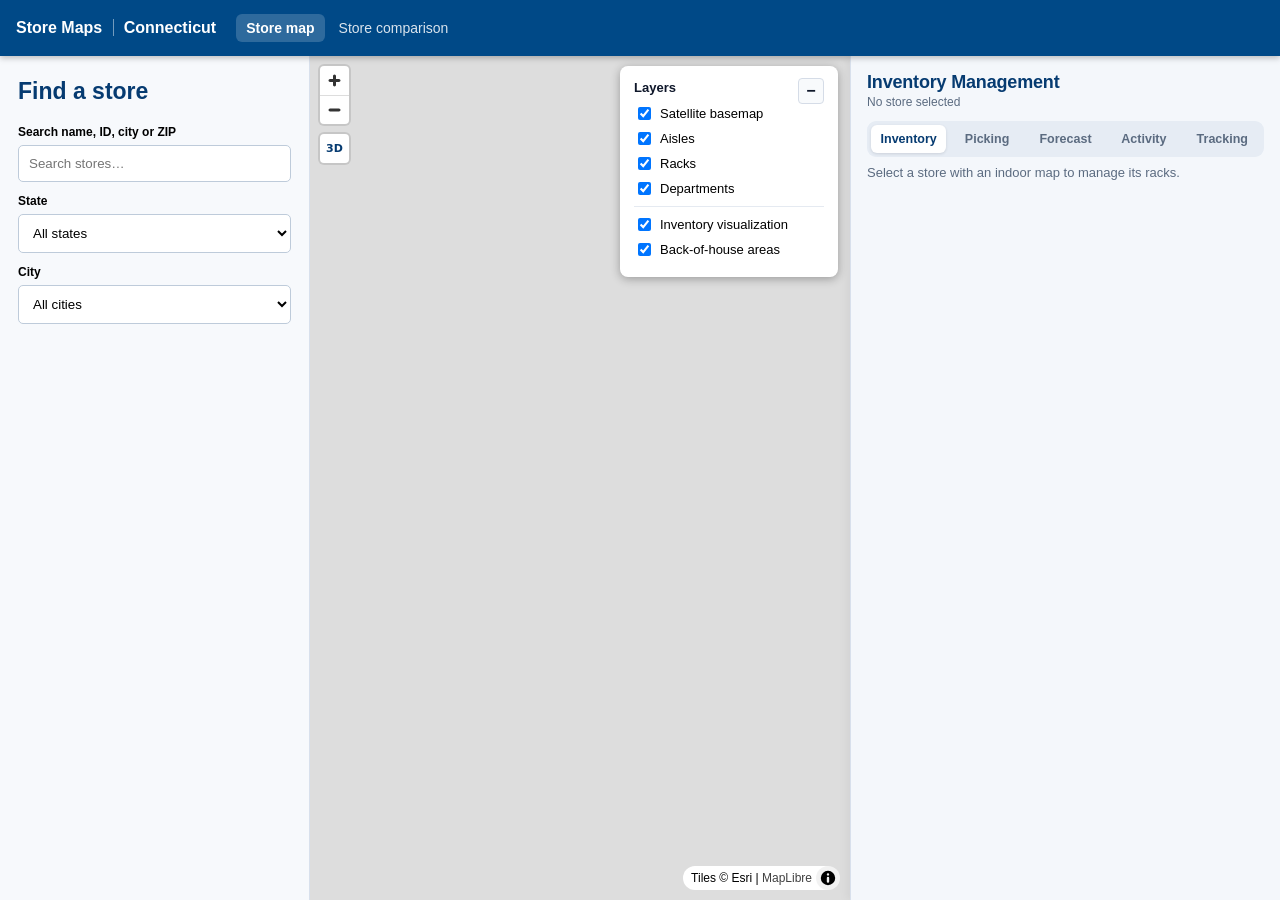
==== commit c6bc6482: "feat: live BLE beacon tracking tab (simulated beacons, carts and staff) - Tracking tab: 10-15 illust" ====
--- a/frontend/index.html
+++ b/frontend/index.html
@@ -9,7 +9,7 @@
         rel="stylesheet"
         href="vendor/maplibre-gl/maplibre-gl.css"
     />
-    <link rel="stylesheet" href="styles.css?v=inventory-30" />
+    <link rel="stylesheet" href="styles.css?v=inventory-31" />
 </head>
 <body>
     <div id="topbar">
@@ -44,6 +44,7 @@
             <button type="button" role="tab" id="ops-tab-picking" aria-controls="picking-tab" aria-selected="false" title="Online order picking">Picking</button>
             <button type="button" role="tab" id="ops-tab-forecast" aria-controls="forecast-tab" aria-selected="false" title="SKU demand forecast">Forecast</button>
             <button type="button" role="tab" id="ops-tab-activity" aria-controls="activity-tab" aria-selected="false" title="Picking activity heatmap">Activity</button>
+            <button type="button" role="tab" id="ops-tab-tracking" aria-controls="tracking-tab" aria-selected="false" title="Live BLE beacon tracking of carts and staff">Tracking</button>
         </div>
         <div id="inventory-tab" role="tabpanel" aria-labelledby="ops-tab-inventory">
         <p id="inventory-message" class="inventory-message" role="status"></p>
@@ -230,6 +231,63 @@
                 <p class="forecast-model" id="activity-note"></p>
             </div>
         </div>
+        <div id="tracking-tab" role="tabpanel" aria-labelledby="ops-tab-tracking" hidden>
+            <p id="tracking-message" class="inventory-message" role="status" hidden></p>
+            <div id="tracking-content" hidden>
+                <p class="tracking-sim-note"><strong>Simulated BLE beacons.</strong> Positions are estimated from signal strength, not GPS: each circle shows how sure the estimate is.</p>
+                <div class="tracking-controls">
+                    <button type="button" id="tracking-play" class="tracking-play" aria-pressed="false">Pause</button>
+                    <div class="forecast-horizon" id="tracking-speed" role="group" aria-label="Simulation speed">
+                        <button type="button" data-speed="1">1×</button>
+                        <button type="button" data-speed="4">4×</button>
+                        <button type="button" data-speed="10">10×</button>
+                    </div>
+                    <span class="tracking-clock" id="tracking-clock"></span>
+                </div>
+                <section class="activity-stats" id="tracking-stats" aria-label="Tracking summary"></section>
+                <div class="tracking-toggles" role="group" aria-label="Tracking options">
+                    <label><input type="checkbox" id="tracking-show-beacons" checked /> Beacons</label>
+                    <label><input type="checkbox" id="tracking-show-range" /> Beacon range</label>
+                    <label><input type="checkbox" id="tracking-show-truth" checked /> True position (simulation)</label>
+                    <label><input type="checkbox" id="tracking-calibrated" checked /> Calibrated radio map</label>
+                    <label><input type="checkbox" id="tracking-auto-scan" /> Auto-confirm scans (simulated pickers)</label>
+                </div>
+                <div class="tracking-legend" aria-label="Map key">
+                    <span><i class="tracking-key-tag"></i>Beacon position</span>
+                    <span><i class="tracking-key-circle"></i>Accuracy (68%)</span>
+                    <span><i class="tracking-key-circle low"></i>Low confidence</span>
+                    <span><i class="tracking-key-truth"></i>True position</span>
+                    <span><i class="tracking-key-beacon"></i>Beacon</span>
+                    <span><i class="tracking-key-signal"></i>Signals heard (selected)</span>
+                </div>
+                <h3 class="activity-heading" id="tracking-scans-head" hidden>Scan confirmations</h3>
+                <div id="tracking-scans" class="tracking-scans"></div>
+                <h3 class="activity-heading">Carts and staff</h3>
+                <div id="tracking-tags" class="tracking-tags"></div>
+                <section id="tracking-tag-detail" class="inventory-details tracking-detail" aria-label="Selected tag" hidden></section>
+                <div class="forecast-list-head tracking-events-head">
+                    <h3>Proximity events</h3>
+                    <span id="tracking-event-count"></span>
+                </div>
+                <div class="forecast-horizon tracking-event-filter" id="tracking-event-filter" role="group" aria-label="Event type">
+                    <button type="button" data-filter="all">All</button>
+                    <button type="button" data-filter="zone">Zones</button>
+                    <button type="button" data-filter="rack">Racks &amp; scans</button>
+                    <button type="button" data-filter="signal">Signal</button>
+                </div>
+                <ol id="tracking-events" class="tracking-events"></ol>
+                <h3 class="activity-heading">Time by zone</h3>
+                <div class="activity-bars" id="tracking-zones"></div>
+                <h3 class="activity-heading">Beacons</h3>
+                <div class="inventory-table-wrap">
+                    <table class="inventory-table tracking-beacon-table">
+                        <thead><tr><th>Beacon</th><th>Where</th><th class="num">Battery</th><th class="num" title="Carts and staff hearing it well enough to position">Heard by</th></tr></thead>
+                        <tbody id="tracking-beacon-body"></tbody>
+                    </table>
+                </div>
+                <p class="forecast-model" id="tracking-note"></p>
+            </div>
+        </div>
     </aside>
 
     <section id="selection-info" class="collapsible-panel" aria-live="polite" hidden>
@@ -266,16 +324,18 @@
     <script
         src="vendor/maplibre-gl/maplibre-gl.js"
     ></script>
-    <script src="app.js?v=maplibre-20"></script>
+    <script src="app.js?v=maplibre-21"></script>
     <script src="directory.js?v=maplibre-11"></script>
     <script src="inventory-data.js?v=inventory-12"></script>
-    <script src="inventory.js?v=inventory-23"></script>
+    <script src="inventory.js?v=inventory-24"></script>
     <script src="indoor-routing.js?v=picking-8"></script>
     <script src="order-management.js?v=picking-3"></script>
-    <script src="picking-workflow.js?v=picking-16"></script>
+    <script src="picking-workflow.js?v=picking-17"></script>
     <script src="store-zones.js?v=zones-11"></script>
     <script src="store-3d.js?v=store3d-2"></script>
     <script src="forecast.js?v=forecast-3"></script>
     <script src="activity.js?v=activity-5"></script>
+    <script src="beacon-sim.js?v=beacons-1"></script>
+    <script src="beacon-tracking.js?v=beacons-1"></script>
 </body>
 </html>
--- a/frontend/styles.css
+++ b/frontend/styles.css
@@ -431,18 +431,19 @@
 /* ---------------------------------------------------------------------- */
 
 .ops-tabs {
-    display: grid; grid-template-columns: repeat(4, 1fr); gap: 4px; margin: 12px 0 4px; padding: 4px;
+    display: grid; grid-template-columns: repeat(5, 1fr); gap: 3px; margin: 12px 0 4px; padding: 4px;
     background: #e6ecf4; border-radius: 9px;
 }
 .ops-tabs [role=tab] {
-    padding: 7px 10px; border: 0; border-radius: 6px; background: transparent; color: var(--inv-muted);
-    font: inherit; font-weight: 700; cursor: pointer;
+    padding: 7px 2px; border: 0; border-radius: 6px; background: transparent; color: var(--inv-muted);
+    font: inherit; font-size: 12.5px; font-weight: 700; cursor: pointer; min-width: 0; overflow: hidden; text-overflow: ellipsis;
 }
 .ops-tabs [role=tab][aria-selected=true] { background: var(--inv-surface); color: var(--inv-navy); box-shadow: 0 1px 3px rgba(15, 23, 42, 0.12); }
 .ops-tabs [role=tab]:focus-visible { outline: 2px solid var(--inv-blue); outline-offset: 1px; }
 #inventory-tab[hidden], #picking-tab[hidden], #picking-content[hidden], #picking-message[hidden] { display: none; }
 #forecast-tab[hidden], #forecast-content[hidden], #forecast-message[hidden], #forecast-details[hidden], #forecast-more[hidden] { display: none; }
 #activity-tab[hidden], #activity-content[hidden], #activity-message[hidden] { display: none; }
+#tracking-tab[hidden], #tracking-content[hidden], #tracking-message[hidden], #tracking-tag-detail[hidden], #tracking-scans-head[hidden] { display: none; }
 
 /* Activity tab (activity.js). */
 .activity-stats { display: grid; grid-template-columns: repeat(2, 1fr); gap: 8px; }
@@ -593,8 +594,8 @@
 .picking-route-grid strong { font-size: 14px; font-variant-numeric: tabular-nums; }
 .picking-speed { display: block; margin-top: 8px; font-size: 11px; color: var(--inv-muted); }
 .picking-speed input { width: 56px; padding: 3px 5px; margin: 0 2px; border: 1px solid #becbda; border-radius: 5px; font: inherit; }
-.picking-method, .picking-location { margin: 6px 0 0; font-size: 11.5px; color: var(--inv-muted); }
-.picking-location strong { color: var(--inv-text); }
+.picking-method, .picking-location, .picking-beacon-fix { margin: 6px 0 0; font-size: 11.5px; color: var(--inv-muted); }
+.picking-location strong, .picking-beacon-fix strong { color: var(--inv-text); }
 .picking-warning { margin: 6px 0 0; padding: 6px 8px; border-radius: 6px; background: #fff4ed; color: #9a3412; font-size: 11.5px; }
 .picking-warning[hidden] { display: none; }
 .picking-empty { margin: 10px 0 0; color: var(--inv-muted); font-size: 12px; }
@@ -711,7 +712,9 @@
 /* Zoomed out past store level: only the store pin, no in-store markers. */
 #map.store-zoomed-out .store-door,
 #map.store-zoomed-out .store-zone-label,
-#map.store-zoomed-out .picking-marker { display: none; }
+#map.store-zoomed-out .picking-marker,
+#map.store-zoomed-out .tracking-beacon,
+#map.store-zoomed-out .tracking-tag { display: none; }
 
 .store-door {
     display: flex; align-items: center; gap: 4px; height: 26px; min-width: 26px; padding: 0 5px; box-sizing: border-box;
@@ -728,3 +731,110 @@
 .zone-popup { font-size: 12px; line-height: 1.45; }
 .zone-popup-title { font-weight: 800; color: var(--inv-navy); margin-bottom: 2px; }
 .zone-popup-note { margin-top: 4px; color: var(--inv-muted); }
+
+/* ---------------------------------------------------------------------- */
+/* Live BLE tracking (beacon-tracking.js)                                 */
+/* ---------------------------------------------------------------------- */
+
+.tracking-sim-note { margin: 10px 0 8px; padding: 8px 10px; border: 1px solid #c7d7ea; border-radius: 8px; background: #f1f6fc; font-size: 12px; line-height: 1.45; color: var(--inv-text); }
+.tracking-controls { display: flex; align-items: center; gap: 8px; margin-bottom: 10px; flex-wrap: wrap; }
+.tracking-controls .forecast-horizon { margin: 0; }
+.tracking-play { padding: 5px 12px; border: 1px solid var(--inv-navy); border-radius: 6px; background: var(--inv-navy); color: #fff; font: inherit; font-size: 12px; font-weight: 700; cursor: pointer; }
+.tracking-play[aria-pressed="true"] { background: var(--inv-surface); color: var(--inv-navy); }
+.tracking-clock { margin-left: auto; font-size: 12px; color: var(--inv-muted); font-variant-numeric: tabular-nums; }
+.tracking-toggles { display: grid; grid-template-columns: 1fr 1fr; gap: 5px 12px; margin: 10px 0 8px; font-size: 12.5px; color: var(--inv-text); }
+.tracking-toggles label { display: inline-flex; align-items: center; gap: 5px; cursor: pointer; }
+.tracking-toggles label:last-child { grid-column: 1 / -1; }
+.tracking-legend { display: flex; flex-wrap: wrap; gap: 4px 12px; font-size: 11px; color: var(--inv-muted); }
+.tracking-legend span { display: inline-flex; align-items: center; gap: 5px; }
+.tracking-legend i { display: inline-block; flex: none; }
+.tracking-key-tag { width: 12px; height: 12px; border-radius: 3px; background: #2563eb; border: 2px solid #fff; box-shadow: 0 0 0 1px #94a3b8; }
+.tracking-key-circle { width: 14px; height: 14px; border-radius: 50%; background: rgba(37, 99, 235, 0.15); border: 1.5px solid #2563eb; }
+.tracking-key-circle.low { border-style: dashed; }
+.tracking-key-truth { width: 10px; height: 10px; border-radius: 50%; border: 2px solid #0f172a; background: rgba(255, 255, 255, 0.6); }
+.tracking-key-beacon { width: 10px; height: 10px; border-radius: 50%; background: #0e7490; border: 2px solid #fff; box-shadow: 0 0 0 1px #0e7490; }
+.tracking-key-signal { width: 16px; height: 3px; border-radius: 2px; background: #0369a1; }
+
+.tracking-scans { display: grid; gap: 8px; }
+.tracking-scan { padding: 9px 10px; border: 1px solid var(--inv-border); border-left: 4px solid var(--tag); border-radius: 8px; background: var(--inv-surface); font-size: 12px; }
+.tracking-scan-head { display: flex; align-items: center; gap: 6px; flex-wrap: wrap; }
+.tracking-scan-items { margin: 4px 0; color: var(--inv-text); }
+.tracking-scan-check { margin-bottom: 6px; padding-left: 18px; position: relative; color: var(--inv-muted); }
+.tracking-scan-check::before { position: absolute; left: 0; font-weight: 800; }
+.tracking-scan.ok .tracking-scan-check { color: #166534; }
+.tracking-scan.ok .tracking-scan-check::before { content: "\2713"; }
+.tracking-scan.warn .tracking-scan-check { color: #92400e; }
+.tracking-scan.warn .tracking-scan-check::before { content: "!"; }
+.tracking-scan button { padding: 5px 10px; border: 1px solid var(--inv-blue); border-radius: 6px; background: var(--inv-blue); color: #fff; font: inherit; font-size: 12px; font-weight: 700; cursor: pointer; }
+
+.tracking-tags { display: grid; gap: 4px; }
+.tracking-tag-row { display: grid; grid-template-columns: auto 1fr auto; align-items: center; gap: 8px; width: 100%; padding: 7px 8px; border: 1px solid var(--inv-border); border-radius: 8px; background: var(--inv-surface); font: inherit; text-align: left; cursor: pointer; color: var(--inv-text); }
+.tracking-tag-row:hover, .tracking-tag-row:focus-visible { border-color: #9fb4cc; outline: none; }
+.tracking-tag-row.selected { border-color: var(--tag); box-shadow: 0 0 0 1px var(--tag); }
+.tracking-tag-badge { display: inline-flex; align-items: center; justify-content: center; flex: none; width: 24px; height: 24px; box-sizing: border-box; border-radius: 50%; background: var(--tag); color: #fff; font-size: 10px; font-weight: 800; }
+.tracking-tag-badge.cart { border-radius: 6px; }
+.tracking-tag-main { display: flex; flex-wrap: wrap; align-items: baseline; min-width: 0; font-size: 12.5px; }
+.tracking-tag-role { color: var(--inv-muted); font-size: 11.5px; }
+.tracking-tag-status, .tracking-tag-zone { flex-basis: 100%; font-size: 11.5px; color: var(--inv-muted); white-space: nowrap; overflow: hidden; text-overflow: ellipsis; }
+.tracking-tag-status { color: var(--inv-text); }
+.tracking-tag-side { display: flex; flex-direction: column; align-items: flex-end; gap: 3px; }
+.tracking-acc { padding: 1px 7px; border-radius: 999px; font-size: 10.5px; font-weight: 700; white-space: nowrap; font-variant-numeric: tabular-nums; }
+.tracking-acc.conf-high { background: #dcfce7; color: #166534; }
+.tracking-acc.conf-medium { background: #fef3c7; color: #854d0e; }
+.tracking-acc.conf-low { background: #fee2e2; color: #991b1b; }
+.tracking-acc.conf-lost { background: #e2e8f0; color: #475569; }
+.tracking-bars { display: inline-flex; align-items: flex-end; gap: 1.5px; height: 11px; }
+.tracking-bars i { width: 3px; background: #cbd5e1; border-radius: 1px; }
+.tracking-bars i:nth-child(1) { height: 3px; }
+.tracking-bars i:nth-child(2) { height: 5px; }
+.tracking-bars i:nth-child(3) { height: 8px; }
+.tracking-bars i:nth-child(4) { height: 11px; }
+.tracking-bars i.on { background: #0369a1; }
+.tracking-detail { margin-top: 10px; }
+.tracking-heard td.num, .tracking-heard th.num { text-align: right; font-variant-numeric: tabular-nums; white-space: nowrap; }
+.tracking-heard tr.weak td { color: var(--inv-muted); }
+.tracking-heard .sku { color: var(--inv-muted); font-size: 10.5px; max-width: 150px; white-space: nowrap; overflow: hidden; text-overflow: ellipsis; }
+
+.tracking-events-head { margin-top: 16px; }
+.tracking-event-filter { margin: 4px 0 6px; flex-wrap: wrap; }
+.tracking-events { list-style: none; margin: 0; padding: 0; max-height: 320px; overflow-y: auto; border: 1px solid var(--inv-border); border-radius: 8px; background: var(--inv-surface); }
+.tracking-events li.empty { padding: 10px; font-size: 12px; color: var(--inv-muted); }
+.tracking-event + .tracking-event { border-top: 1px solid #edf1f6; }
+.tracking-event button { display: grid; grid-template-columns: 62px 1fr; gap: 8px; width: 100%; padding: 6px 9px 6px 8px; border: 0; border-left: 3px solid var(--tag); background: none; font: inherit; text-align: left; cursor: pointer; color: var(--inv-text); }
+.tracking-event button:hover, .tracking-event button:focus-visible { background: #f1f6fc; outline: none; }
+.tracking-event.warn button { background: #fffbeb; }
+.tracking-event-time { font-size: 11px; color: var(--inv-muted); font-variant-numeric: tabular-nums; padding-top: 1px; }
+.tracking-event-body { display: flex; flex-direction: column; gap: 1px; min-width: 0; font-size: 12px; }
+.tracking-event-body span { font-size: 11px; color: var(--inv-muted); }
+.tracking-event.ok .tracking-event-body strong::before { content: "\2713  "; color: #166534; }
+.tracking-event.warn .tracking-event-body strong::before { content: "!  "; color: #b45309; }
+.tracking-zone-row { cursor: default; grid-template-columns: 140px 1fr 40px; }
+.tracking-zone-row:hover { background: none; }
+.tracking-zone-bar { background: #0e7490; }
+.tracking-beacon-table th:nth-child(1) { width: 48px; }
+.tracking-beacon-table th:nth-child(3), .tracking-beacon-table th:nth-child(4) { width: 58px; }
+.tracking-beacon-table .num { text-align: right; font-variant-numeric: tabular-nums; }
+.tracking-beacon-table tbody tr { cursor: pointer; }
+.tracking-battery.low { color: #b45309; font-weight: 700; }
+.tracking-verified { padding: 1px 6px; border-radius: 999px; font-size: 10px; font-weight: 700; white-space: nowrap; }
+.tracking-verified.ok { background: #dcfce7; color: #166534; }
+.tracking-verified.warn { background: #fef3c7; color: #92400e; }
+.picking-line-actions { flex-wrap: wrap; justify-content: flex-end; }
+
+/* Beacons and tracked tags on the map */
+/* The marker is anchored on the dot / icon; names sit beside it without moving it
+   (MapLibre positions the marker element absolutely, which also places the names). */
+.tracking-beacon { display: block; padding: 0; border: 0; background: none; cursor: pointer; font: inherit; }
+.tracking-beacon-dot { display: block; width: 11px; height: 11px; box-sizing: border-box; border-radius: 50%; background: #0e7490; border: 2px solid #fff; box-shadow: 0 0 0 1px rgba(14, 116, 144, 0.7), 0 0 0 5px rgba(14, 116, 144, 0.15); }
+.tracking-beacon.zone .tracking-beacon-dot { background: #155e75; }
+.tracking-beacon-name { position: absolute; left: calc(100% + 3px); top: 50%; transform: translateY(-50%); padding: 0 4px; border-radius: 3px; background: rgba(255, 255, 255, 0.85); color: #0e7490; font-size: 9.5px; font-weight: 800; }
+.tracking-beacon:focus-visible { outline: 2px solid #063b71; outline-offset: 2px; }
+.tracking-tag { display: block; padding: 0; border: 0; background: none; cursor: pointer; font: inherit; z-index: 4; }
+.tracking-tag-icon { display: flex; align-items: center; justify-content: center; width: 22px; height: 22px; box-sizing: border-box; border: 2px solid #fff; border-radius: 50%; background: var(--tag); color: #fff; font-size: 9.5px; font-weight: 800; box-shadow: 0 1px 4px rgba(15, 23, 42, 0.5); }
+.tracking-tag.cart .tracking-tag-icon { border-radius: 6px; width: 24px; }
+.tracking-tag.low .tracking-tag-icon { border-style: dashed; opacity: 0.85; }
+.tracking-tag.selected .tracking-tag-icon { width: 28px; height: 28px; font-size: 11px; box-shadow: 0 0 0 3px color-mix(in srgb, var(--tag) 35%, transparent), 0 1px 4px rgba(15, 23, 42, 0.5); }
+.tracking-tag.cart.selected .tracking-tag-icon { width: 30px; }
+.tracking-tag-name { display: none; position: absolute; left: calc(100% + 4px); top: 50%; transform: translateY(-50%); padding: 1px 5px; border-radius: 4px; background: rgba(15, 23, 42, 0.78); color: #fff; font-size: 10.5px; font-weight: 700; white-space: nowrap; }
+.tracking-tag.selected .tracking-tag-name, .tracking-tag:hover .tracking-tag-name { display: inline; }
+.tracking-tag:focus-visible { outline: 2px solid #063b71; outline-offset: 2px; }
